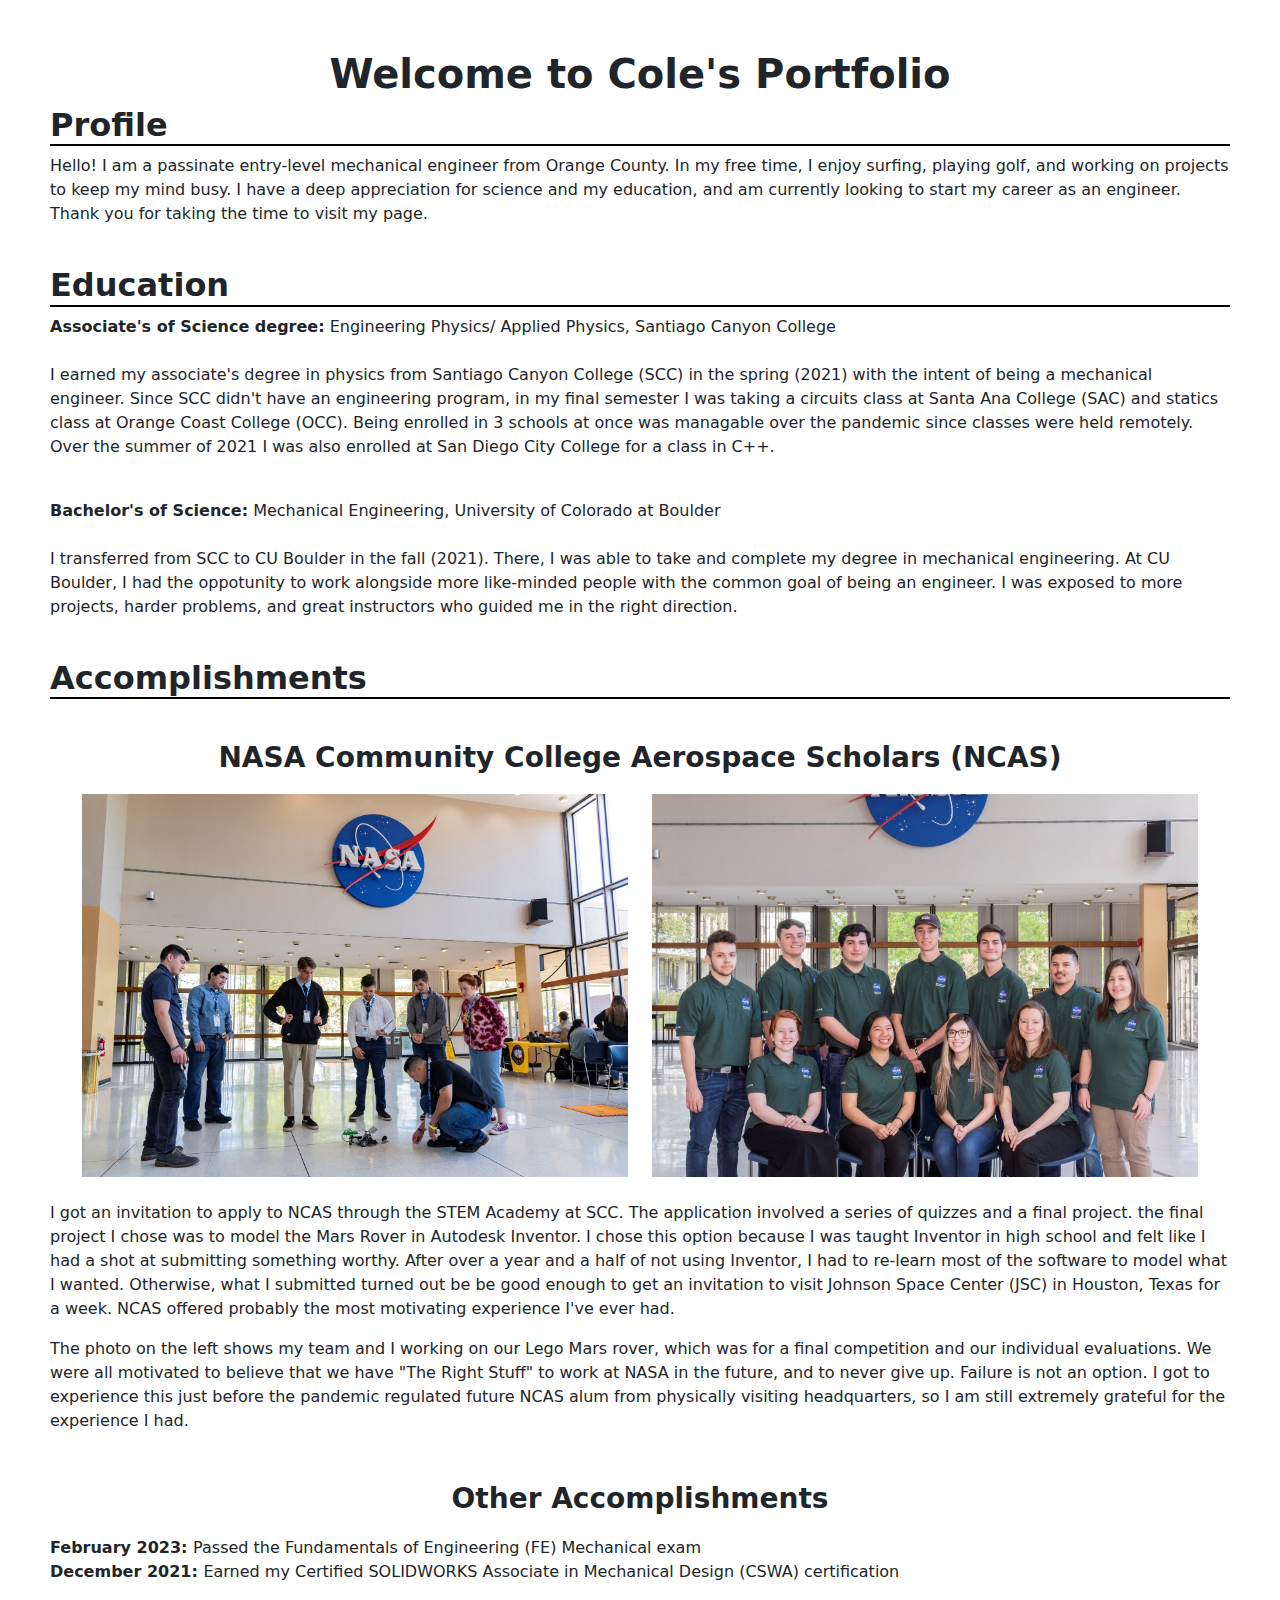
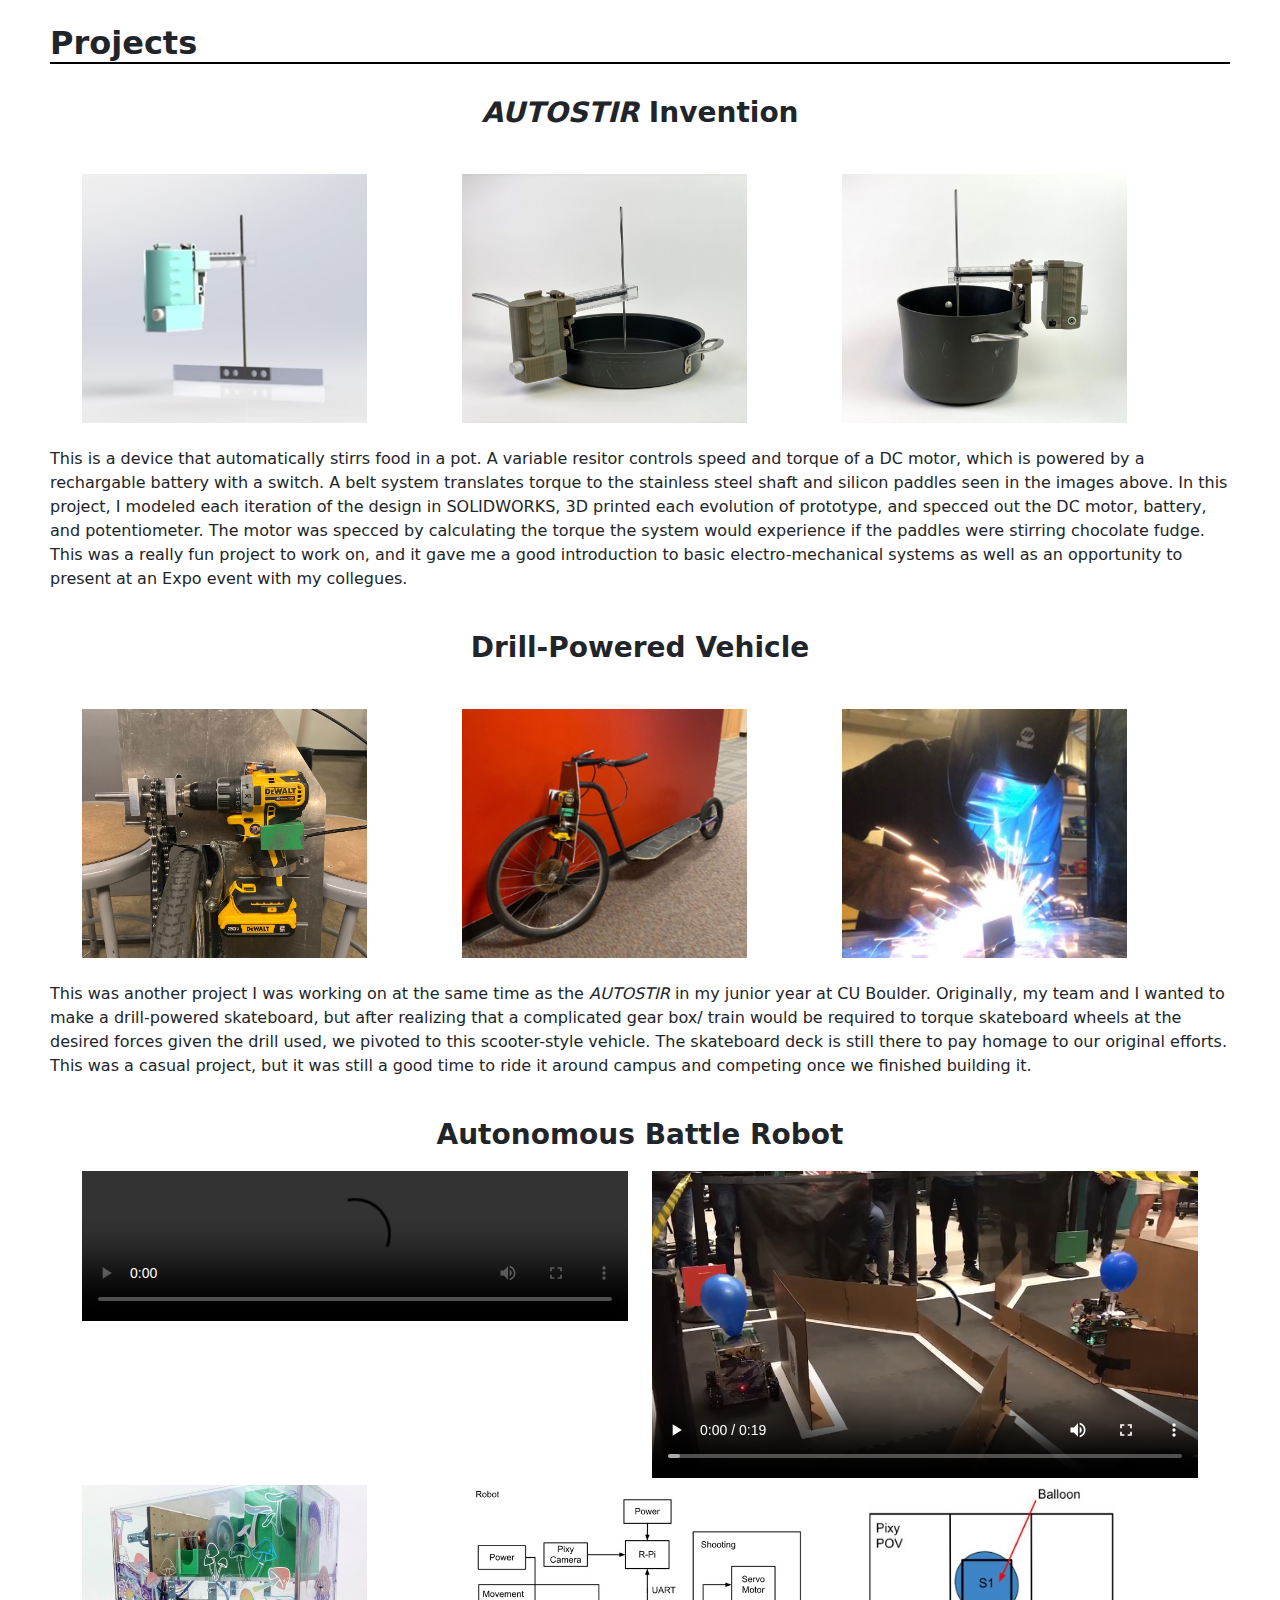
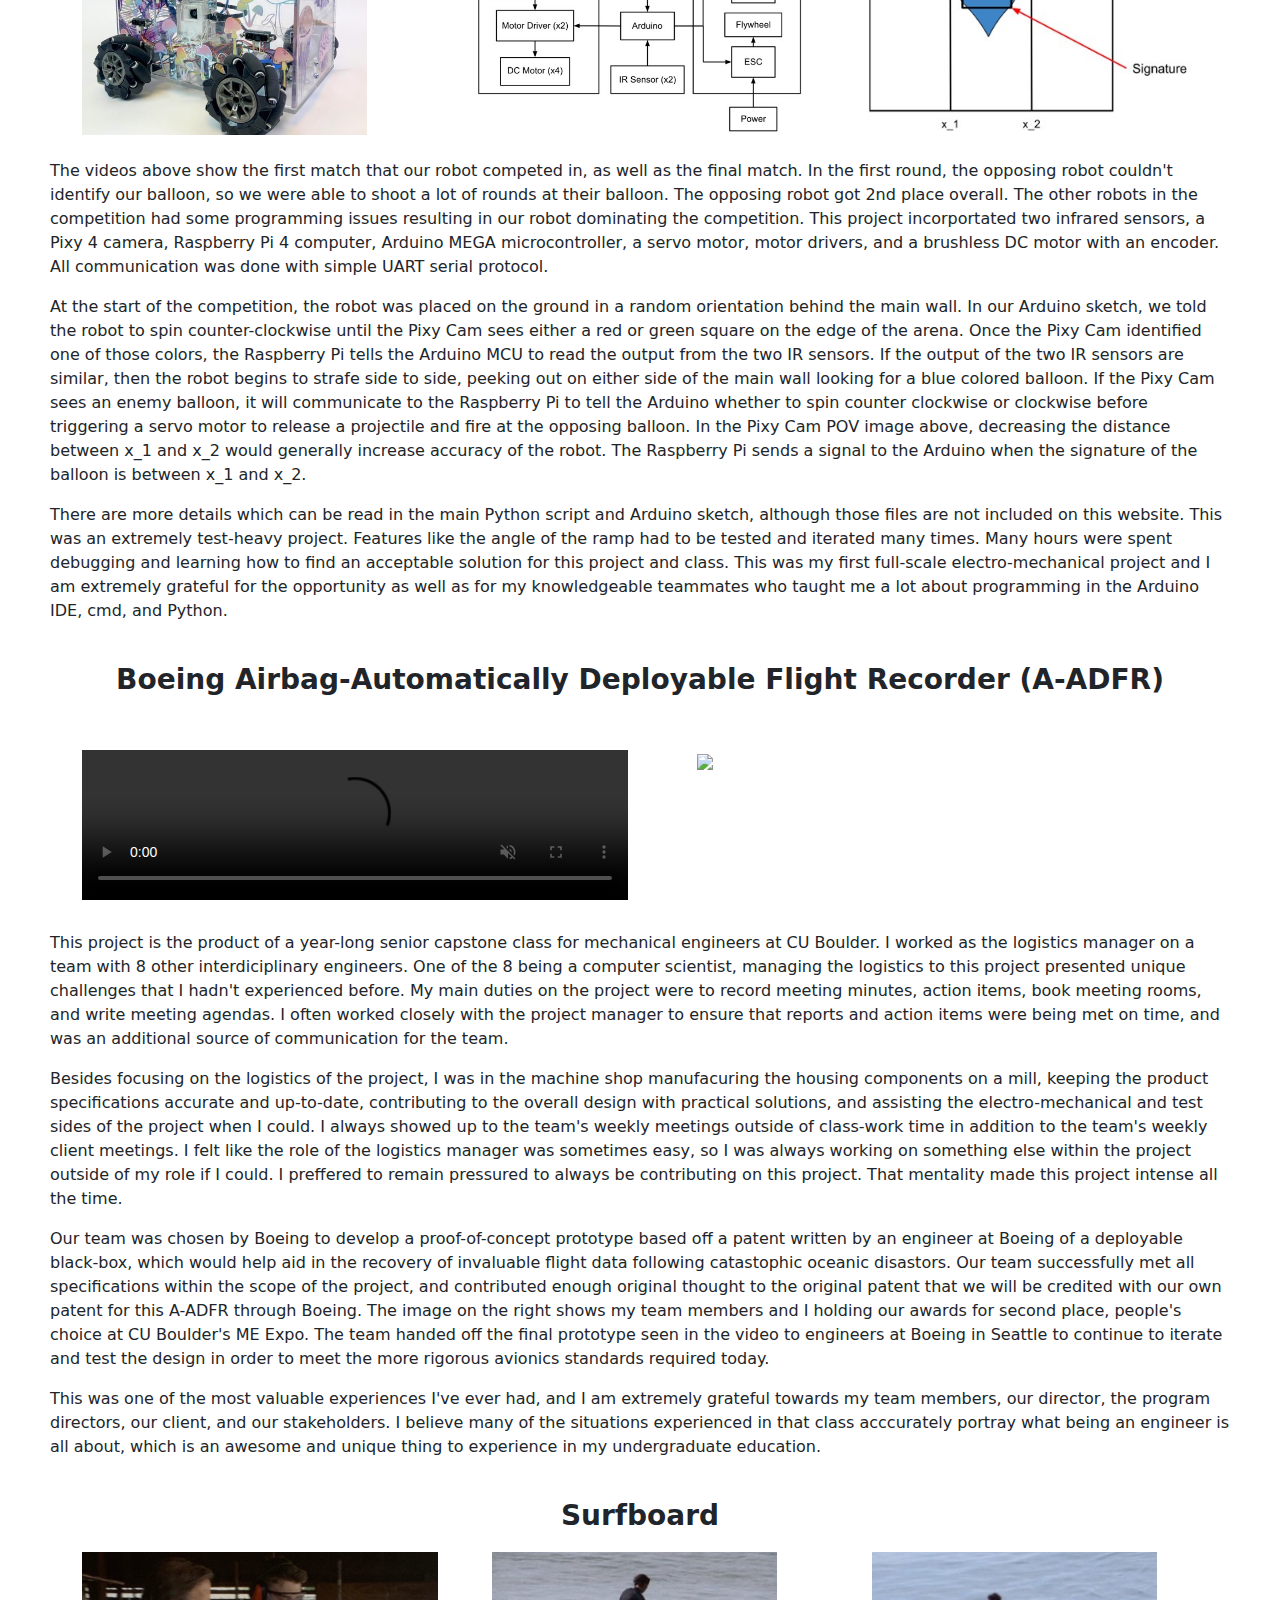
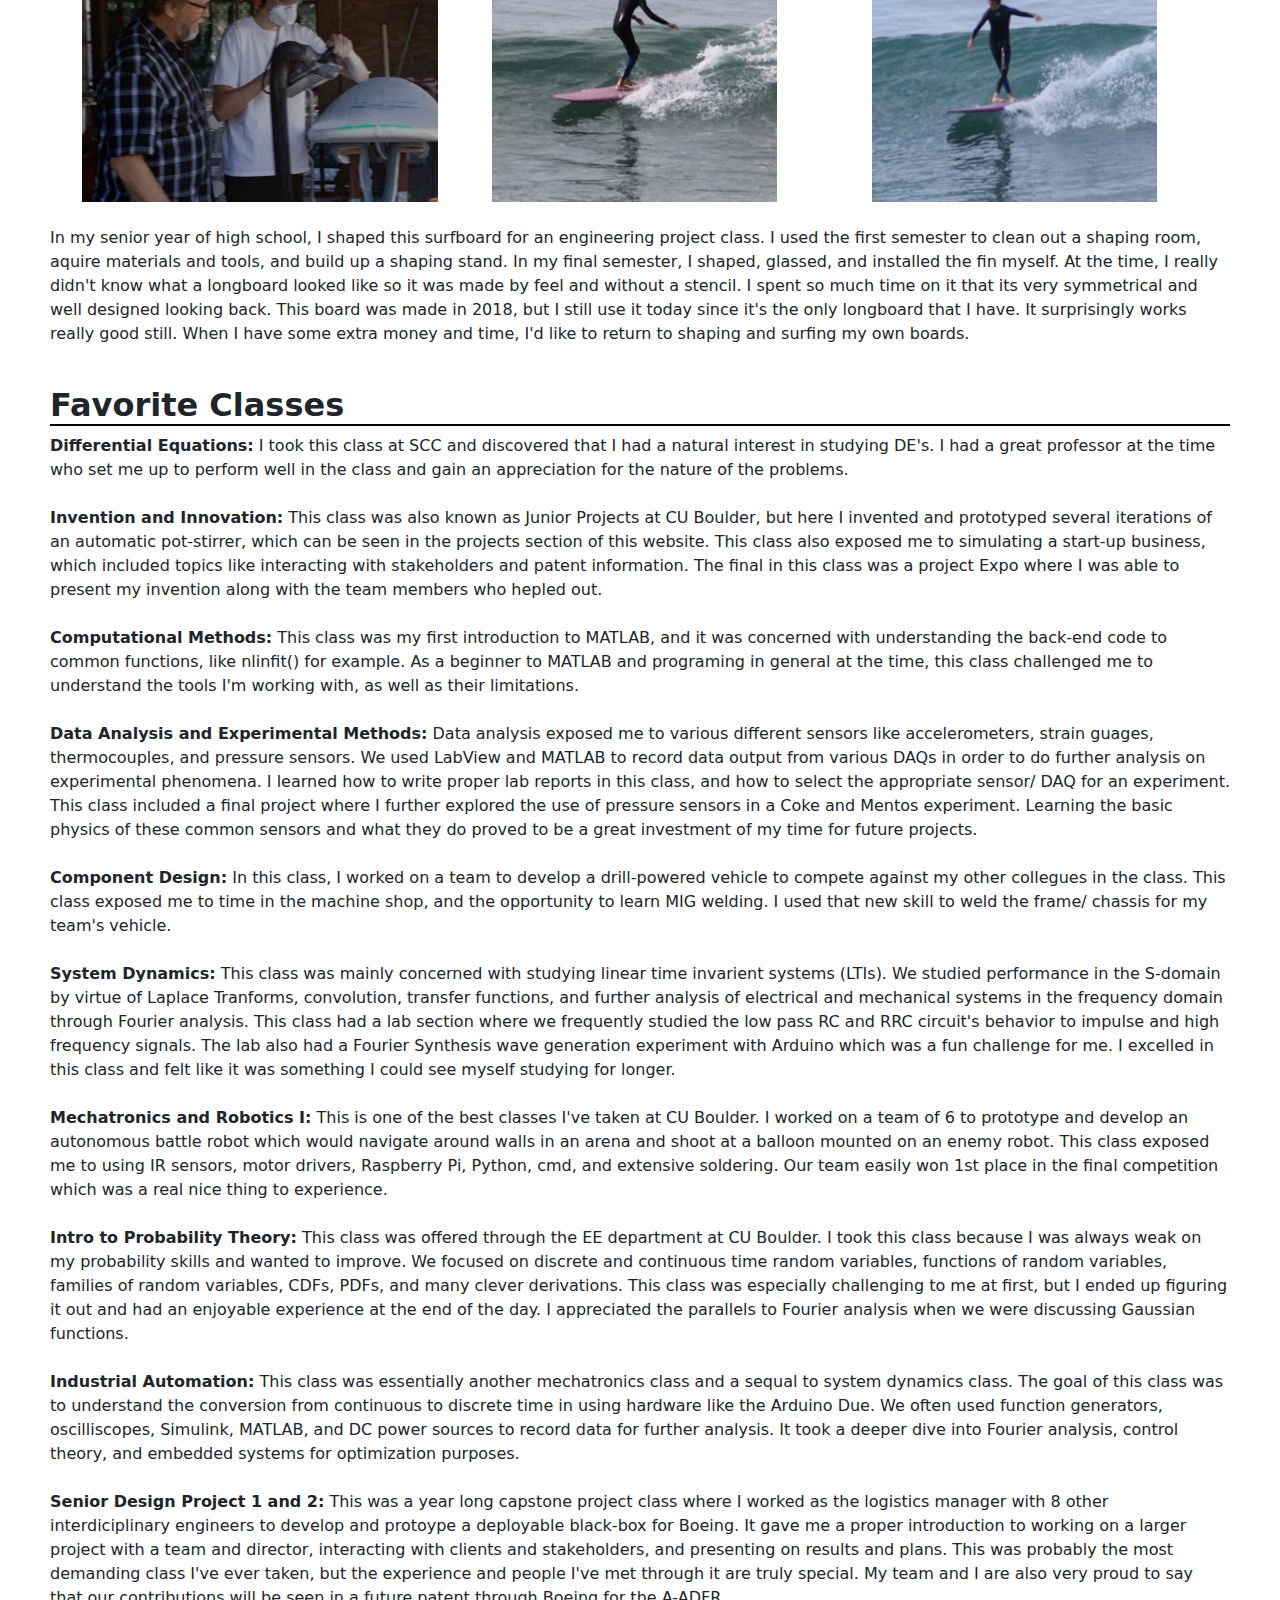
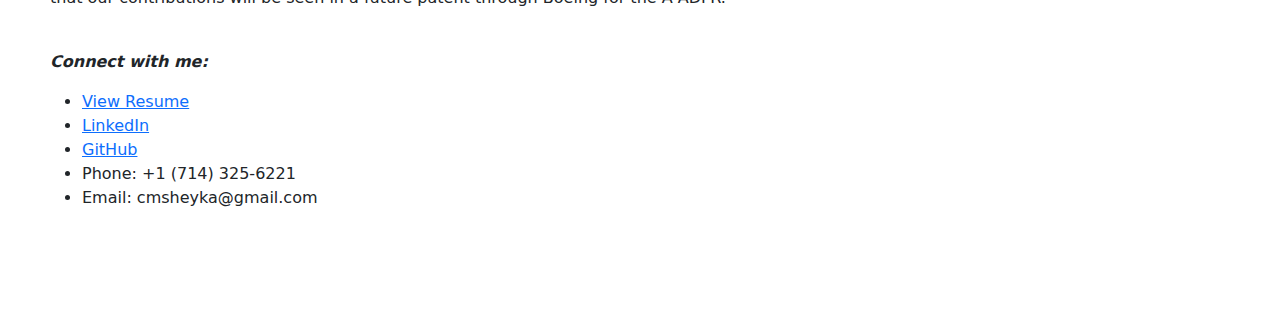
==== index.html @ 7342e586 "reordered format" ====
<!DOCTYPE html>
<head>
    <title>Cole Sheyka Portfolio</title>
    <link rel="stylesheet" href="https://cdn.jsdelivr.net/npm/bootstrap@5.0.0/dist/css/bootstrap.min.css">
    <script src="https://cdn.jsdelivr.net/npm/bootstrap@5.0.0/dist/js/bootstrap.min.js"></script>
    <link rel="stylesheet" href="style.css">

</head>
<body>
    <h1><b>Welcome to Cole's Portfolio</b><br></h1>
    
    <h2 class="underlined-header"><b>Profile</b></h2>
    <p>
        Hello! I am a passinate entry-level mechanical engineer from Orange County. In my free time, I enjoy surfing, playing golf, and working on projects to keep my mind busy. 
        I have a deep appreciation for science and my education, and am currently looking to start my career as an engineer. Thank you for taking the time to visit my page.
        <br>
        <br>
      </p>

    <h2 class="underlined-header"><b>Education</b></h2>
    <p><b>Associate's of Science degree:</b> Engineering Physics/ Applied Physics, Santiago Canyon College <br><br>
        I earned my associate's degree in physics from Santiago Canyon College (SCC) in the spring (2021) with the intent of being a mechanical engineer. 
        Since SCC didn't have an engineering program, in my final semester I was taking a circuits class at Santa Ana College (SAC) and statics class at Orange Coast College (OCC). Being
        enrolled in 3 schools at once was managable over the pandemic since classes were held remotely. Over the summer of 2021 I was also enrolled 
        at San Diego City College for a class in C++.<br><br> </p>

    <p><b>Bachelor's of Science:</b> Mechanical Engineering, University of Colorado at Boulder <br><br>
        I transferred from SCC to CU Boulder in the fall (2021). There, I was able to take and complete my degree in mechanical engineering. At CU Boulder, I had the oppotunity
        to work alongside more like-minded people with the common goal of being an engineer. I was exposed to more projects, harder problems, and great instructors who guided me 
        in the right direction. 
        <br>
        <br>
      </p>

      <h2 class="underlined-header"><b>Accomplishments</b></h2>
      <h3><br><b>NASA Community College Aerospace Scholars (NCAS)</b><br></h3>
      <div class="container">
        <div class="row">
          <div class="col-sm-6">
            <div class="image-container">
              <img src="Picture17.jpg" class="scaled-image2">
            </div>
          </div>
          <div class="col-sm-6">
            <div class="image-container">
              <img src="Picture18.jpg" class="scaled-image2">
            </div>
          </div>
        </div>
      </div>
      

    <p><br>
        I got an invitation to apply to NCAS through the STEM Academy at SCC. The application involved a series of quizzes and a final project.
        the final project I chose was to model the Mars Rover in Autodesk Inventor. I chose this option because I was taught Inventor in high school 
        and felt like I had a shot at submitting something worthy. After over a year and a half of not using Inventor, I had to re-learn most of the 
        software to model what I wanted. Otherwise, what I submitted turned out be be good enough to get an invitation to visit Johnson Space Center (JSC) 
        in Houston, Texas for a week. NCAS offered probably the most motivating experience I've ever had.
    </p>
    <p>
        The photo on the left shows my team and I working on our Lego Mars rover, which was for a final competition and our individual evaluations. We were all motivated 
        to believe that we have "The Right Stuff" to work at NASA in the future, and to never give up. Failure is not an option. I got to experience this just 
        before the pandemic regulated future NCAS alum from physically visiting headquarters, so I am still extremely grateful for the experience I had.
        <br>
    </p>

    <h3><br><b>Other Accomplishments</b><br></h3>
    <p>
      <b>February 2023: </b>Passed the Fundamentals of Engineering (FE) Mechanical exam 
      <br>
      <b>December 2021: </b>Earned my Certified SOLIDWORKS Associate in Mechanical Design (CSWA) certification
      <br>
      <br>
    </p>  

    <h2 class="underlined-header"><b>Projects</b></h2><br>
    <h3><b><i>AUTOSTIR</i> Invention</b></h3><br>
    <div class="container">
        <div class="row">
        <div class="col-sm-6 col-md-4">
          <div class="image-container">
            <img src="Picture3.jpg" class="img-fluid">
          </div>
        </div>
        <div class="col-sm-6 col-md-4">
          <div class="image-container">
            <img src="Picture5.jpg" class="img-fluid">
          </div>
        </div>
        <div class="col-sm-6 col-md-4">
          <div class="image-container">
            <img src="Picture6.jpg" class="img-fluid">
          </div>
        </div>
        </div>
      </div>

      <p><br>
        This is a device that automatically stirrs food in a pot. A variable resitor controls speed and torque of a DC motor, 
        which is powered by a rechargable battery with a switch. A belt system translates torque to the stainless steel shaft and silicon paddles seen 
        in the images above. In this project, I modeled 
        each iteration of the design in SOLIDWORKS, 3D printed each evolution of prototype, and specced out the DC motor, 
        battery, and potentiometer. The motor was specced by calculating the torque the system would experience if the paddles were
        stirring chocolate fudge. This was a really fun project to work on, and it gave me a good introduction to basic 
        electro-mechanical systems as well as an opportunity to present at an Expo event with my collegues. 
        <br>
        <br>
      </p>

    <h3><b>Drill-Powered Vehicle</b></h3><br>
    <div class="container">
        <div class="row">
        <div class="col-sm-6 col-md-4">
          <div class="image-container">
            <img src="Picture7.jpg" class="img-fluid">
          </div>
        </div>
        <div class="col-sm-6 col-md-4">
          <div class="image-container">
            <img src="Picture8.jpg" class="img-fluid">
          </div>
        </div>
        <div class="col-sm-6 col-md-4">
          <div class="image-container">
            <img src="Picture9.jpg" class="img-fluid">
          </div>
        </div>
        </div>
      </div>

      <p><br>
        This was another project I was working on at the same time as the <i>AUTOSTIR</i> in my junior year at CU Boulder.
        Originally, my team and I wanted to make a drill-powered skateboard, but after realizing that a complicated gear box/ train
        would be required to torque skateboard wheels at the desired forces given the drill used, we pivoted to this scooter-style vehicle. The 
        skateboard deck is still there to pay homage to our original efforts. This was a casual project, but it was still a good time
        to ride it around campus and competing once we finished building it.
        <br>
        <br>
      </p>

    <h3><b>Autonomous Battle Robot</b></h3>

    <div class="container">
      <div class="row">  
        <div class="col-sm-6">
          <video controls class="resizable-video">
            <source src="IMG_7213.mp4" type="video/mp4">
          </video>
        </div>
        <div class="col-sm-6">
          <video controls class="resizable-video">
            <source src="Media1.mp4" type="video/mp4">
          </video>
        </div>
      </div>
    </div>
    
    <div class="container">
      <div class="row">
        <div class="col-sm-6 col-md-4">
          <div class="image-container">
            <img src="Picture10.jpg" class="img-fluid">
          </div>
        </div>
        <div class="col-sm-6 col-md-4">
          <div class="image-container">
            <img src="Picture12.jpg" class="scaled-image">
          </div>
        </div>
        <div class="col-sm-6 col-md-4">
          <div class="image-container">
            <img src="Picture13.jpg" class="scaled-image">
          </div>
        </div>
      </div>
    </div>
      

      <p><br>
        The videos above show the first match that our robot competed in, as well as the final match. In the first round, the opposing
        robot couldn't identify our balloon, so we were able to shoot a lot of rounds at their balloon. The opposing robot got 2nd place overall. 
        The other robots in the competition had some programming issues resulting in our robot dominating the competition. This project
        incorportated two infrared sensors, a Pixy 4 camera, Raspberry Pi 4 computer, Arduino MEGA microcontroller, a servo motor, motor drivers, and a brushless DC 
        motor with an encoder. All communication was done with simple UART serial protocol.
      </p>
      <p>
        At the start of the competition, the robot was placed on the ground in a random orientation behind the main wall. In our Arduino sketch,
        we told the robot to spin counter-clockwise until the Pixy Cam sees either a red or green square on the edge of the arena. Once the Pixy Cam
        identified one of those colors, the Raspberry Pi tells the Arduino MCU to read the output from the two IR sensors. If the output of the two IR sensors
        are similar, then the robot begins to strafe side to side, peeking out on either side of the main wall looking for a blue colored balloon.
        If the Pixy Cam sees an enemy balloon, it will communicate to the Raspberry Pi to tell the Arduino whether to spin counter clockwise or clockwise before 
        triggering a servo motor to release a projectile and fire at the opposing balloon. In the Pixy Cam POV image above, decreasing the distance between x_1 and 
        x_2 would generally increase accuracy of the robot. The Raspberry Pi sends a signal to the Arduino when the signature of the balloon is between x_1 and x_2.
      </p>
      <p>
        There are more details which can be read in the main Python script and Arduino sketch, although those files are not included on this website. This was an 
        extremely test-heavy project. Features like the angle of the ramp had to be tested and iterated many times. Many hours were spent debugging and learning how
        to find an acceptable solution for this project and class. This was my first full-scale electro-mechanical project and I am extremely grateful for the 
        opportunity as well as for my knowledgeable teammates who taught me a lot about programming in the Arduino IDE, cmd, and Python.
        <br>
        <br>
      </p>

      <h3><b>Boeing Airbag-Automatically Deployable Flight Recorder (A-ADFR)</b><br><br></h3>
      <div class="container">
        <div class="row">  
          <div class="col-sm-6">
           <video id="my-video" controls class="resizable-video">
            <source src="Media2.mp4" type="video/mp4">
           </video>
        </div>
        <div class="col-sm-6">
          <img src="breslin.jpg" class="shift-img2">
          </div>
        </div>
    </div>
   
    <p><br>
        This project is the product of a year-long senior capstone class for mechanical engineers at CU Boulder. I worked 
        as the logistics manager on a team with 8 other interdiciplinary engineers. One of the 8 being a computer scientist, 
        managing the logistics to this project presented unique challenges that I hadn't experienced before. My main duties on 
        the project were to record meeting minutes, action items, book meeting rooms, and write meeting agendas. I often worked 
        closely with the project manager to ensure that reports and action items were being met on time, and was an additional source 
        of communication for the team.
    </p>

    <p>
        Besides focusing on the logistics of the project, I was in the machine shop manufacuring the housing components on a mill, 
        keeping the product specifications accurate and up-to-date, contributing to the overall design with practical solutions, and 
        assisting the electro-mechanical and test sides of the project when I could. I always showed up to the team's weekly meetings 
        outside of class-work time in addition to the team's weekly client meetings. I felt like the role of the logistics manager 
        was sometimes easy, so I was always working on something else within the project outside of my role if I could. I preffered to 
        remain pressured to always be contributing on this project. That mentality made this project intense all the time.
    </p>

    <p>
        Our team was chosen by Boeing to develop a proof-of-concept prototype based off a patent written by an engineer at Boeing of a 
        deployable black-box, which would help aid in the recovery of invaluable flight data following catastophic oceanic disastors. Our team 
        successfully met all specifications within the scope of the project, and contributed enough original thought to the original patent 
        that we will be credited with our own patent for this A-ADFR through Boeing. The image on the right shows my team members and I holding 
        our awards for second place, people's choice at CU Boulder's ME Expo. The team handed off the final prototype seen in the video 
        to engineers at Boeing in Seattle to continue to iterate and test the design in order to meet the more rigorous avionics standards 
        required today.
    </p>

    <p>
        This was one of the most valuable experiences I've ever had, and I am extremely grateful towards my team members, our director, the program 
        directors, our client, and our stakeholders. I believe many of the situations experienced in that class acccurately portray what being an 
        engineer is all about, which is an awesome and unique thing to experience in my undergraduate education.
        <br> 
        <br>
    </p>

    <h3><b>Surfboard</b><br></h3>
    <div class="container text-center">
        <div class="row">
        <div class="col-sm-6 col-md-4">
          <div class="image-container">
            <img src="IMG_6678.jpg" class="scaled-image">
          </div>
        </div>
        <div class="col-sm-6 col-md-4">
          <div class="image-container">
            <img src="Picture15.jpg" class="shift-img">
          </div>
        </div>
        <div class="col-sm-6 col-md-4">
          <div class="image-container">
            <img src="Picture16.jpg" class="shift-img">
          </div>
        </div>
        </div>
      </div>
      
      <p><br>
        In my senior year of high school, I shaped this surfboard for an engineering project class. I used the first semester to clean out a shaping room, 
        aquire materials and tools, and build up a shaping stand. In my final semester, I shaped, glassed, and installed the fin myself. At the time,
        I really didn't know what a longboard looked like so it was made by feel and without a stencil. I spent so much time on it that its very 
        symmetrical and well designed looking back. This board was made in 2018, but I still use it today since it's the only longboard that I have. 
        It surprisingly works really good still. When I have some extra money and time, I'd like to return to shaping and surfing my own boards.
        <br>
        <br>
      </p>



    <h2 class="underlined-header"><b>Favorite Classes</b></h2>
    <p>
        <b>Differential Equations:</b> I took this class at SCC and discovered that I had a natural interest in studying DE's. I had a great professor at the time who set me up to perform well 
        in the class and gain an appreciation for the nature of the problems. <br><br>
        
        <b>Invention and Innovation:</b> This class was also known as Junior Projects at CU Boulder, but here I invented and prototyped several iterations of an automatic pot-stirrer, which can be
        seen in the projects section of this website. This class also exposed me to simulating a start-up business, which included topics like interacting with stakeholders and patent information. 
        The final in this class was a project Expo where I was able to present my invention along with the team members who hepled out. <br><br>
        
        <b>Computational Methods:</b> This class was my first introduction to MATLAB, and it was concerned with understanding the back-end code to common functions, like nlinfit() for example. As a
        beginner to MATLAB and programing in general at the time, this class challenged me to understand the tools I'm working with, as well as their limitations. <br><br>

        <b>Data Analysis and Experimental Methods:</b> Data analysis exposed me to various different sensors like accelerometers, strain guages, thermocouples, and pressure sensors. We used LabView and MATLAB to 
        record data output from various DAQs in order to do further analysis on experimental phenomena. I learned how to write proper lab reports in this class, and how to select the appropriate sensor/ DAQ
        for an experiment. This class included a final project where I further explored the use of pressure sensors in a Coke and Mentos experiment. Learning the basic physics of these common sensors and what
        they do proved to be a great investment of my time for future projects. <br><br>

        <b>Component Design:</b> In this class, I worked on a team to develop a drill-powered vehicle to compete against my other collegues in the class. This class exposed me to time in the machine shop, and the
        opportunity to learn MIG welding. I used that new skill to weld the frame/ chassis for my team's vehicle. <br><br>

        <b>System Dynamics:</b> This class was mainly concerned with studying linear time invarient systems (LTIs). We studied performance in the S-domain by virtue of Laplace Tranforms, convolution, transfer functions, and further analysis of 
        electrical and mechanical systems in the frequency domain through Fourier analysis. This class had a lab section where we frequently studied the low pass RC and RRC circuit's behavior to impulse and high frequency signals. 
        The lab also had a Fourier Synthesis wave generation experiment with Arduino which was a fun challenge for me. I excelled in this class and felt like it was something I could see myself studying for longer.<br><br>

        <b>Mechatronics and Robotics I:</b> This is one of the best classes I've taken at CU Boulder. I worked on a team of 6 to prototype and develop an autonomous battle robot which would navigate around walls in an arena and shoot at a 
        balloon mounted on an enemy robot. This class exposed me to using IR sensors, motor drivers, Raspberry Pi, Python, cmd, and extensive soldering. Our team easily won 1st place in the final competition which was a real nice thing to 
        experience. <br><br>

        <b>Intro to Probability Theory:</b> This class was offered through the EE department at CU Boulder. I took this class because I was always weak on my probability skills and wanted to improve. We focused on discrete and continuous time
        random variables, functions of random variables, families of random variables, CDFs, PDFs, and many clever derivations. This class was especially challenging to me at first, but I ended up figuring it out and had an enjoyable experience 
        at the end of the day. I appreciated the parallels to Fourier analysis when we were discussing Gaussian functions. <br><br>

        <b>Industrial Automation:</b> This class was essentially another mechatronics class and a sequal to system dynamics class. The goal of this class was to understand the conversion from continuous to discrete time in using hardware like the
        Arduino Due. We often used function generators, oscilliscopes, Simulink, MATLAB, and DC power sources to record data for further analysis. It took a deeper dive into Fourier analysis, control theory, and embedded systems for optimization 
        purposes. <br><br>

        <b>Senior Design Project 1 and 2:</b> This was a year long capstone project class where I worked as the logistics manager with 8 other interdiciplinary engineers to develop and protoype a deployable black-box for Boeing.
        It gave me a proper introduction to working on a larger project with a team and director, interacting with clients and stakeholders, and presenting on results and plans. This was probably the most demanding class I've ever taken, but the
        experience and people I've met through it are truly special. My team and I are also very proud to say that our contributions will be seen in a future patent through Boeing for the A-ADFR.
        <br>
        <br>
      </p>

    <footer>
      <p><b><i>Connect with me:</i></b></p>
      <ul>
        <li><a href="https://drive.google.com/file/d/1Q7rqcemR1BGajEf9UfOqTggH2NUcRjGm/view?usp=sharing" target="_blank">View Resume</a></li>
        <li><a href="https://www.linkedin.com/in/colesheyka/" target="_blank">LinkedIn</a></li>
        <li><a href="https://github.com/colesheyka" target="_blank">GitHub</a></li>
        <li>Phone: +1 (714) 325-6221</li>
        <li>Email: cmsheyka@gmail.com</li>
      </ul>
      <br>
      <br>
    </footer>

    <script src="script.js"></script>
    <button id="back-to-top">Back to Top</button>
    

</body>
---- style.css ----
body {
  margin: 50px;
}

h1 {
  text-align: center;
}

h3 {
  text-align: center;
  margin-bottom: 20px; /* Adjust the margin value as needed */
}

.underlined-header {
  border-bottom: 2px solid black;
}

.img-fluid {
  max-width: 80%;
  height: auto;
}

.image-container {
  position: relative;
  width: 100%;
  padding-top: 70%; /* aspect ratio */
}

.image-container img {
  position: absolute;
  top: 0;
  left: 0;
  width: 100%;
  height: 100%;
  object-fit: cover;
}

.resizable-video {
  width: 100%; /* Set the desired width */
  height: auto; /* Let the height adjust automatically */
}

.scaled-image {
  width: 60%; /* Set the desired width */
  height: auto; /* Let the height adjust automatically */
}

.scaled-image2 {
  width: 30%; /* Set the desired width */
  height: auto; /* Let the height adjust automatically */
}

#back-to-top {
  display: none; /* Hide the button by default */
  position: fixed;
  bottom: 20px;
  right: 20px;
  z-index: 99;
  padding: 10px;
  background-color: #000;
  color: #fff;
  border: none;
  cursor: pointer;
}

.shift-img {
  max-width: 80%;
  height: auto;
  margin-left: 30px;
}

.shift-img2 {
  max-width: 83%;
  height: auto;
  margin-left: 45px;
}
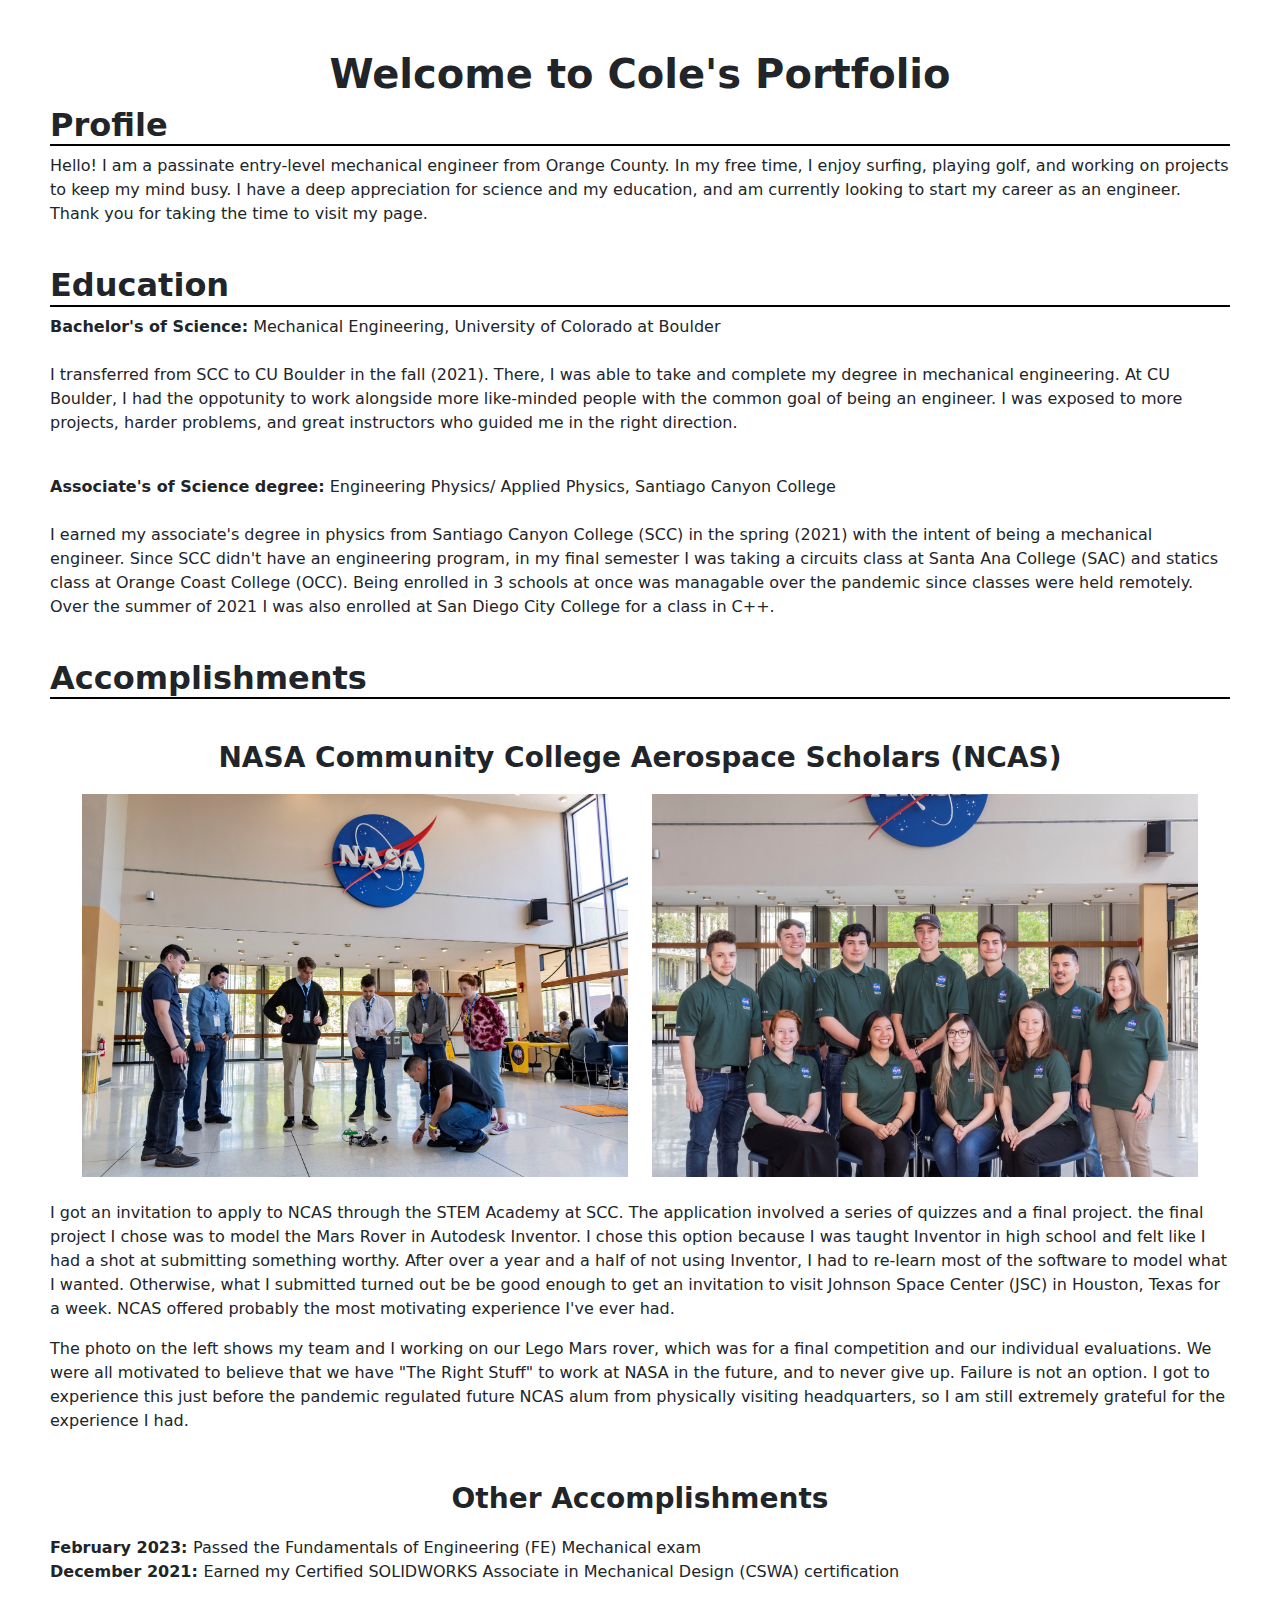
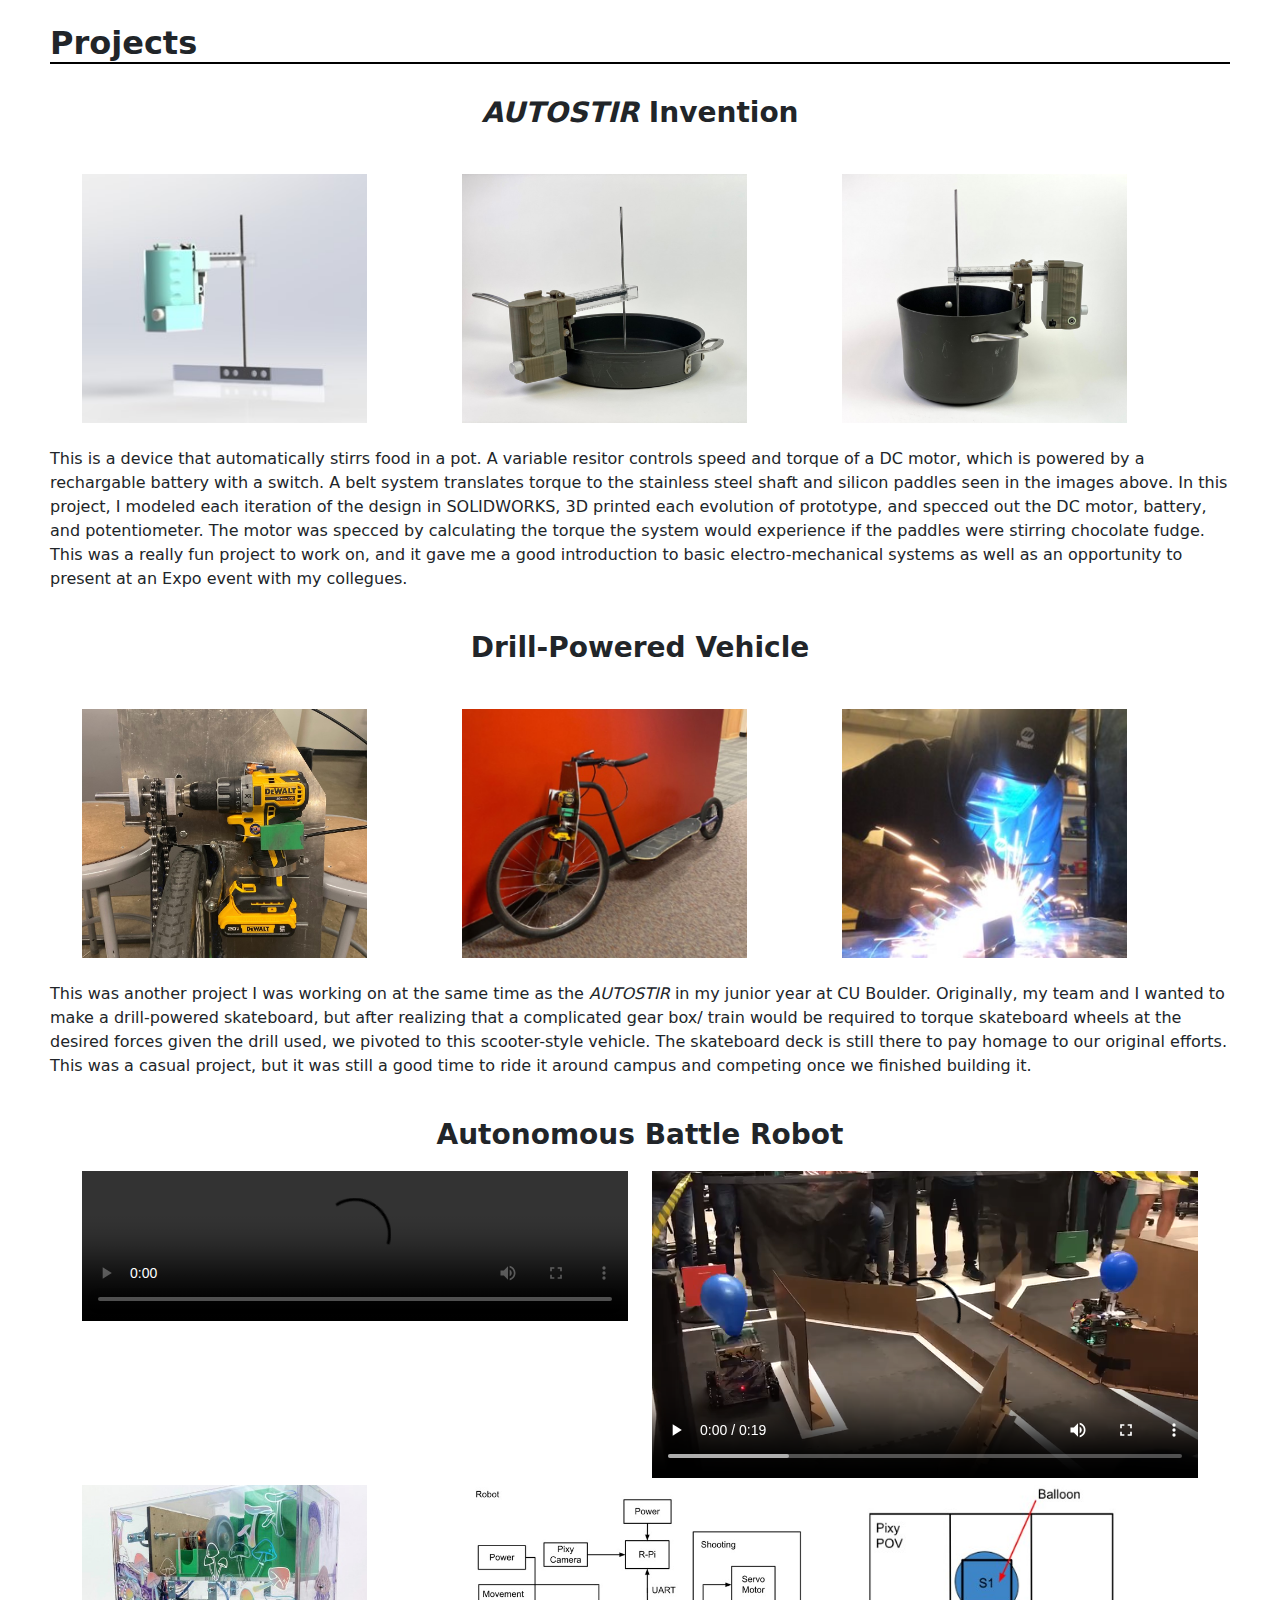
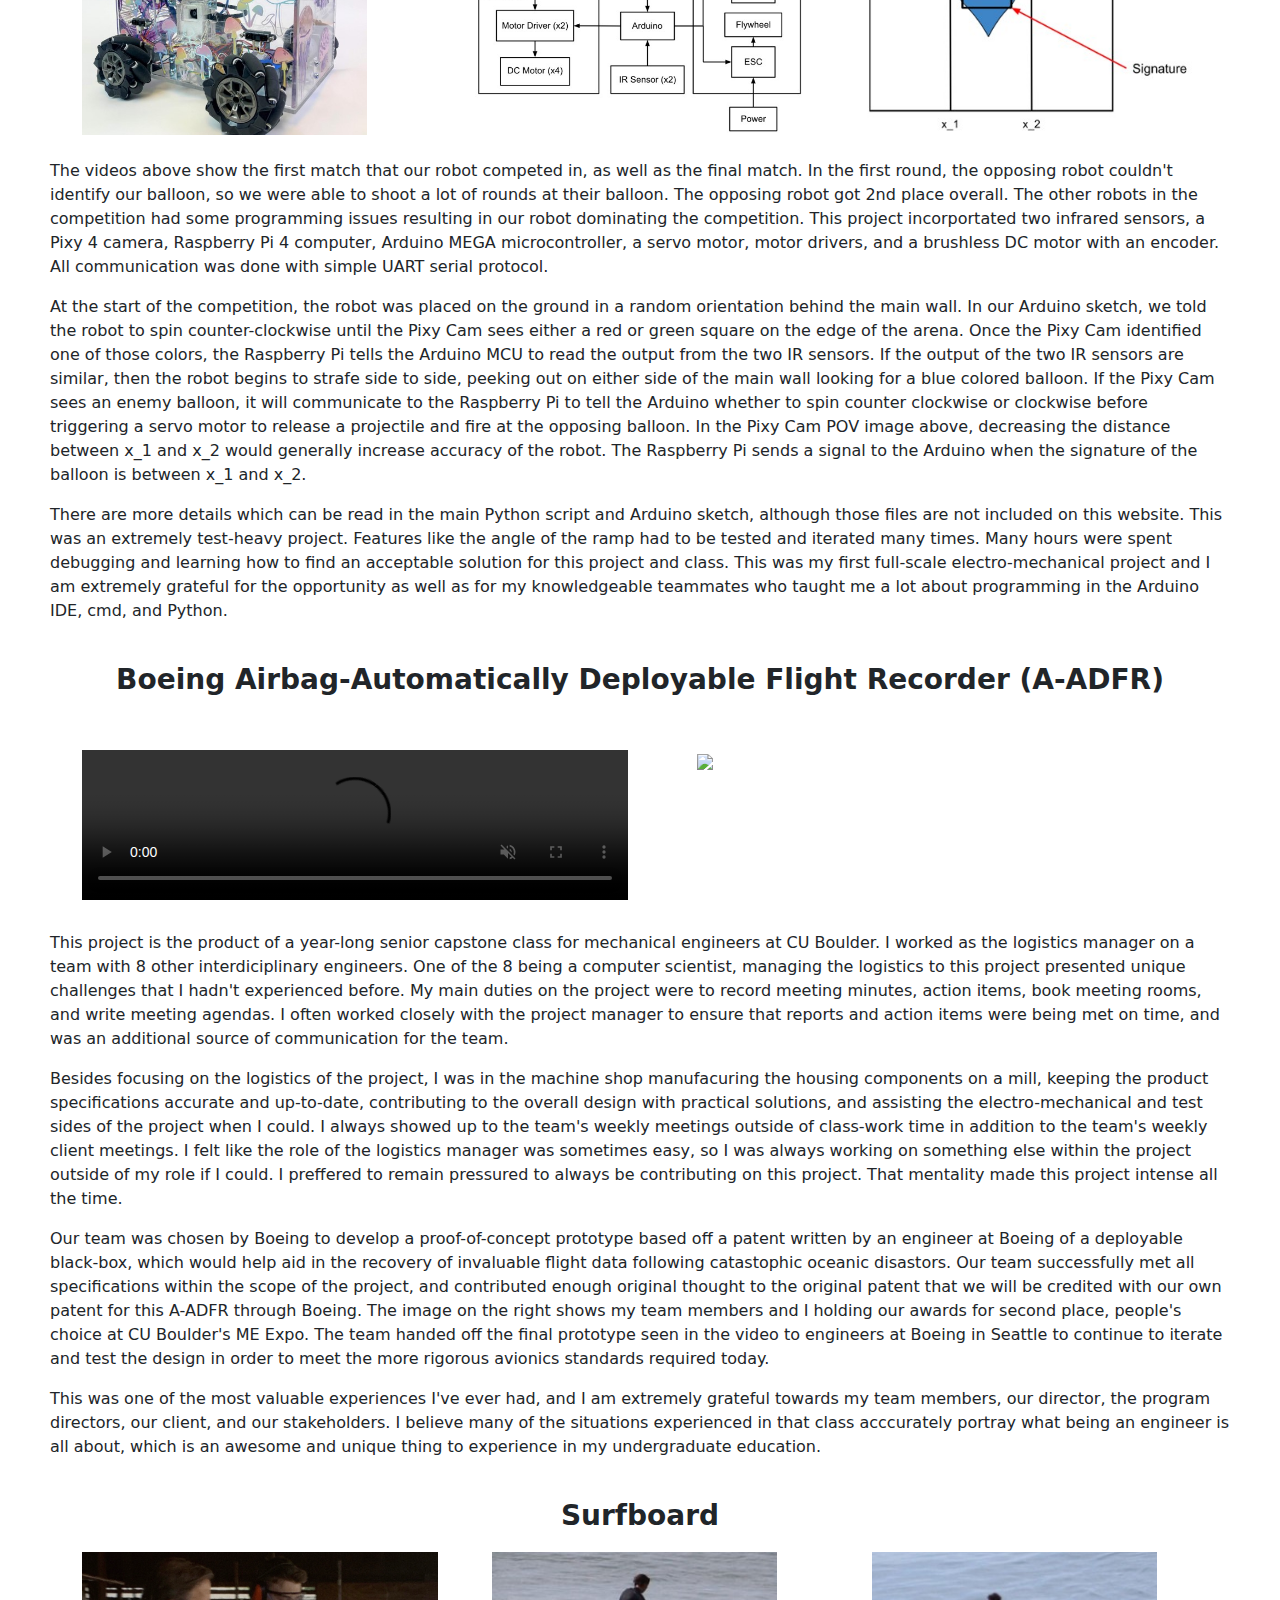
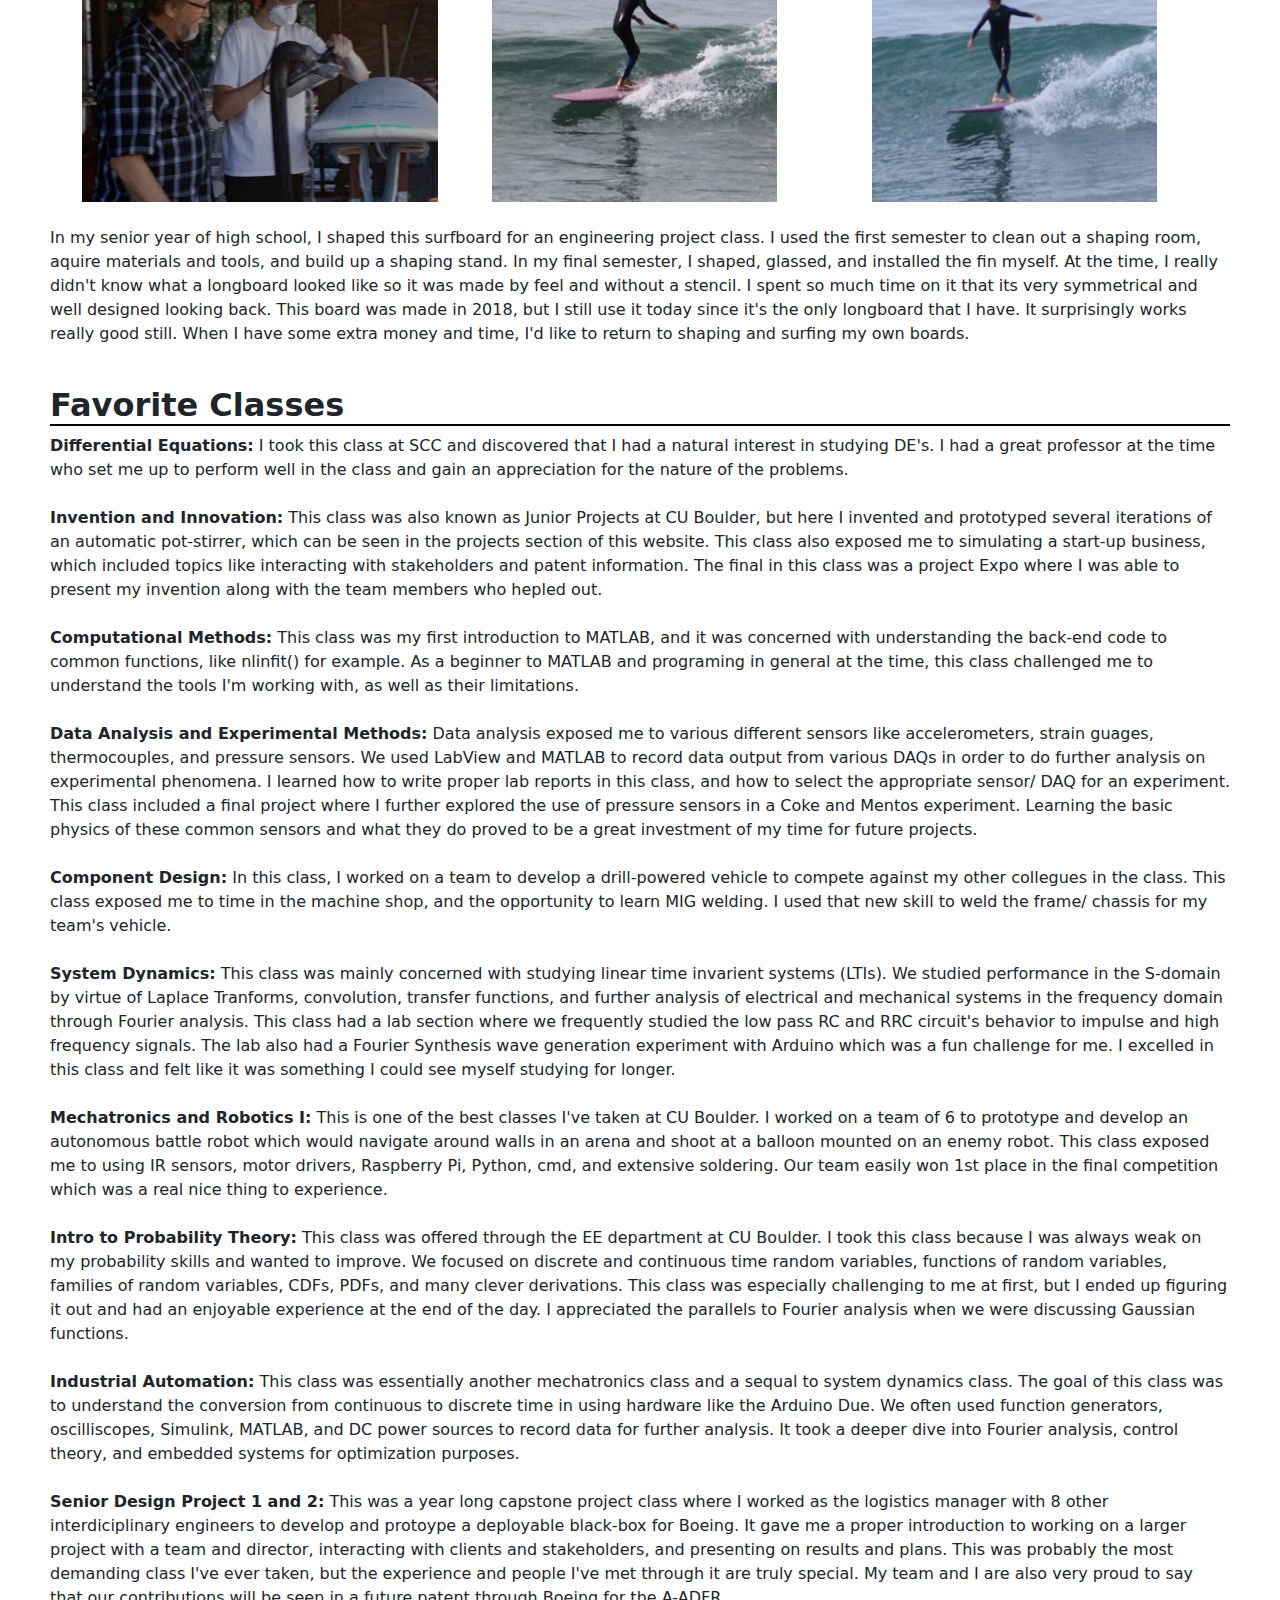
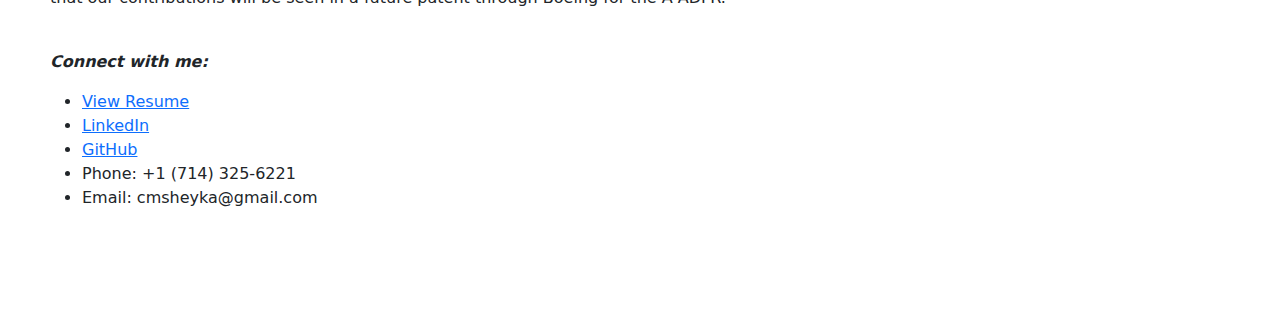
==== commit a0a16dc1: "re-ordered education" ====
--- a/index.html
+++ b/index.html
@@ -20,19 +20,21 @@
       </p>
 
     <h2 class="underlined-header"><b>Education</b></h2>
-    <p><b>Associate's of Science degree:</b> Engineering Physics/ Applied Physics, Santiago Canyon College <br><br>
+
+
+    <p><b>Bachelor's of Science:</b> Mechanical Engineering, University of Colorado at Boulder <br><br>
+        I transferred from SCC to CU Boulder in the fall (2021). There, I was able to take and complete my degree in mechanical engineering. At CU Boulder, I had the oppotunity
+        to work alongside more like-minded people with the common goal of being an engineer. I was exposed to more projects, harder problems, and great instructors who guided me 
+        in the right direction. 
+        <br>
+        <br>
+      </p>
+
+      <p><b>Associate's of Science degree:</b> Engineering Physics/ Applied Physics, Santiago Canyon College <br><br>
         I earned my associate's degree in physics from Santiago Canyon College (SCC) in the spring (2021) with the intent of being a mechanical engineer. 
         Since SCC didn't have an engineering program, in my final semester I was taking a circuits class at Santa Ana College (SAC) and statics class at Orange Coast College (OCC). Being
         enrolled in 3 schools at once was managable over the pandemic since classes were held remotely. Over the summer of 2021 I was also enrolled 
         at San Diego City College for a class in C++.<br><br> </p>
-
-    <p><b>Bachelor's of Science:</b> Mechanical Engineering, University of Colorado at Boulder <br><br>
-        I transferred from SCC to CU Boulder in the fall (2021). There, I was able to take and complete my degree in mechanical engineering. At CU Boulder, I had the oppotunity
-        to work alongside more like-minded people with the common goal of being an engineer. I was exposed to more projects, harder problems, and great instructors who guided me 
-        in the right direction. 
-        <br>
-        <br>
-      </p>
 
       <h2 class="underlined-header"><b>Accomplishments</b></h2>
       <h3><br><b>NASA Community College Aerospace Scholars (NCAS)</b><br></h3>
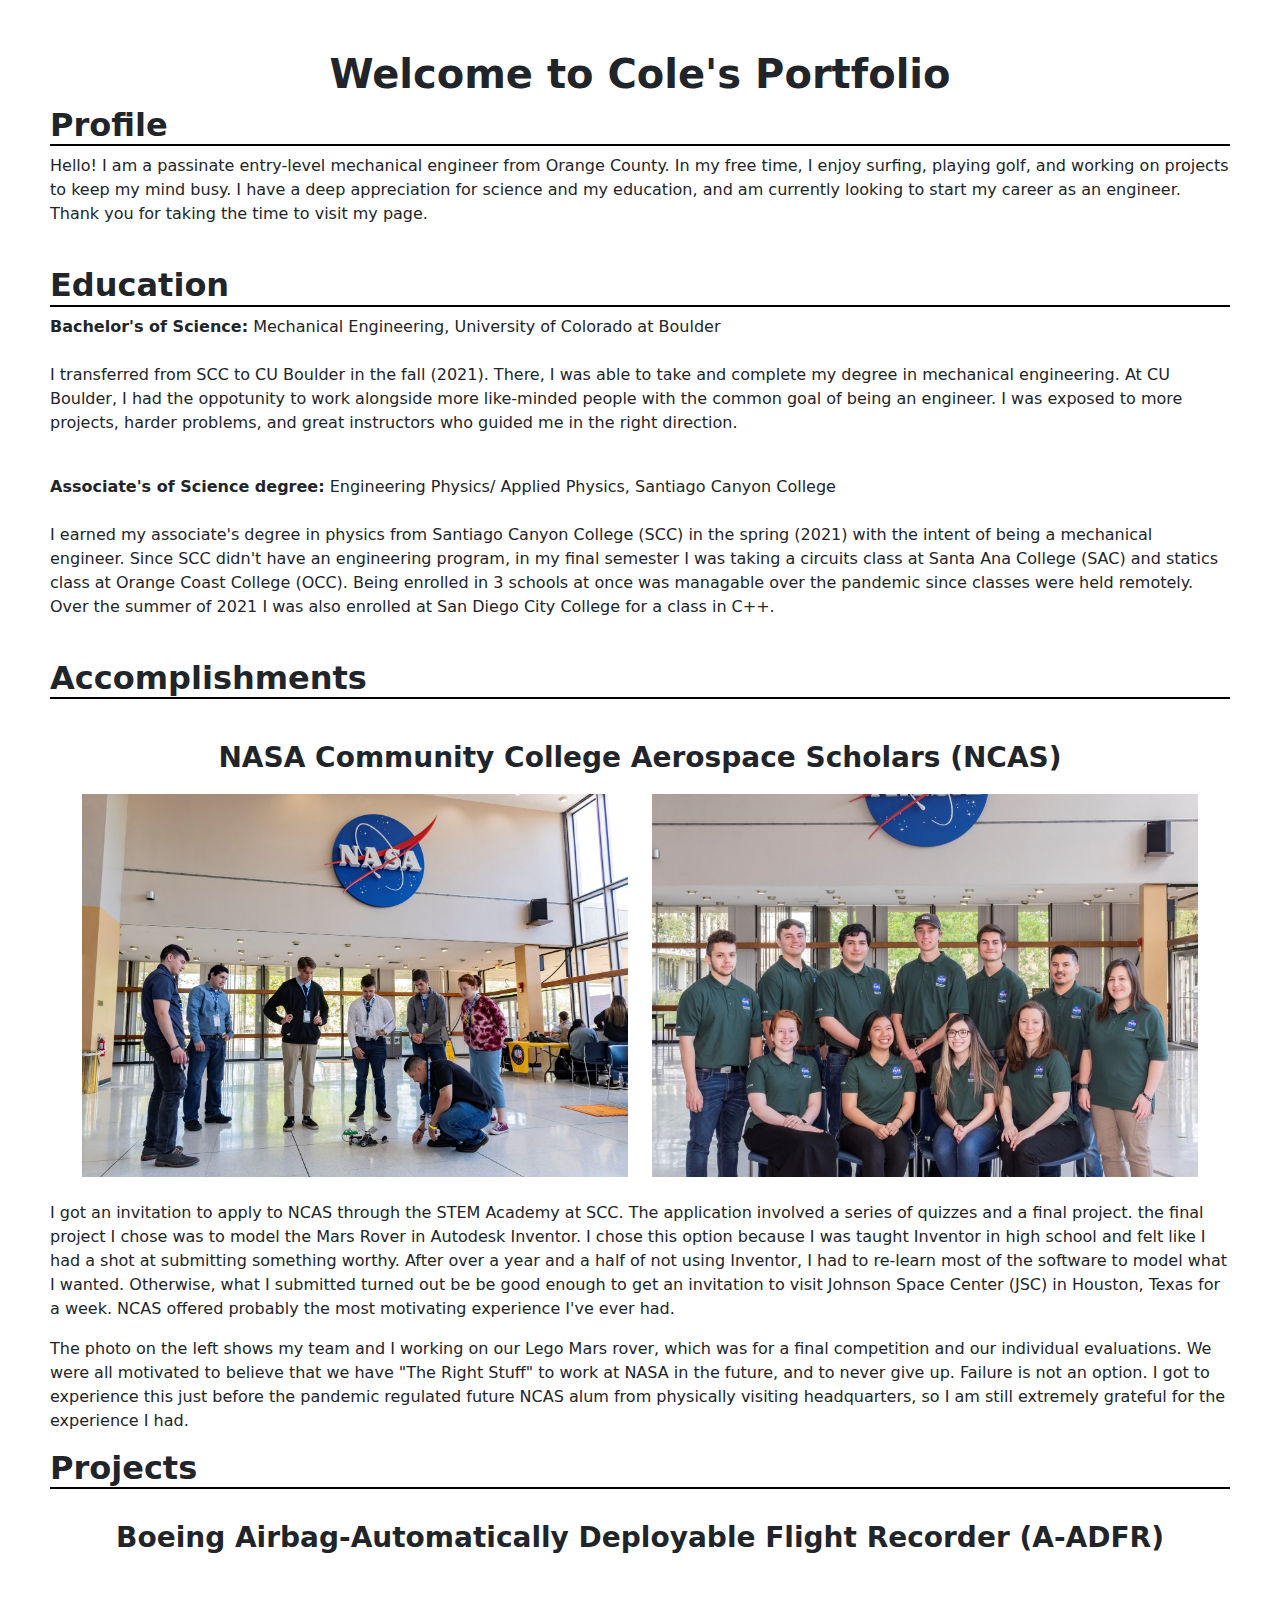
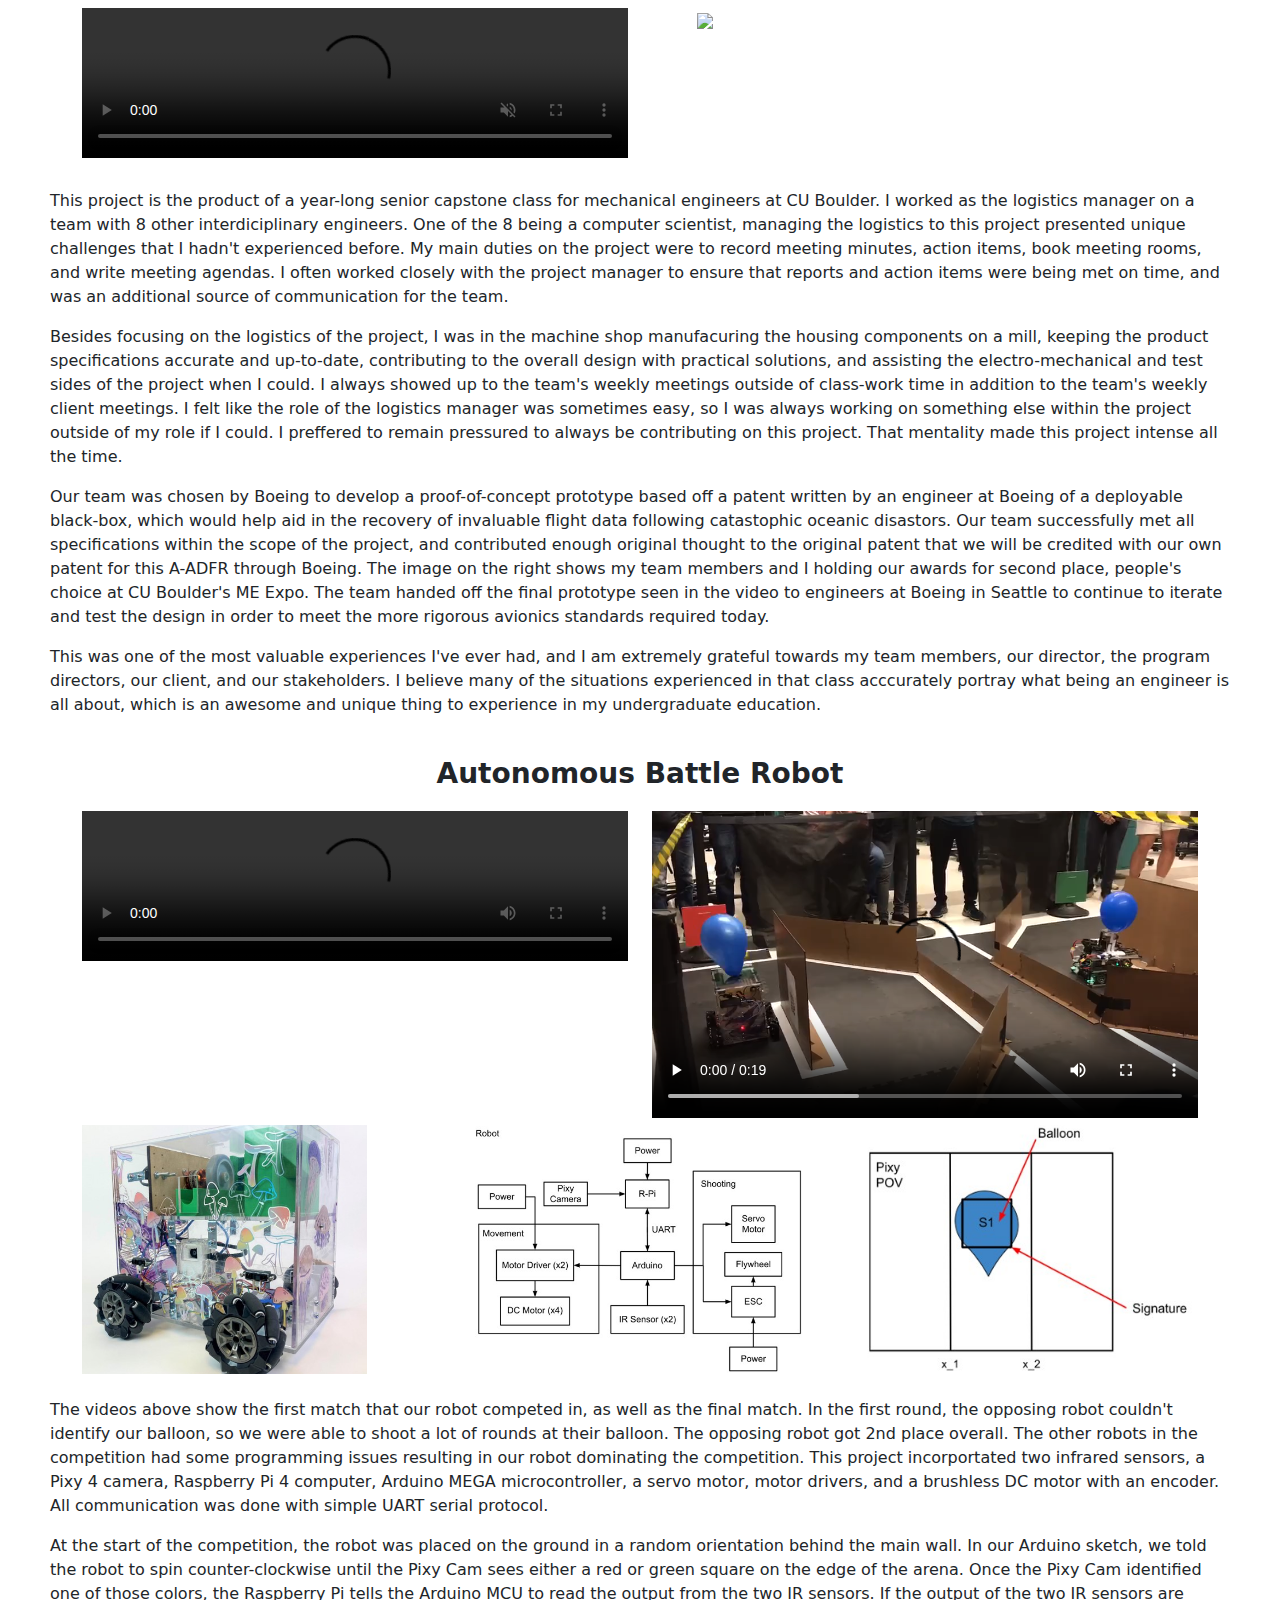
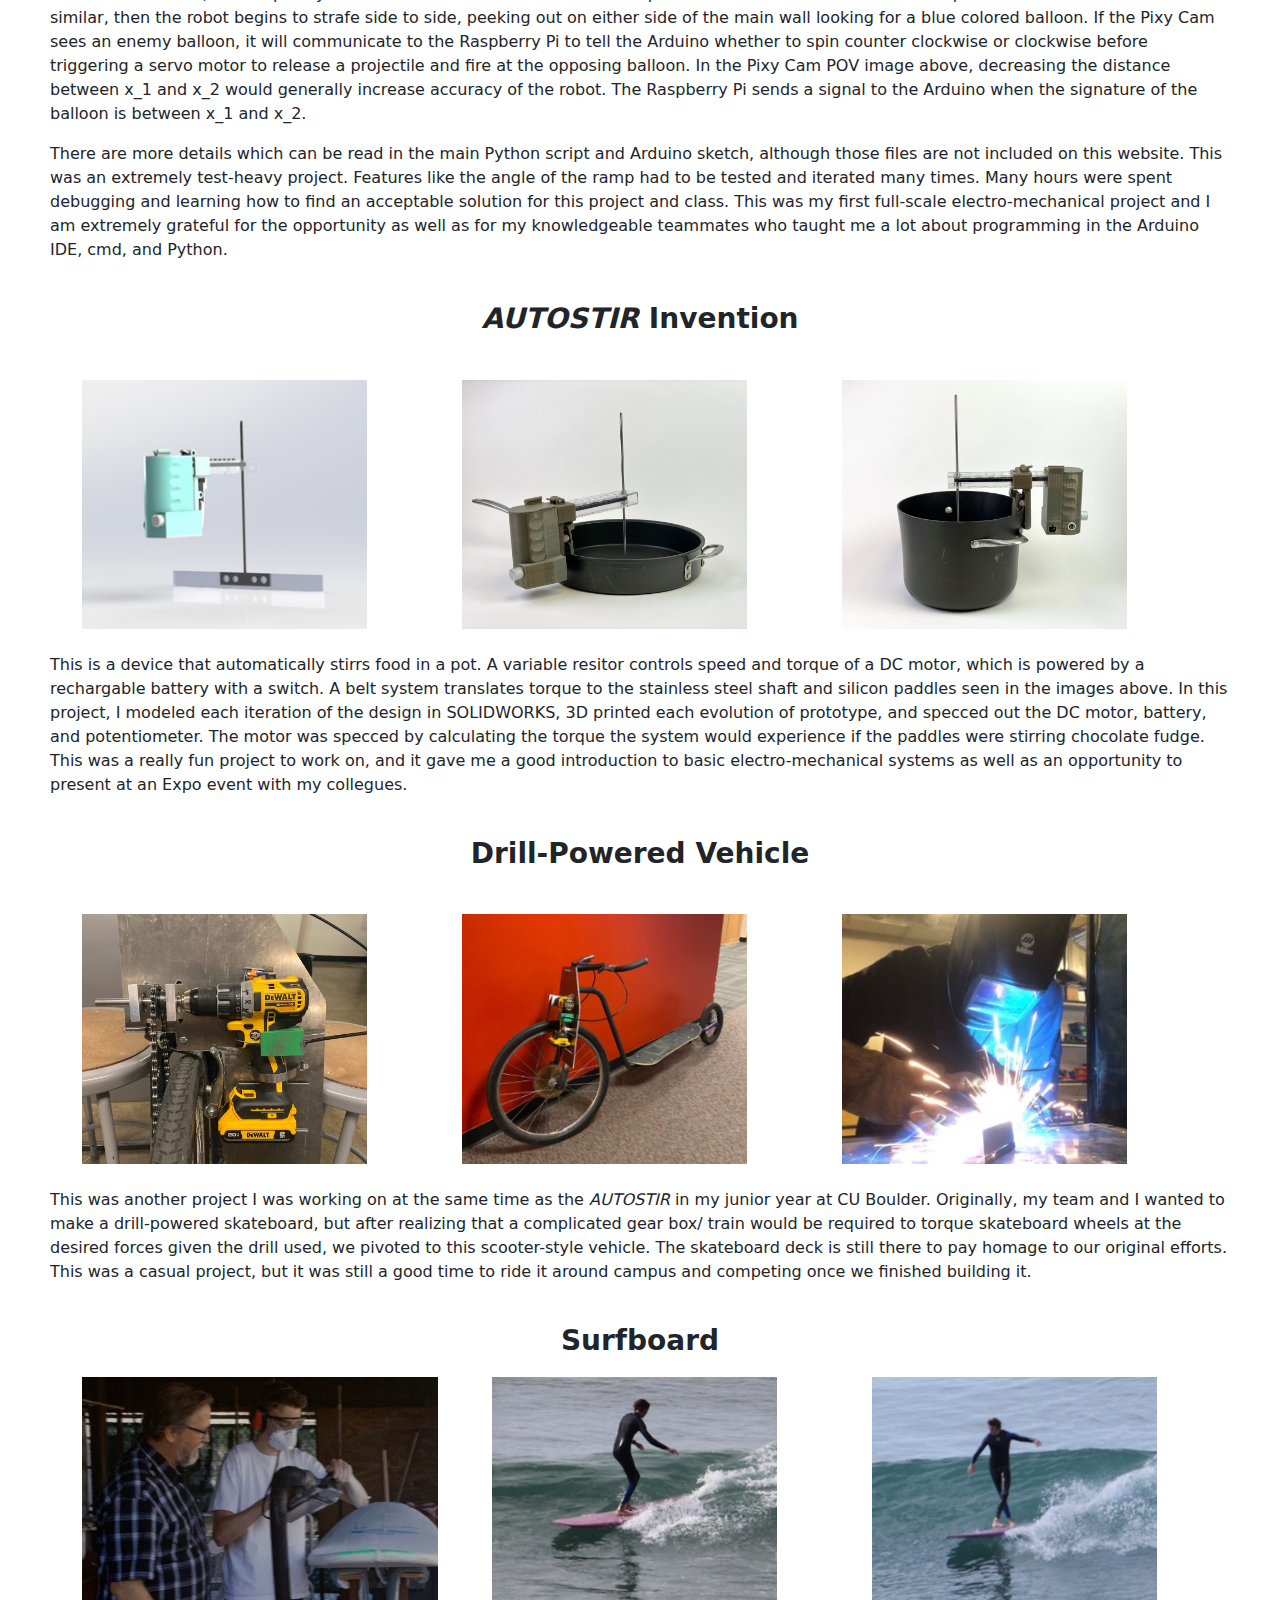
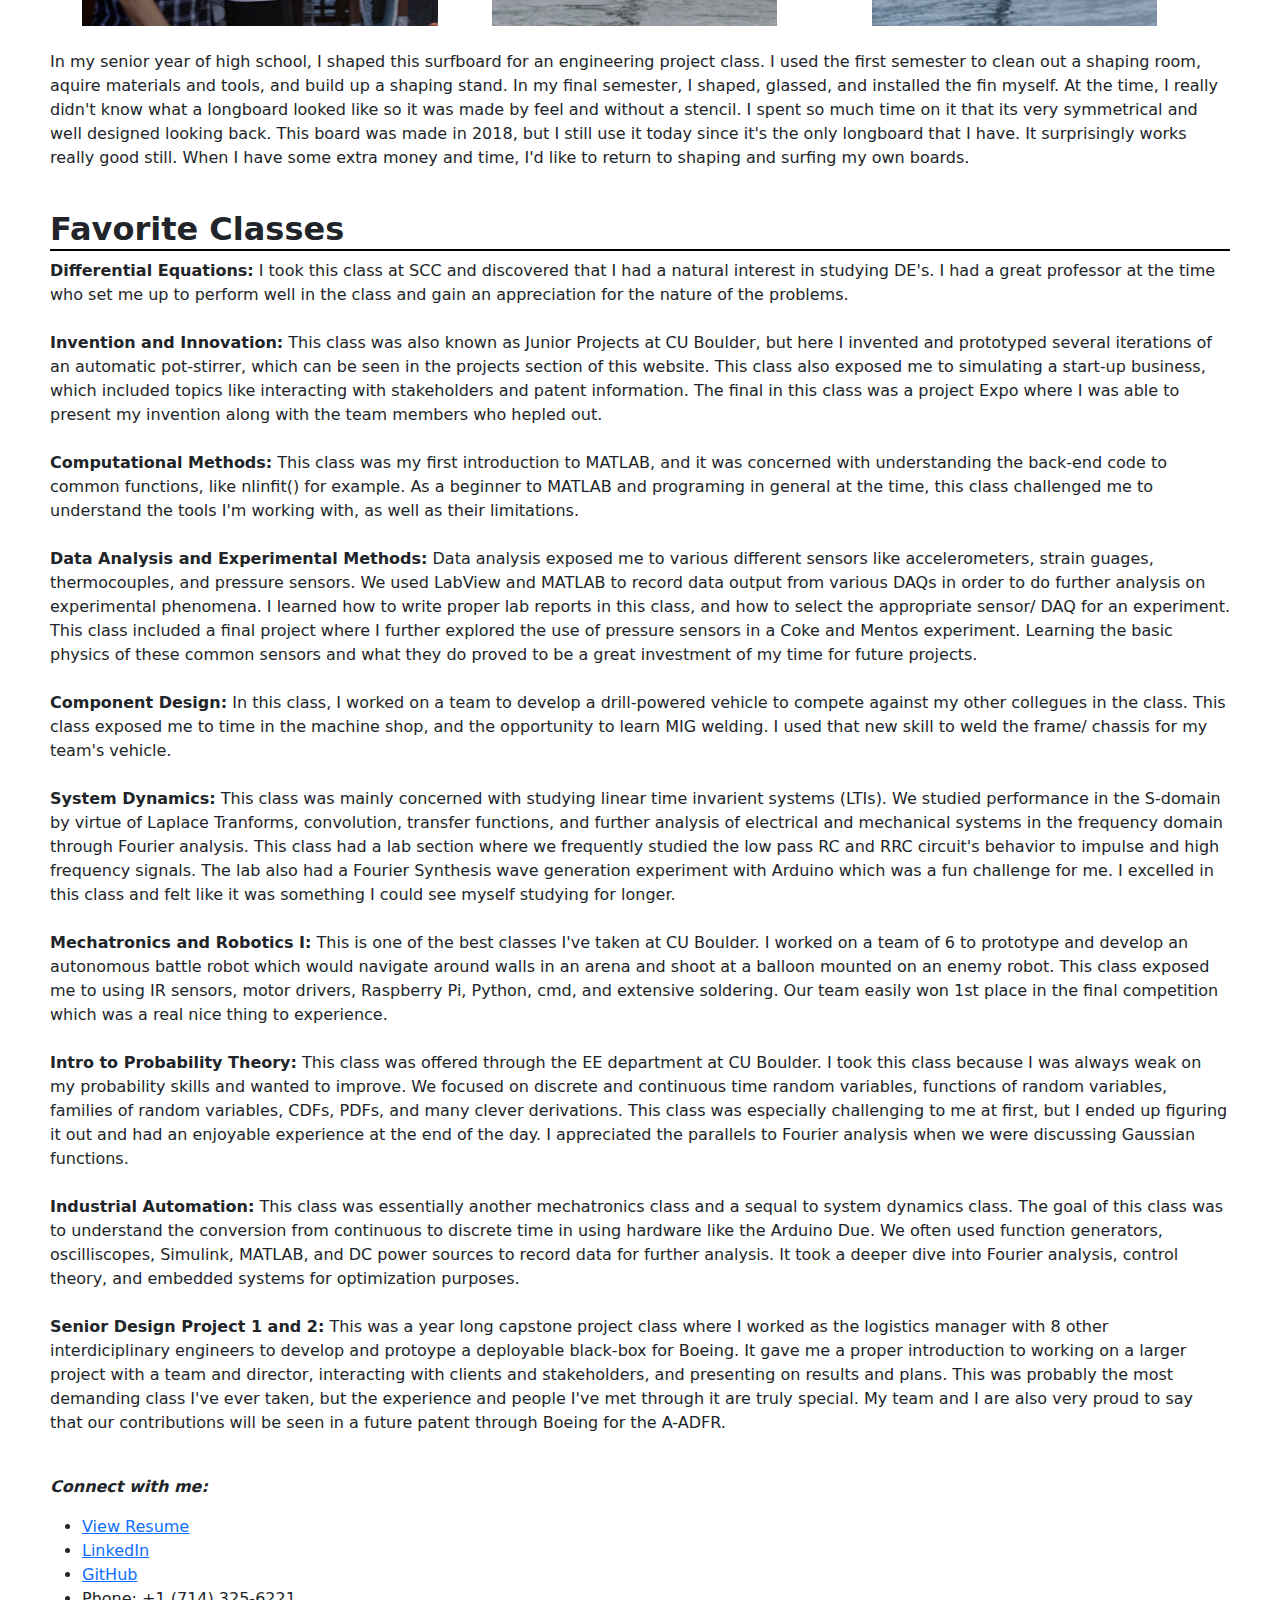
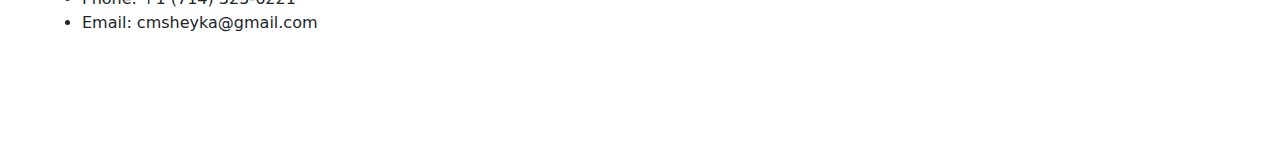
==== commit ec98aef8: "updated order of projects" ====
--- a/index.html
+++ b/index.html
@@ -68,142 +68,11 @@
         <br>
     </p>
 
-    <h3><br><b>Other Accomplishments</b><br></h3>
-    <p>
-      <b>February 2023: </b>Passed the Fundamentals of Engineering (FE) Mechanical exam 
-      <br>
-      <b>December 2021: </b>Earned my Certified SOLIDWORKS Associate in Mechanical Design (CSWA) certification
-      <br>
-      <br>
-    </p>  
+
+
 
     <h2 class="underlined-header"><b>Projects</b></h2><br>
-    <h3><b><i>AUTOSTIR</i> Invention</b></h3><br>
-    <div class="container">
-        <div class="row">
-        <div class="col-sm-6 col-md-4">
-          <div class="image-container">
-            <img src="Picture3.jpg" class="img-fluid">
-          </div>
-        </div>
-        <div class="col-sm-6 col-md-4">
-          <div class="image-container">
-            <img src="Picture5.jpg" class="img-fluid">
-          </div>
-        </div>
-        <div class="col-sm-6 col-md-4">
-          <div class="image-container">
-            <img src="Picture6.jpg" class="img-fluid">
-          </div>
-        </div>
-        </div>
-      </div>
-
-      <p><br>
-        This is a device that automatically stirrs food in a pot. A variable resitor controls speed and torque of a DC motor, 
-        which is powered by a rechargable battery with a switch. A belt system translates torque to the stainless steel shaft and silicon paddles seen 
-        in the images above. In this project, I modeled 
-        each iteration of the design in SOLIDWORKS, 3D printed each evolution of prototype, and specced out the DC motor, 
-        battery, and potentiometer. The motor was specced by calculating the torque the system would experience if the paddles were
-        stirring chocolate fudge. This was a really fun project to work on, and it gave me a good introduction to basic 
-        electro-mechanical systems as well as an opportunity to present at an Expo event with my collegues. 
-        <br>
-        <br>
-      </p>
-
-    <h3><b>Drill-Powered Vehicle</b></h3><br>
-    <div class="container">
-        <div class="row">
-        <div class="col-sm-6 col-md-4">
-          <div class="image-container">
-            <img src="Picture7.jpg" class="img-fluid">
-          </div>
-        </div>
-        <div class="col-sm-6 col-md-4">
-          <div class="image-container">
-            <img src="Picture8.jpg" class="img-fluid">
-          </div>
-        </div>
-        <div class="col-sm-6 col-md-4">
-          <div class="image-container">
-            <img src="Picture9.jpg" class="img-fluid">
-          </div>
-        </div>
-        </div>
-      </div>
-
-      <p><br>
-        This was another project I was working on at the same time as the <i>AUTOSTIR</i> in my junior year at CU Boulder.
-        Originally, my team and I wanted to make a drill-powered skateboard, but after realizing that a complicated gear box/ train
-        would be required to torque skateboard wheels at the desired forces given the drill used, we pivoted to this scooter-style vehicle. The 
-        skateboard deck is still there to pay homage to our original efforts. This was a casual project, but it was still a good time
-        to ride it around campus and competing once we finished building it.
-        <br>
-        <br>
-      </p>
-
-    <h3><b>Autonomous Battle Robot</b></h3>
-
-    <div class="container">
-      <div class="row">  
-        <div class="col-sm-6">
-          <video controls class="resizable-video">
-            <source src="IMG_7213.mp4" type="video/mp4">
-          </video>
-        </div>
-        <div class="col-sm-6">
-          <video controls class="resizable-video">
-            <source src="Media1.mp4" type="video/mp4">
-          </video>
-        </div>
-      </div>
-    </div>
-    
-    <div class="container">
-      <div class="row">
-        <div class="col-sm-6 col-md-4">
-          <div class="image-container">
-            <img src="Picture10.jpg" class="img-fluid">
-          </div>
-        </div>
-        <div class="col-sm-6 col-md-4">
-          <div class="image-container">
-            <img src="Picture12.jpg" class="scaled-image">
-          </div>
-        </div>
-        <div class="col-sm-6 col-md-4">
-          <div class="image-container">
-            <img src="Picture13.jpg" class="scaled-image">
-          </div>
-        </div>
-      </div>
-    </div>
-      
-
-      <p><br>
-        The videos above show the first match that our robot competed in, as well as the final match. In the first round, the opposing
-        robot couldn't identify our balloon, so we were able to shoot a lot of rounds at their balloon. The opposing robot got 2nd place overall. 
-        The other robots in the competition had some programming issues resulting in our robot dominating the competition. This project
-        incorportated two infrared sensors, a Pixy 4 camera, Raspberry Pi 4 computer, Arduino MEGA microcontroller, a servo motor, motor drivers, and a brushless DC 
-        motor with an encoder. All communication was done with simple UART serial protocol.
-      </p>
-      <p>
-        At the start of the competition, the robot was placed on the ground in a random orientation behind the main wall. In our Arduino sketch,
-        we told the robot to spin counter-clockwise until the Pixy Cam sees either a red or green square on the edge of the arena. Once the Pixy Cam
-        identified one of those colors, the Raspberry Pi tells the Arduino MCU to read the output from the two IR sensors. If the output of the two IR sensors
-        are similar, then the robot begins to strafe side to side, peeking out on either side of the main wall looking for a blue colored balloon.
-        If the Pixy Cam sees an enemy balloon, it will communicate to the Raspberry Pi to tell the Arduino whether to spin counter clockwise or clockwise before 
-        triggering a servo motor to release a projectile and fire at the opposing balloon. In the Pixy Cam POV image above, decreasing the distance between x_1 and 
-        x_2 would generally increase accuracy of the robot. The Raspberry Pi sends a signal to the Arduino when the signature of the balloon is between x_1 and x_2.
-      </p>
-      <p>
-        There are more details which can be read in the main Python script and Arduino sketch, although those files are not included on this website. This was an 
-        extremely test-heavy project. Features like the angle of the ramp had to be tested and iterated many times. Many hours were spent debugging and learning how
-        to find an acceptable solution for this project and class. This was my first full-scale electro-mechanical project and I am extremely grateful for the 
-        opportunity as well as for my knowledgeable teammates who taught me a lot about programming in the Arduino IDE, cmd, and Python.
-        <br>
-        <br>
-      </p>
+
 
       <h3><b>Boeing Airbag-Automatically Deployable Flight Recorder (A-ADFR)</b><br><br></h3>
       <div class="container">
@@ -254,6 +123,136 @@
         <br> 
         <br>
     </p>
+
+    <h3><b>Autonomous Battle Robot</b></h3>
+
+    <div class="container">
+      <div class="row">  
+        <div class="col-sm-6">
+          <video controls class="resizable-video">
+            <source src="IMG_7213.mp4" type="video/mp4">
+          </video>
+        </div>
+        <div class="col-sm-6">
+          <video controls class="resizable-video">
+            <source src="Media1.mp4" type="video/mp4">
+          </video>
+        </div>
+      </div>
+    </div>
+    
+    <div class="container">
+      <div class="row">
+        <div class="col-sm-6 col-md-4">
+          <div class="image-container">
+            <img src="Picture10.jpg" class="img-fluid">
+          </div>
+        </div>
+        <div class="col-sm-6 col-md-4">
+          <div class="image-container">
+            <img src="Picture12.jpg" class="scaled-image">
+          </div>
+        </div>
+        <div class="col-sm-6 col-md-4">
+          <div class="image-container">
+            <img src="Picture13.jpg" class="scaled-image">
+          </div>
+        </div>
+      </div>
+    </div>
+      
+
+      <p><br>
+        The videos above show the first match that our robot competed in, as well as the final match. In the first round, the opposing
+        robot couldn't identify our balloon, so we were able to shoot a lot of rounds at their balloon. The opposing robot got 2nd place overall. 
+        The other robots in the competition had some programming issues resulting in our robot dominating the competition. This project
+        incorportated two infrared sensors, a Pixy 4 camera, Raspberry Pi 4 computer, Arduino MEGA microcontroller, a servo motor, motor drivers, and a brushless DC 
+        motor with an encoder. All communication was done with simple UART serial protocol.
+      </p>
+      <p>
+        At the start of the competition, the robot was placed on the ground in a random orientation behind the main wall. In our Arduino sketch,
+        we told the robot to spin counter-clockwise until the Pixy Cam sees either a red or green square on the edge of the arena. Once the Pixy Cam
+        identified one of those colors, the Raspberry Pi tells the Arduino MCU to read the output from the two IR sensors. If the output of the two IR sensors
+        are similar, then the robot begins to strafe side to side, peeking out on either side of the main wall looking for a blue colored balloon.
+        If the Pixy Cam sees an enemy balloon, it will communicate to the Raspberry Pi to tell the Arduino whether to spin counter clockwise or clockwise before 
+        triggering a servo motor to release a projectile and fire at the opposing balloon. In the Pixy Cam POV image above, decreasing the distance between x_1 and 
+        x_2 would generally increase accuracy of the robot. The Raspberry Pi sends a signal to the Arduino when the signature of the balloon is between x_1 and x_2.
+      </p>
+      <p>
+        There are more details which can be read in the main Python script and Arduino sketch, although those files are not included on this website. This was an 
+        extremely test-heavy project. Features like the angle of the ramp had to be tested and iterated many times. Many hours were spent debugging and learning how
+        to find an acceptable solution for this project and class. This was my first full-scale electro-mechanical project and I am extremely grateful for the 
+        opportunity as well as for my knowledgeable teammates who taught me a lot about programming in the Arduino IDE, cmd, and Python.
+        <br>
+        <br>
+      </p>
+
+
+    <h3><b><i>AUTOSTIR</i> Invention</b></h3><br>
+    <div class="container">
+        <div class="row">
+        <div class="col-sm-6 col-md-4">
+          <div class="image-container">
+            <img src="Picture3.jpg" class="img-fluid">
+          </div>
+        </div>
+        <div class="col-sm-6 col-md-4">
+          <div class="image-container">
+            <img src="Picture5.jpg" class="img-fluid">
+          </div>
+        </div>
+        <div class="col-sm-6 col-md-4">
+          <div class="image-container">
+            <img src="Picture6.jpg" class="img-fluid">
+          </div>
+        </div>
+        </div>
+      </div>
+
+      <p><br>
+        This is a device that automatically stirrs food in a pot. A variable resitor controls speed and torque of a DC motor, 
+        which is powered by a rechargable battery with a switch. A belt system translates torque to the stainless steel shaft and silicon paddles seen 
+        in the images above. In this project, I modeled 
+        each iteration of the design in SOLIDWORKS, 3D printed each evolution of prototype, and specced out the DC motor, 
+        battery, and potentiometer. The motor was specced by calculating the torque the system would experience if the paddles were
+        stirring chocolate fudge. This was a really fun project to work on, and it gave me a good introduction to basic 
+        electro-mechanical systems as well as an opportunity to present at an Expo event with my collegues. 
+        <br>
+        <br>
+      </p>
+
+    <h3><b>Drill-Powered Vehicle</b></h3><br>
+    <div class="container">
+        <div class="row">
+        <div class="col-sm-6 col-md-4">
+          <div class="image-container">
+            <img src="Picture7.jpg" class="img-fluid">
+          </div>
+        </div>
+        <div class="col-sm-6 col-md-4">
+          <div class="image-container">
+            <img src="Picture8.jpg" class="img-fluid">
+          </div>
+        </div>
+        <div class="col-sm-6 col-md-4">
+          <div class="image-container">
+            <img src="Picture9.jpg" class="img-fluid">
+          </div>
+        </div>
+        </div>
+      </div>
+
+      <p><br>
+        This was another project I was working on at the same time as the <i>AUTOSTIR</i> in my junior year at CU Boulder.
+        Originally, my team and I wanted to make a drill-powered skateboard, but after realizing that a complicated gear box/ train
+        would be required to torque skateboard wheels at the desired forces given the drill used, we pivoted to this scooter-style vehicle. The 
+        skateboard deck is still there to pay homage to our original efforts. This was a casual project, but it was still a good time
+        to ride it around campus and competing once we finished building it.
+        <br>
+        <br>
+      </p>
+
+ 
 
     <h3><b>Surfboard</b><br></h3>
     <div class="container text-center">
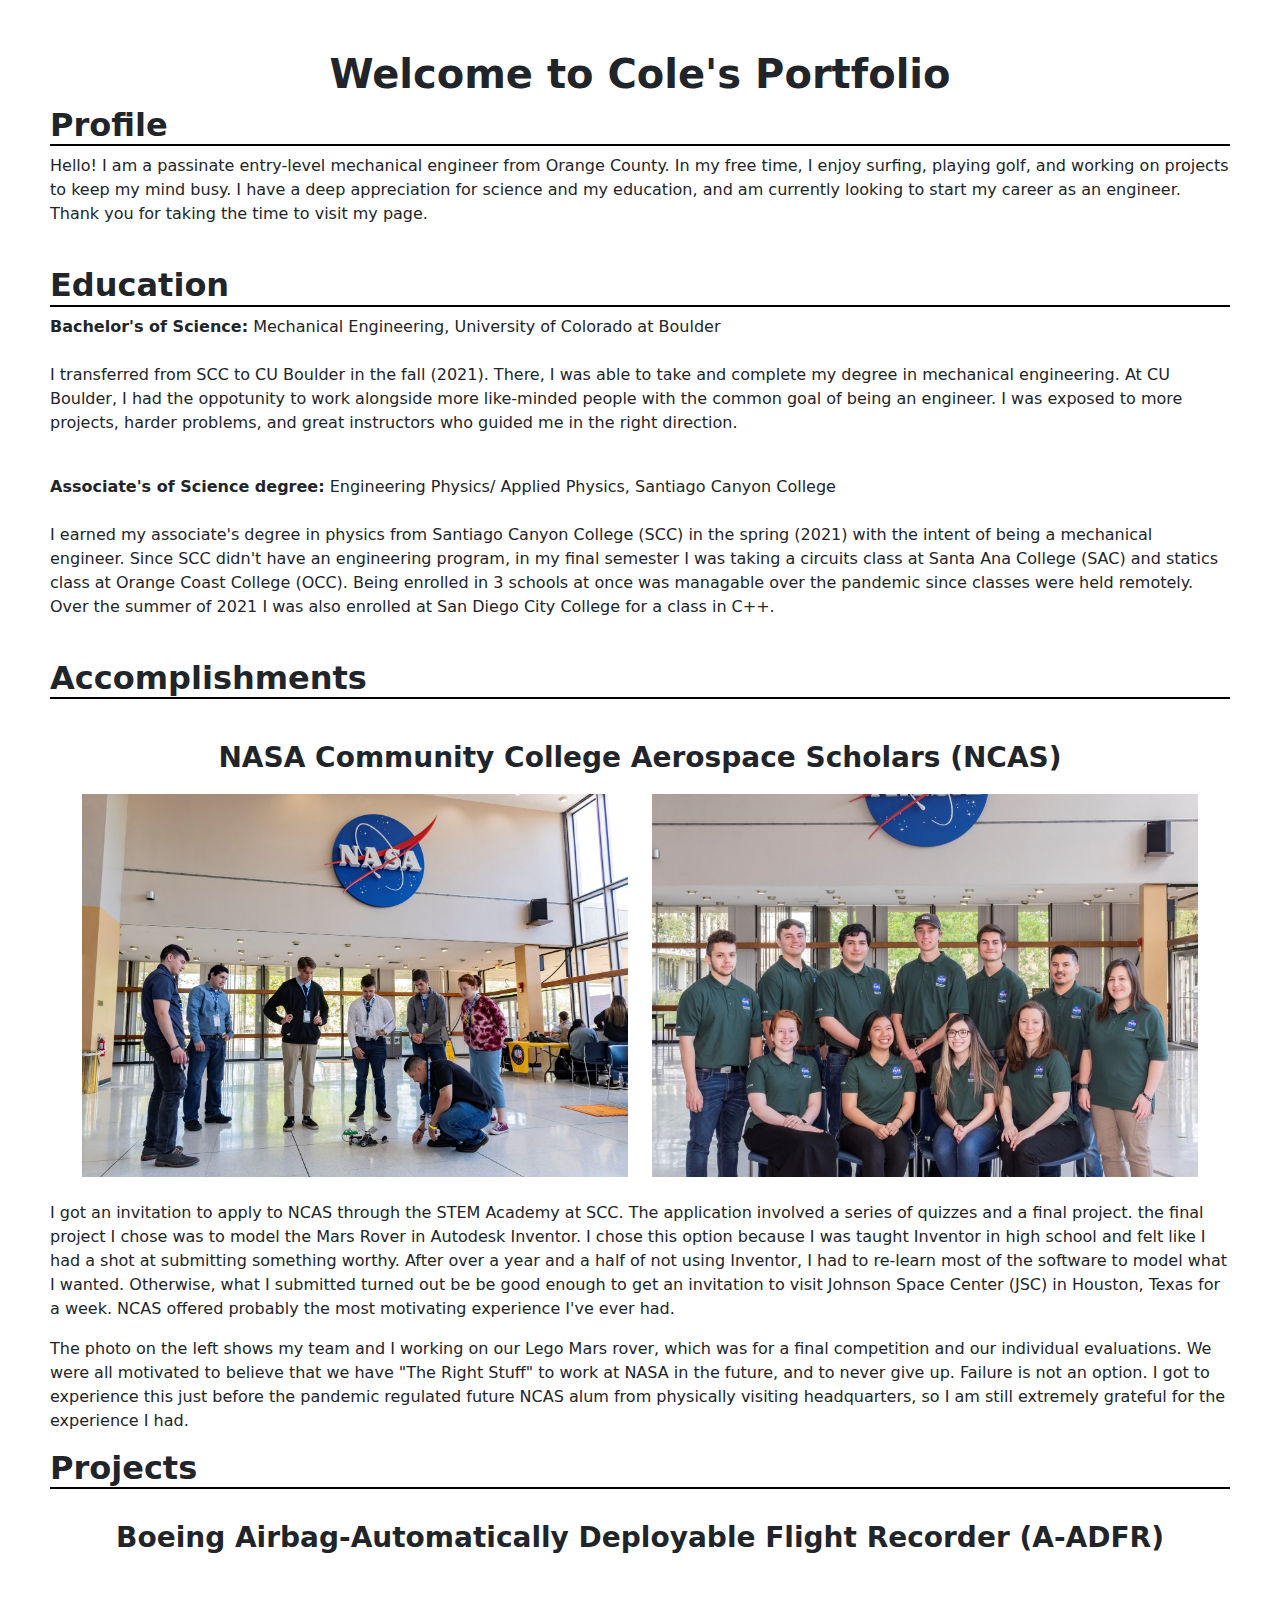
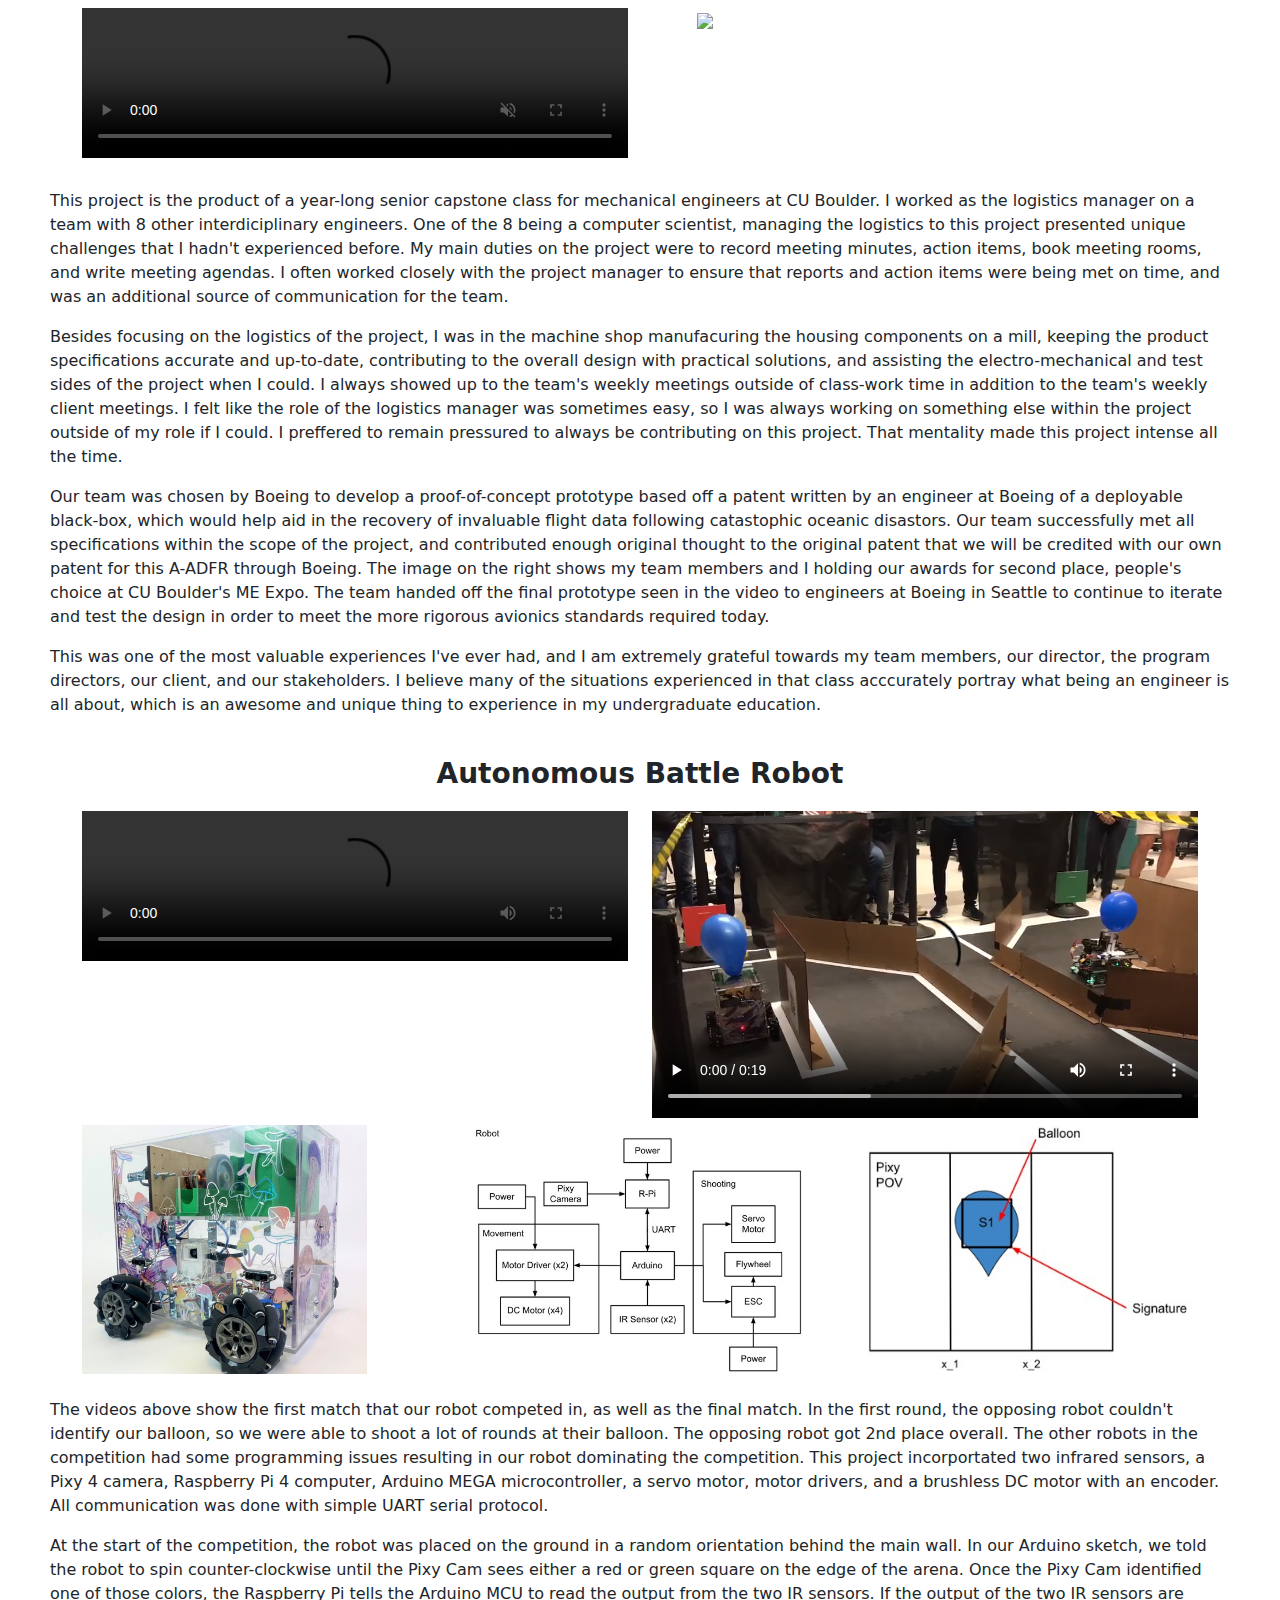
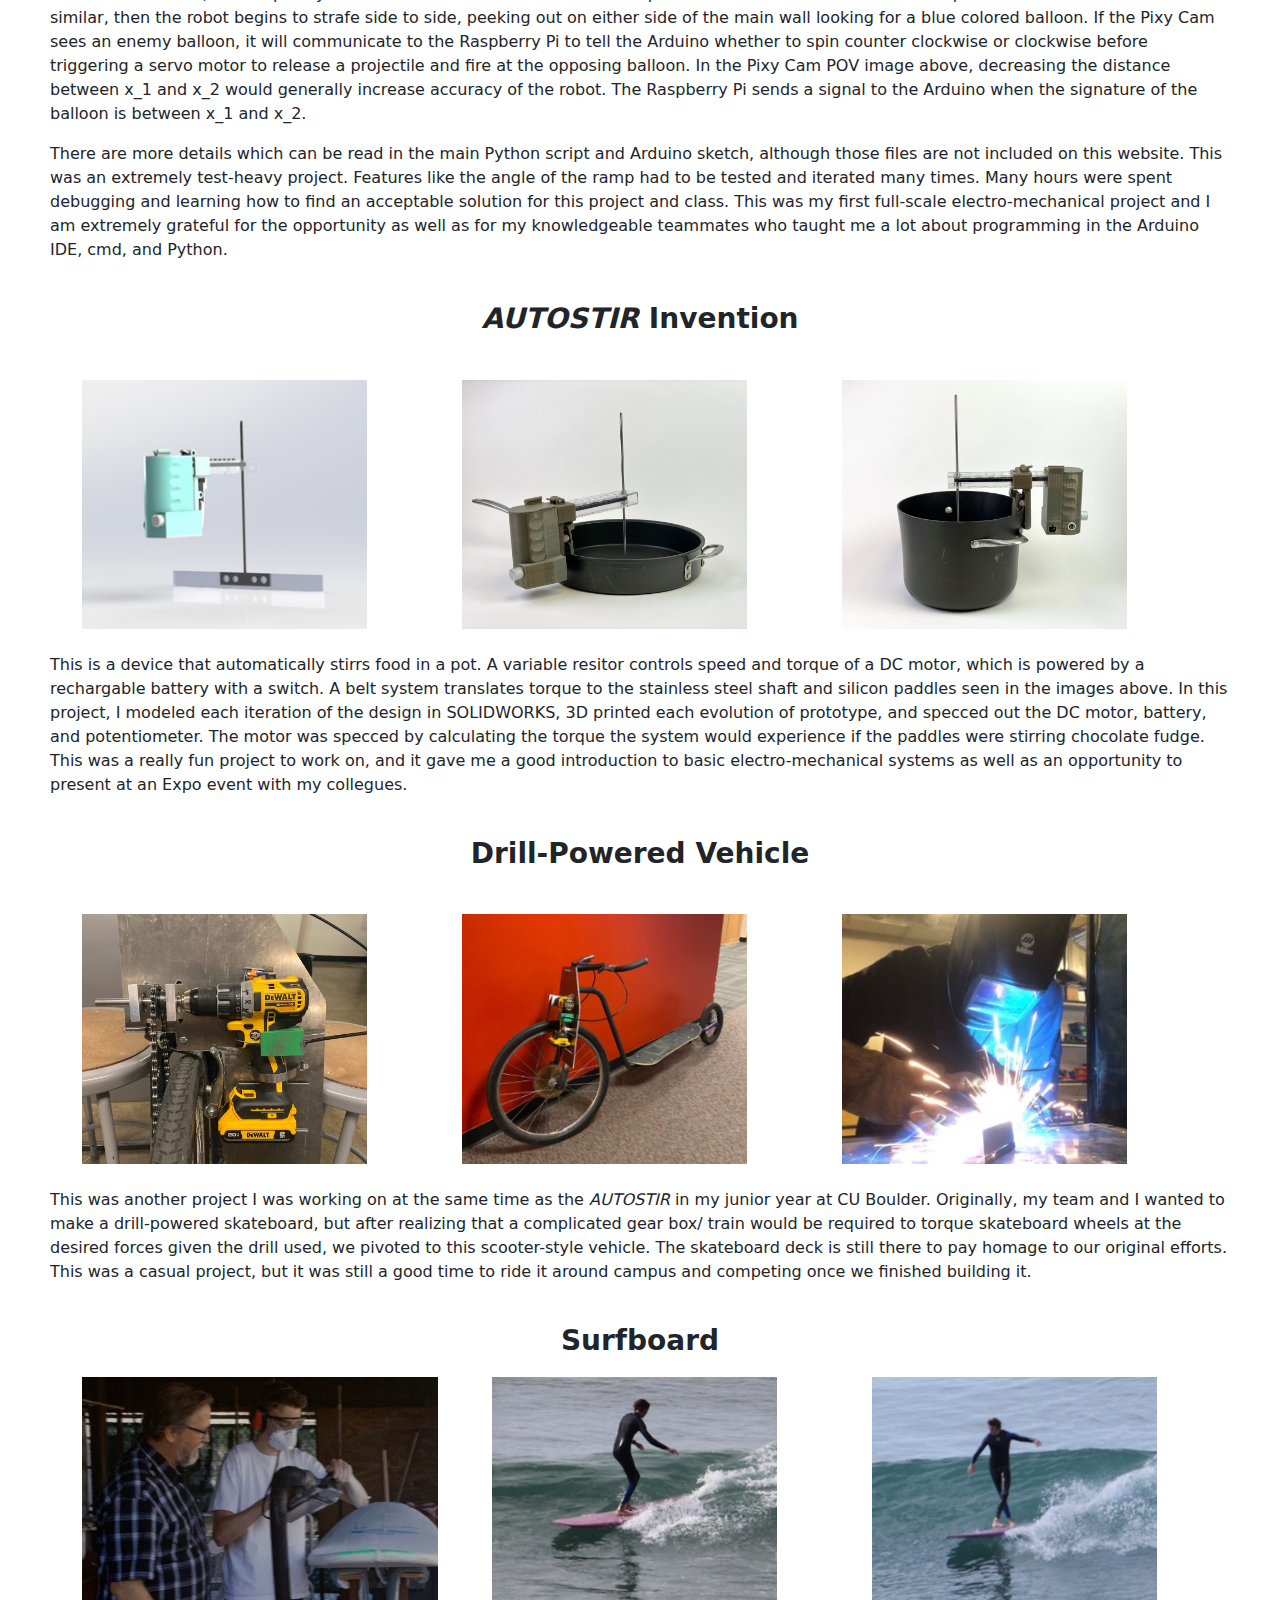
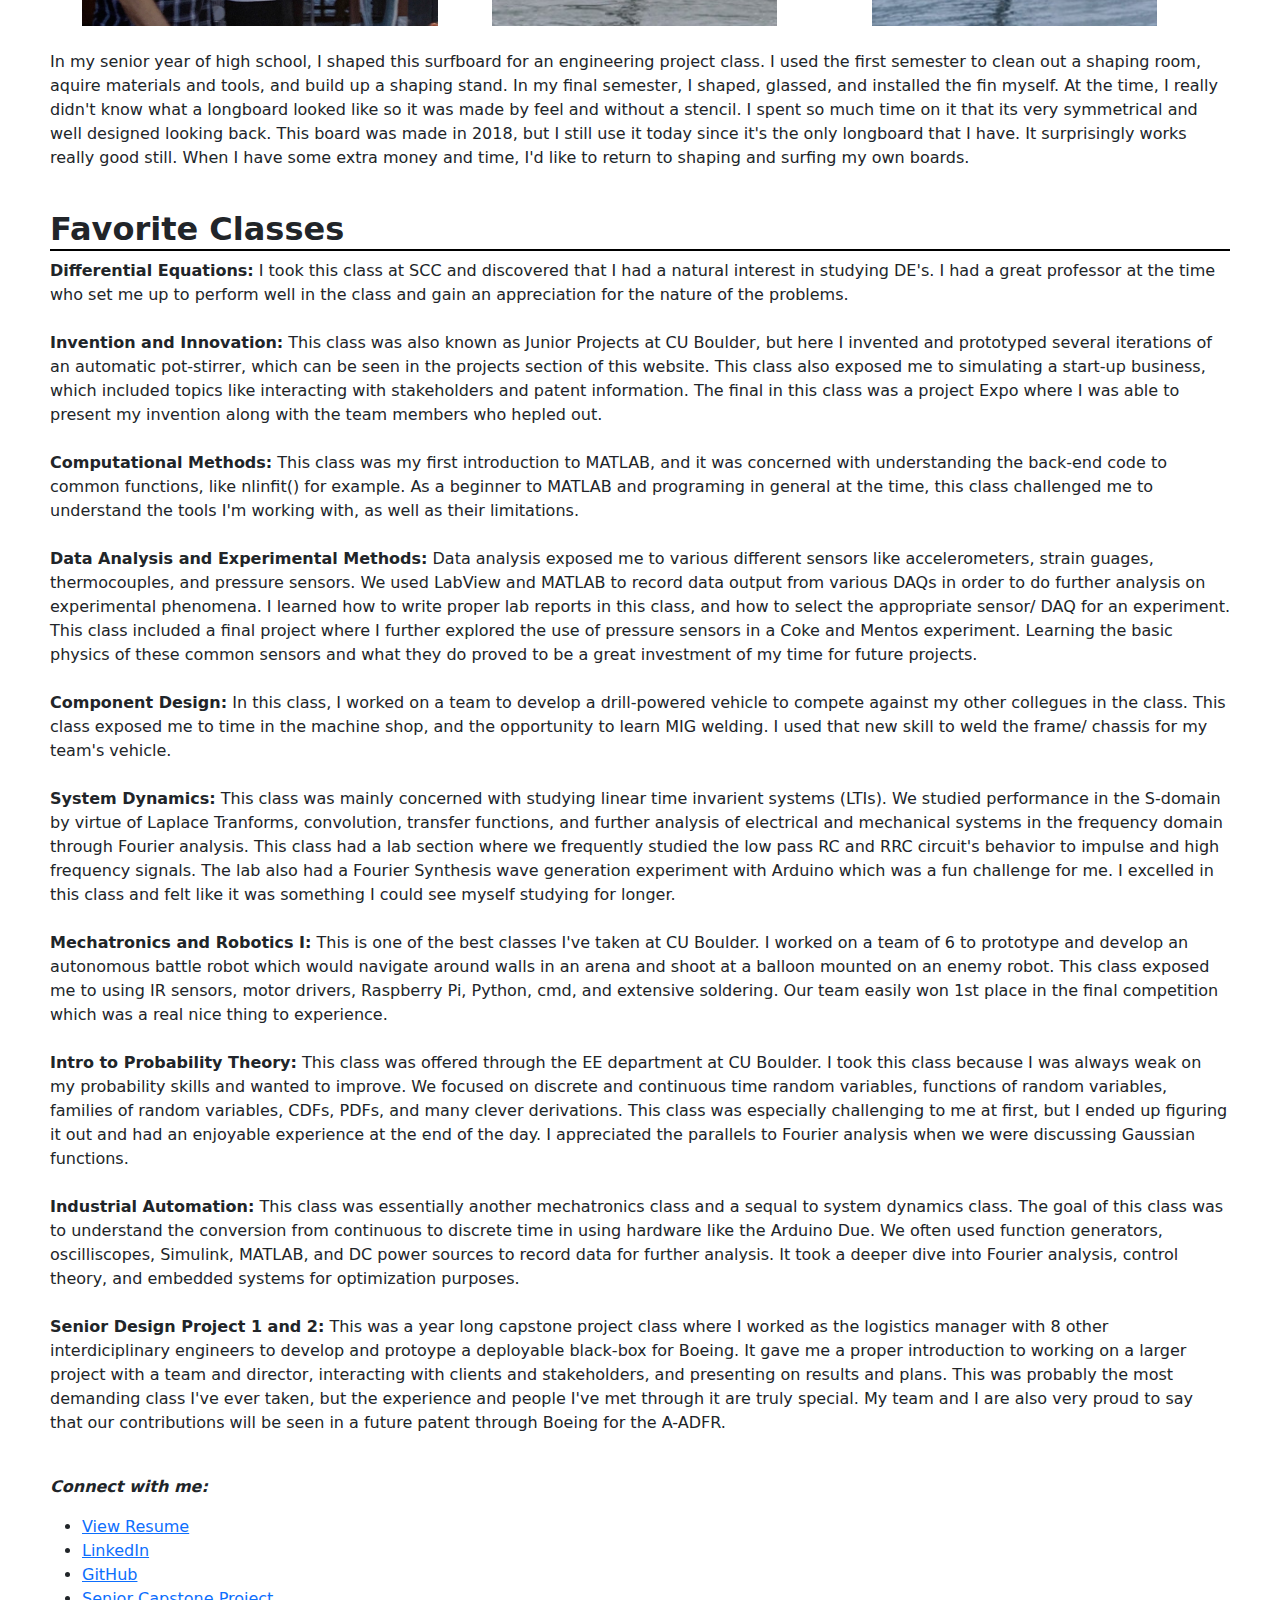
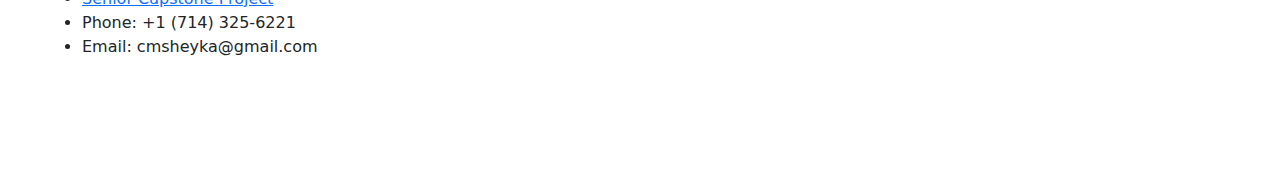
==== commit bad39324: "added link to senior final project website" ====
--- a/index.html
+++ b/index.html
@@ -336,6 +336,7 @@
         <li><a href="https://drive.google.com/file/d/1Q7rqcemR1BGajEf9UfOqTggH2NUcRjGm/view?usp=sharing" target="_blank">View Resume</a></li>
         <li><a href="https://www.linkedin.com/in/colesheyka/" target="_blank">LinkedIn</a></li>
         <li><a href="https://github.com/colesheyka" target="_blank">GitHub</a></li>
+        <li><a href="https://www.colorado.edu/mechanical/team-03-airbag-automatically-deployable-flight-recorder" target="_blank">Senior Capstone Project</a></li>
         <li>Phone: +1 (714) 325-6221</li>
         <li>Email: cmsheyka@gmail.com</li>
       </ul>
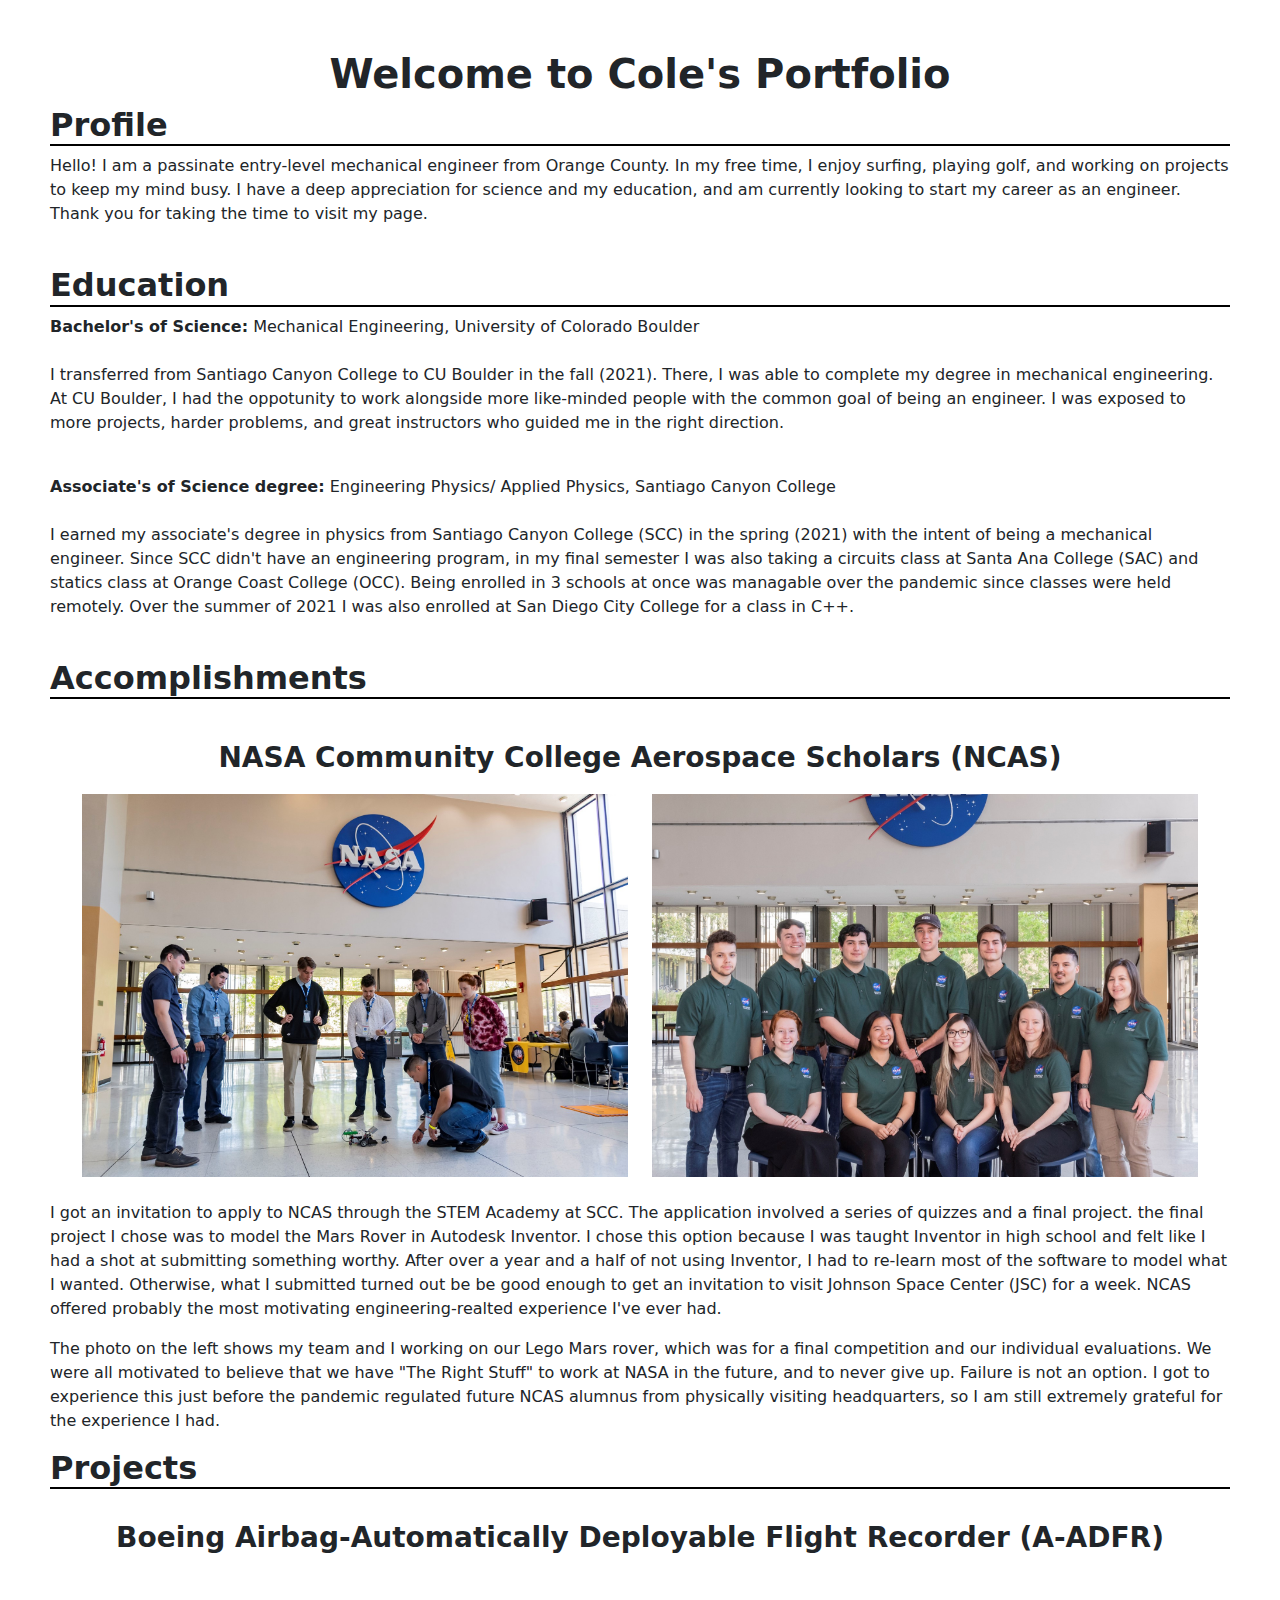
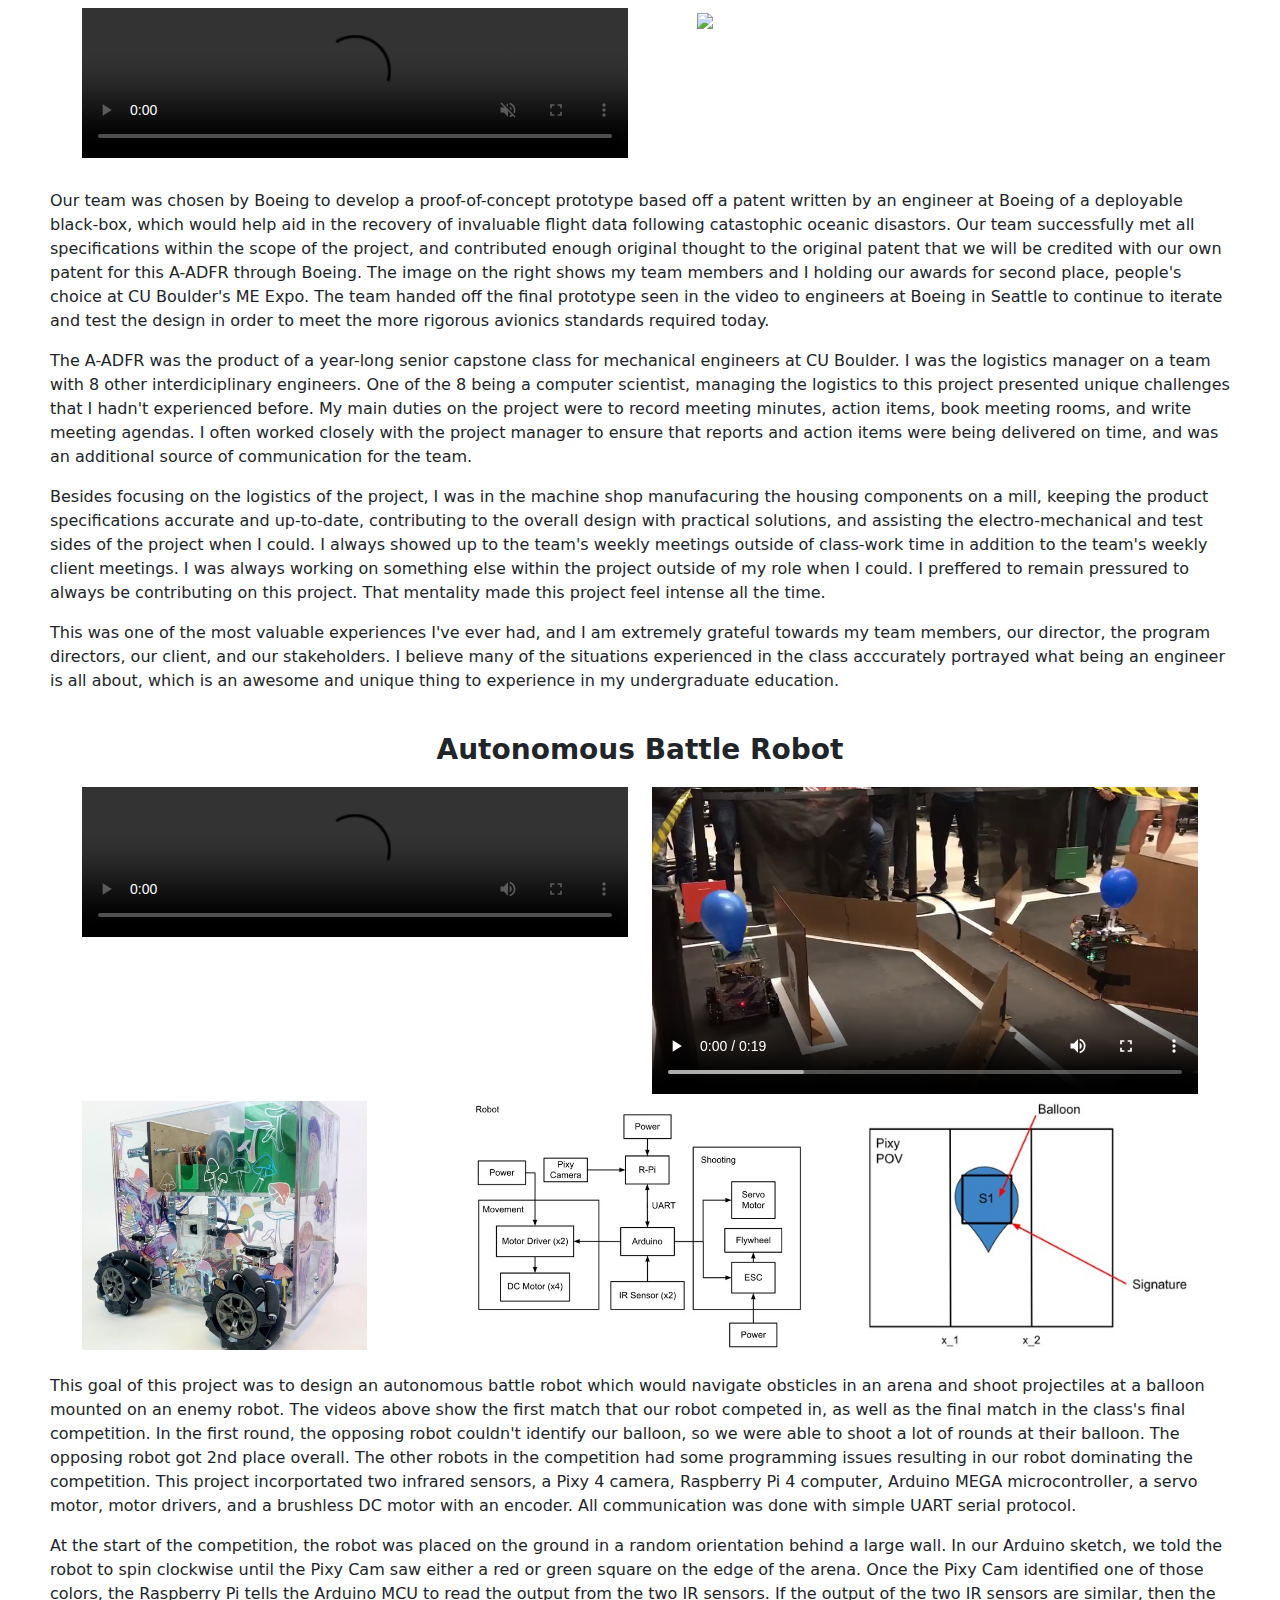
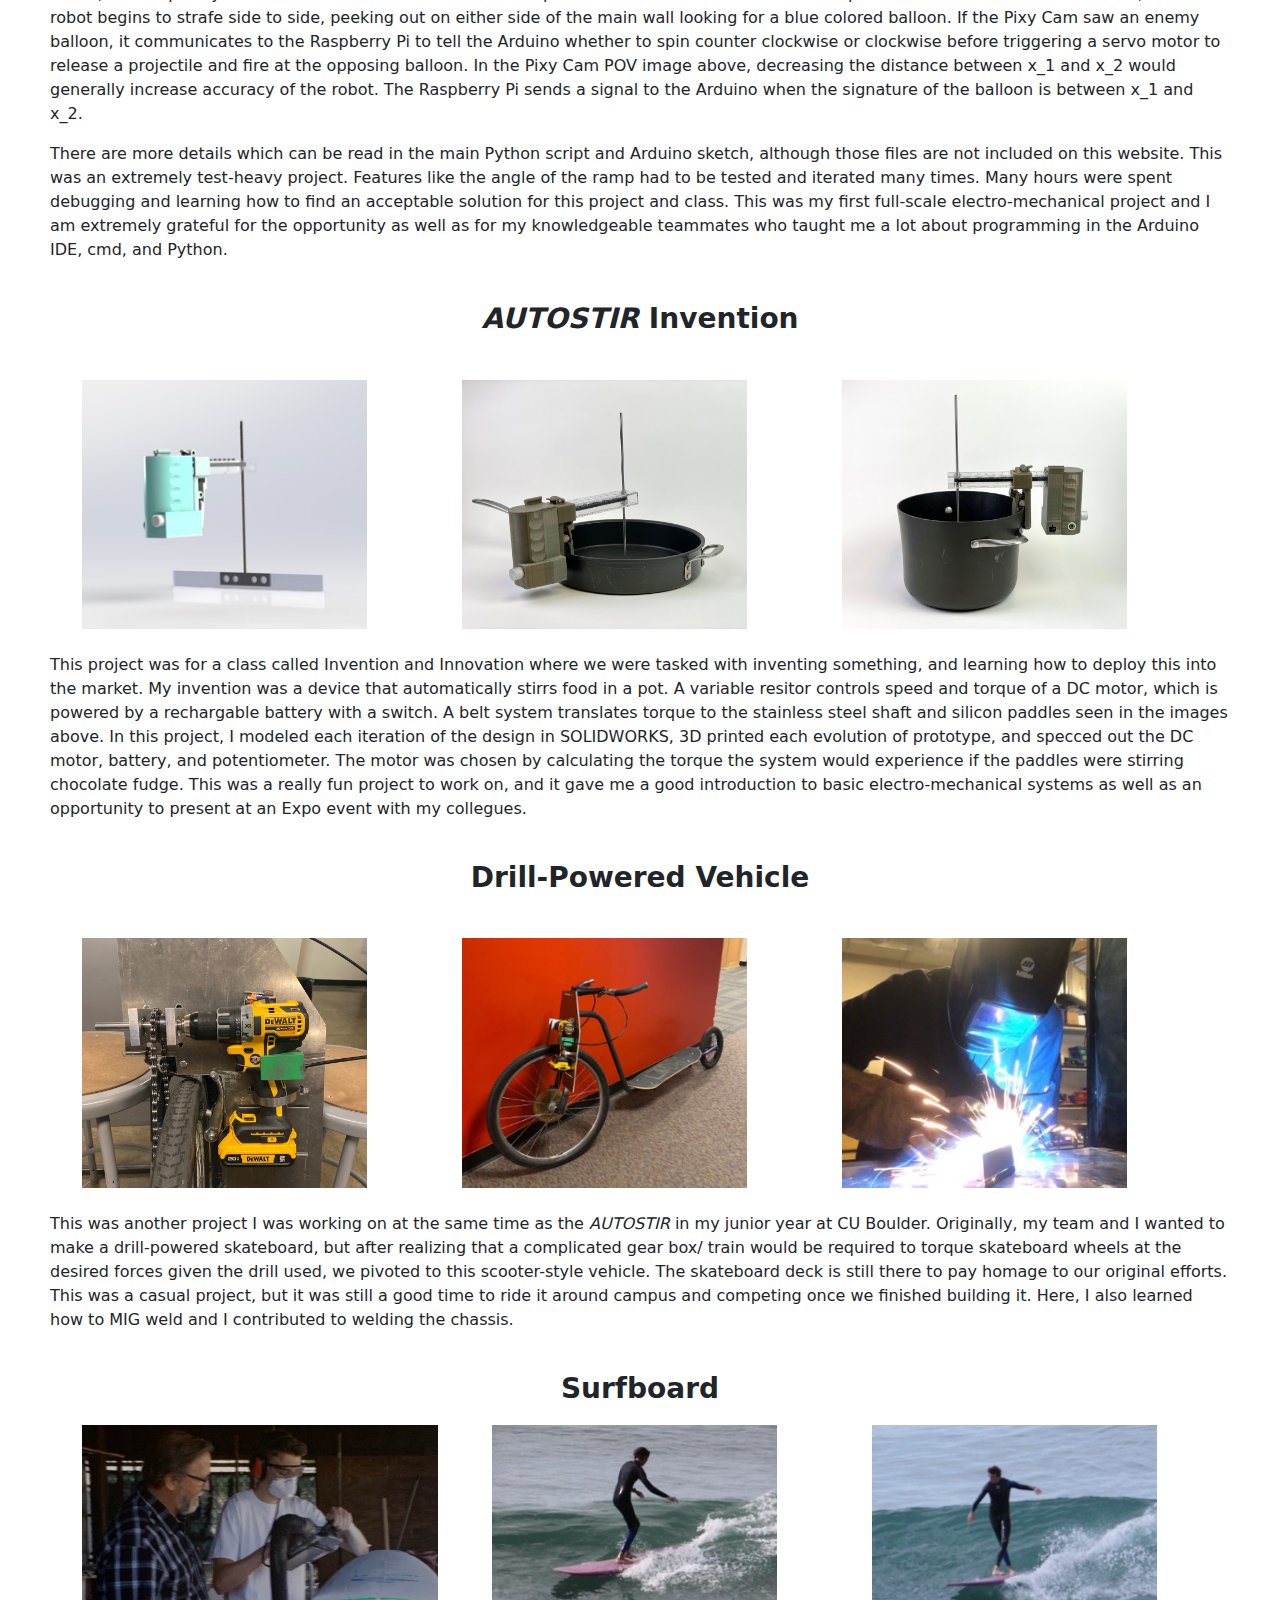
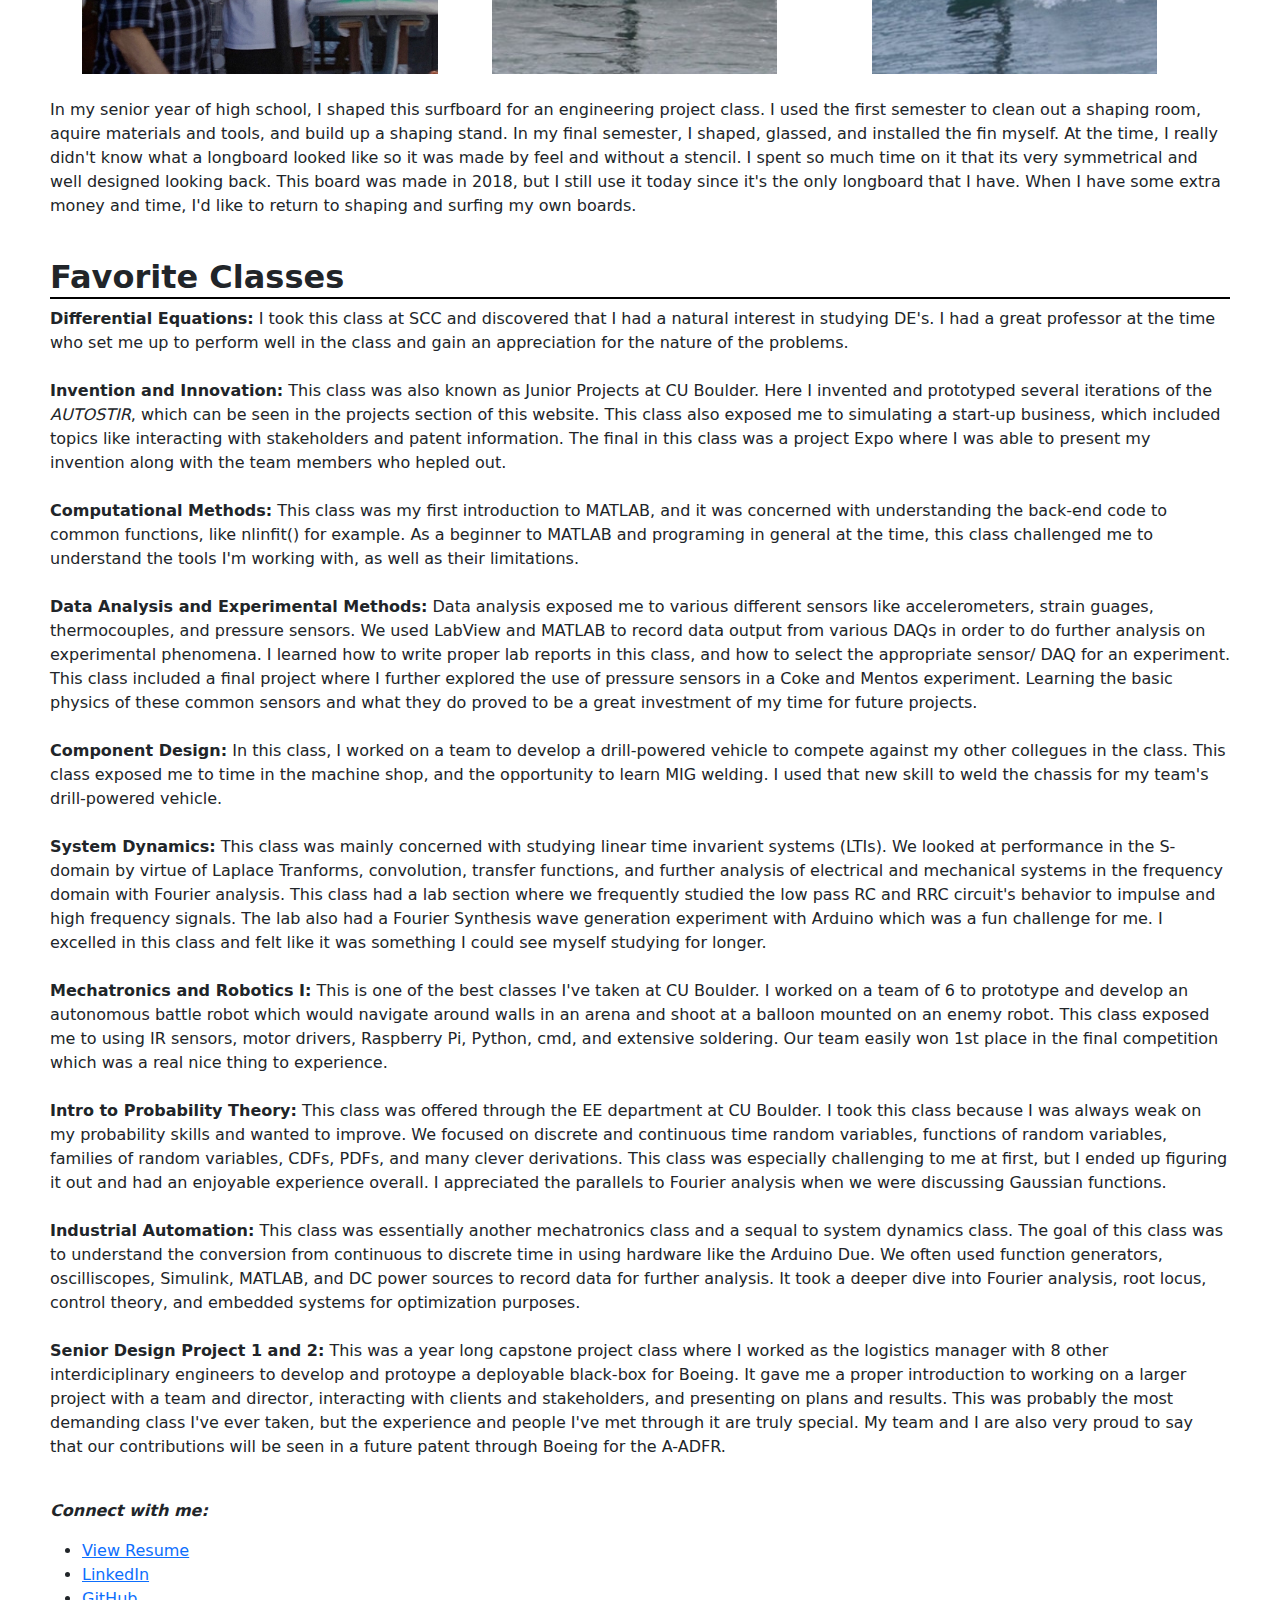
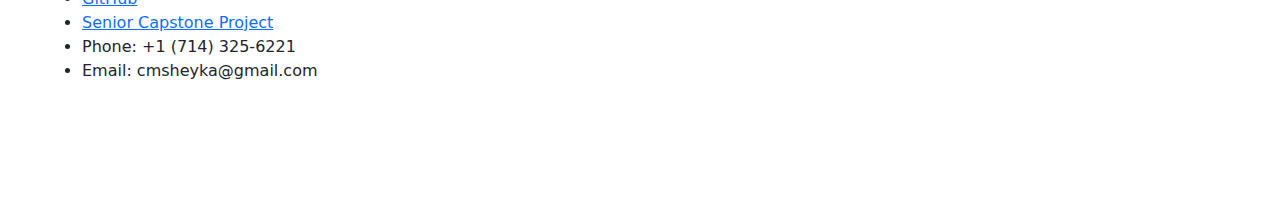
==== commit 3c6d1086: "fixed some grammar issues" ====
--- a/index.html
+++ b/index.html
@@ -22,8 +22,8 @@
     <h2 class="underlined-header"><b>Education</b></h2>
 
 
-    <p><b>Bachelor's of Science:</b> Mechanical Engineering, University of Colorado at Boulder <br><br>
-        I transferred from SCC to CU Boulder in the fall (2021). There, I was able to take and complete my degree in mechanical engineering. At CU Boulder, I had the oppotunity
+    <p><b>Bachelor's of Science:</b> Mechanical Engineering, University of Colorado Boulder <br><br>
+        I transferred from Santiago Canyon College to CU Boulder in the fall (2021). There, I was able to complete my degree in mechanical engineering. At CU Boulder, I had the oppotunity
         to work alongside more like-minded people with the common goal of being an engineer. I was exposed to more projects, harder problems, and great instructors who guided me 
         in the right direction. 
         <br>
@@ -32,7 +32,7 @@
 
       <p><b>Associate's of Science degree:</b> Engineering Physics/ Applied Physics, Santiago Canyon College <br><br>
         I earned my associate's degree in physics from Santiago Canyon College (SCC) in the spring (2021) with the intent of being a mechanical engineer. 
-        Since SCC didn't have an engineering program, in my final semester I was taking a circuits class at Santa Ana College (SAC) and statics class at Orange Coast College (OCC). Being
+        Since SCC didn't have an engineering program, in my final semester I was also taking a circuits class at Santa Ana College (SAC) and statics class at Orange Coast College (OCC). Being
         enrolled in 3 schools at once was managable over the pandemic since classes were held remotely. Over the summer of 2021 I was also enrolled 
         at San Diego City College for a class in C++.<br><br> </p>
 
@@ -59,12 +59,12 @@
         the final project I chose was to model the Mars Rover in Autodesk Inventor. I chose this option because I was taught Inventor in high school 
         and felt like I had a shot at submitting something worthy. After over a year and a half of not using Inventor, I had to re-learn most of the 
         software to model what I wanted. Otherwise, what I submitted turned out be be good enough to get an invitation to visit Johnson Space Center (JSC) 
-        in Houston, Texas for a week. NCAS offered probably the most motivating experience I've ever had.
+        for a week. NCAS offered probably the most motivating engineering-realted experience I've ever had.
     </p>
     <p>
         The photo on the left shows my team and I working on our Lego Mars rover, which was for a final competition and our individual evaluations. We were all motivated 
         to believe that we have "The Right Stuff" to work at NASA in the future, and to never give up. Failure is not an option. I got to experience this just 
-        before the pandemic regulated future NCAS alum from physically visiting headquarters, so I am still extremely grateful for the experience I had.
+        before the pandemic regulated future NCAS alumnus from physically visiting headquarters, so I am still extremely grateful for the experience I had.
         <br>
     </p>
 
@@ -89,11 +89,21 @@
     </div>
    
     <p><br>
-        This project is the product of a year-long senior capstone class for mechanical engineers at CU Boulder. I worked 
-        as the logistics manager on a team with 8 other interdiciplinary engineers. One of the 8 being a computer scientist, 
+      Our team was chosen by Boeing to develop a proof-of-concept prototype based off a patent written by an engineer at Boeing of a 
+      deployable black-box, which would help aid in the recovery of invaluable flight data following catastophic oceanic disastors. Our team 
+      successfully met all specifications within the scope of the project, and contributed enough original thought to the original patent 
+      that we will be credited with our own patent for this A-ADFR through Boeing. The image on the right shows my team members and I holding 
+      our awards for second place, people's choice at CU Boulder's ME Expo. The team handed off the final prototype seen in the video 
+      to engineers at Boeing in Seattle to continue to iterate and test the design in order to meet the more rigorous avionics standards 
+      required today. 
+  </p>
+
+    <p>
+        The A-ADFR was the product of a year-long senior capstone class for mechanical engineers at CU Boulder. I was 
+        the logistics manager on a team with 8 other interdiciplinary engineers. One of the 8 being a computer scientist, 
         managing the logistics to this project presented unique challenges that I hadn't experienced before. My main duties on 
         the project were to record meeting minutes, action items, book meeting rooms, and write meeting agendas. I often worked 
-        closely with the project manager to ensure that reports and action items were being met on time, and was an additional source 
+        closely with the project manager to ensure that reports and action items were being delivered on time, and was an additional source 
         of communication for the team.
     </p>
 
@@ -101,24 +111,16 @@
         Besides focusing on the logistics of the project, I was in the machine shop manufacuring the housing components on a mill, 
         keeping the product specifications accurate and up-to-date, contributing to the overall design with practical solutions, and 
         assisting the electro-mechanical and test sides of the project when I could. I always showed up to the team's weekly meetings 
-        outside of class-work time in addition to the team's weekly client meetings. I felt like the role of the logistics manager 
-        was sometimes easy, so I was always working on something else within the project outside of my role if I could. I preffered to 
-        remain pressured to always be contributing on this project. That mentality made this project intense all the time.
-    </p>
-
-    <p>
-        Our team was chosen by Boeing to develop a proof-of-concept prototype based off a patent written by an engineer at Boeing of a 
-        deployable black-box, which would help aid in the recovery of invaluable flight data following catastophic oceanic disastors. Our team 
-        successfully met all specifications within the scope of the project, and contributed enough original thought to the original patent 
-        that we will be credited with our own patent for this A-ADFR through Boeing. The image on the right shows my team members and I holding 
-        our awards for second place, people's choice at CU Boulder's ME Expo. The team handed off the final prototype seen in the video 
-        to engineers at Boeing in Seattle to continue to iterate and test the design in order to meet the more rigorous avionics standards 
-        required today.
-    </p>
+        outside of class-work time in addition to the team's weekly client meetings. I was always working on something else within 
+        the project outside of my role when I could. I preffered to remain pressured to always be contributing on this project. 
+        That mentality made this project feel intense all the time.
+    </p>
+
+
 
     <p>
         This was one of the most valuable experiences I've ever had, and I am extremely grateful towards my team members, our director, the program 
-        directors, our client, and our stakeholders. I believe many of the situations experienced in that class acccurately portray what being an 
+        directors, our client, and our stakeholders. I believe many of the situations experienced in the class acccurately portrayed what being an 
         engineer is all about, which is an awesome and unique thing to experience in my undergraduate education.
         <br> 
         <br>
@@ -163,18 +165,19 @@
       
 
       <p><br>
-        The videos above show the first match that our robot competed in, as well as the final match. In the first round, the opposing
+        This goal of this project was to design an autonomous battle robot which would navigate obsticles in an arena and shoot projectiles at a balloon mounted on an enemy robot.
+        The videos above show the first match that our robot competed in, as well as the final match in the class's final competition. In the first round, the opposing
         robot couldn't identify our balloon, so we were able to shoot a lot of rounds at their balloon. The opposing robot got 2nd place overall. 
         The other robots in the competition had some programming issues resulting in our robot dominating the competition. This project
         incorportated two infrared sensors, a Pixy 4 camera, Raspberry Pi 4 computer, Arduino MEGA microcontroller, a servo motor, motor drivers, and a brushless DC 
         motor with an encoder. All communication was done with simple UART serial protocol.
       </p>
       <p>
-        At the start of the competition, the robot was placed on the ground in a random orientation behind the main wall. In our Arduino sketch,
-        we told the robot to spin counter-clockwise until the Pixy Cam sees either a red or green square on the edge of the arena. Once the Pixy Cam
+        At the start of the competition, the robot was placed on the ground in a random orientation behind a large wall. In our Arduino sketch,
+        we told the robot to spin clockwise until the Pixy Cam saw either a red or green square on the edge of the arena. Once the Pixy Cam
         identified one of those colors, the Raspberry Pi tells the Arduino MCU to read the output from the two IR sensors. If the output of the two IR sensors
         are similar, then the robot begins to strafe side to side, peeking out on either side of the main wall looking for a blue colored balloon.
-        If the Pixy Cam sees an enemy balloon, it will communicate to the Raspberry Pi to tell the Arduino whether to spin counter clockwise or clockwise before 
+        If the Pixy Cam saw an enemy balloon, it communicates to the Raspberry Pi to tell the Arduino whether to spin counter clockwise or clockwise before 
         triggering a servo motor to release a projectile and fire at the opposing balloon. In the Pixy Cam POV image above, decreasing the distance between x_1 and 
         x_2 would generally increase accuracy of the robot. The Raspberry Pi sends a signal to the Arduino when the signature of the balloon is between x_1 and x_2.
       </p>
@@ -210,11 +213,12 @@
       </div>
 
       <p><br>
-        This is a device that automatically stirrs food in a pot. A variable resitor controls speed and torque of a DC motor, 
+        This project was for a class called Invention and Innovation where we were tasked with inventing something, and learning how to deploy this into the market.
+        My invention was a device that automatically stirrs food in a pot. A variable resitor controls speed and torque of a DC motor, 
         which is powered by a rechargable battery with a switch. A belt system translates torque to the stainless steel shaft and silicon paddles seen 
         in the images above. In this project, I modeled 
         each iteration of the design in SOLIDWORKS, 3D printed each evolution of prototype, and specced out the DC motor, 
-        battery, and potentiometer. The motor was specced by calculating the torque the system would experience if the paddles were
+        battery, and potentiometer. The motor was chosen by calculating the torque the system would experience if the paddles were
         stirring chocolate fudge. This was a really fun project to work on, and it gave me a good introduction to basic 
         electro-mechanical systems as well as an opportunity to present at an Expo event with my collegues. 
         <br>
@@ -247,7 +251,7 @@
         Originally, my team and I wanted to make a drill-powered skateboard, but after realizing that a complicated gear box/ train
         would be required to torque skateboard wheels at the desired forces given the drill used, we pivoted to this scooter-style vehicle. The 
         skateboard deck is still there to pay homage to our original efforts. This was a casual project, but it was still a good time
-        to ride it around campus and competing once we finished building it.
+        to ride it around campus and competing once we finished building it. Here, I also learned how to MIG weld and I contributed to welding the chassis.
         <br>
         <br>
       </p>
@@ -280,7 +284,7 @@
         aquire materials and tools, and build up a shaping stand. In my final semester, I shaped, glassed, and installed the fin myself. At the time,
         I really didn't know what a longboard looked like so it was made by feel and without a stencil. I spent so much time on it that its very 
         symmetrical and well designed looking back. This board was made in 2018, but I still use it today since it's the only longboard that I have. 
-        It surprisingly works really good still. When I have some extra money and time, I'd like to return to shaping and surfing my own boards.
+        When I have some extra money and time, I'd like to return to shaping and surfing my own boards.
         <br>
         <br>
       </p>
@@ -292,7 +296,7 @@
         <b>Differential Equations:</b> I took this class at SCC and discovered that I had a natural interest in studying DE's. I had a great professor at the time who set me up to perform well 
         in the class and gain an appreciation for the nature of the problems. <br><br>
         
-        <b>Invention and Innovation:</b> This class was also known as Junior Projects at CU Boulder, but here I invented and prototyped several iterations of an automatic pot-stirrer, which can be
+        <b>Invention and Innovation:</b> This class was also known as Junior Projects at CU Boulder. Here I invented and prototyped several iterations of the <i>AUTOSTIR</i>, which can be
         seen in the projects section of this website. This class also exposed me to simulating a start-up business, which included topics like interacting with stakeholders and patent information. 
         The final in this class was a project Expo where I was able to present my invention along with the team members who hepled out. <br><br>
         
@@ -305,10 +309,10 @@
         they do proved to be a great investment of my time for future projects. <br><br>
 
         <b>Component Design:</b> In this class, I worked on a team to develop a drill-powered vehicle to compete against my other collegues in the class. This class exposed me to time in the machine shop, and the
-        opportunity to learn MIG welding. I used that new skill to weld the frame/ chassis for my team's vehicle. <br><br>
-
-        <b>System Dynamics:</b> This class was mainly concerned with studying linear time invarient systems (LTIs). We studied performance in the S-domain by virtue of Laplace Tranforms, convolution, transfer functions, and further analysis of 
-        electrical and mechanical systems in the frequency domain through Fourier analysis. This class had a lab section where we frequently studied the low pass RC and RRC circuit's behavior to impulse and high frequency signals. 
+        opportunity to learn MIG welding. I used that new skill to weld the chassis for my team's drill-powered vehicle. <br><br>
+
+        <b>System Dynamics:</b> This class was mainly concerned with studying linear time invarient systems (LTIs). We looked at performance in the S-domain by virtue of Laplace Tranforms, convolution, transfer functions, and further analysis of 
+        electrical and mechanical systems in the frequency domain with Fourier analysis. This class had a lab section where we frequently studied the low pass RC and RRC circuit's behavior to impulse and high frequency signals. 
         The lab also had a Fourier Synthesis wave generation experiment with Arduino which was a fun challenge for me. I excelled in this class and felt like it was something I could see myself studying for longer.<br><br>
 
         <b>Mechatronics and Robotics I:</b> This is one of the best classes I've taken at CU Boulder. I worked on a team of 6 to prototype and develop an autonomous battle robot which would navigate around walls in an arena and shoot at a 
@@ -317,14 +321,14 @@
 
         <b>Intro to Probability Theory:</b> This class was offered through the EE department at CU Boulder. I took this class because I was always weak on my probability skills and wanted to improve. We focused on discrete and continuous time
         random variables, functions of random variables, families of random variables, CDFs, PDFs, and many clever derivations. This class was especially challenging to me at first, but I ended up figuring it out and had an enjoyable experience 
-        at the end of the day. I appreciated the parallels to Fourier analysis when we were discussing Gaussian functions. <br><br>
+        overall. I appreciated the parallels to Fourier analysis when we were discussing Gaussian functions. <br><br>
 
         <b>Industrial Automation:</b> This class was essentially another mechatronics class and a sequal to system dynamics class. The goal of this class was to understand the conversion from continuous to discrete time in using hardware like the
-        Arduino Due. We often used function generators, oscilliscopes, Simulink, MATLAB, and DC power sources to record data for further analysis. It took a deeper dive into Fourier analysis, control theory, and embedded systems for optimization 
+        Arduino Due. We often used function generators, oscilliscopes, Simulink, MATLAB, and DC power sources to record data for further analysis. It took a deeper dive into Fourier analysis, root locus, control theory, and embedded systems for optimization 
         purposes. <br><br>
 
         <b>Senior Design Project 1 and 2:</b> This was a year long capstone project class where I worked as the logistics manager with 8 other interdiciplinary engineers to develop and protoype a deployable black-box for Boeing.
-        It gave me a proper introduction to working on a larger project with a team and director, interacting with clients and stakeholders, and presenting on results and plans. This was probably the most demanding class I've ever taken, but the
+        It gave me a proper introduction to working on a larger project with a team and director, interacting with clients and stakeholders, and presenting on plans and results. This was probably the most demanding class I've ever taken, but the
         experience and people I've met through it are truly special. My team and I are also very proud to say that our contributions will be seen in a future patent through Boeing for the A-ADFR.
         <br>
         <br>
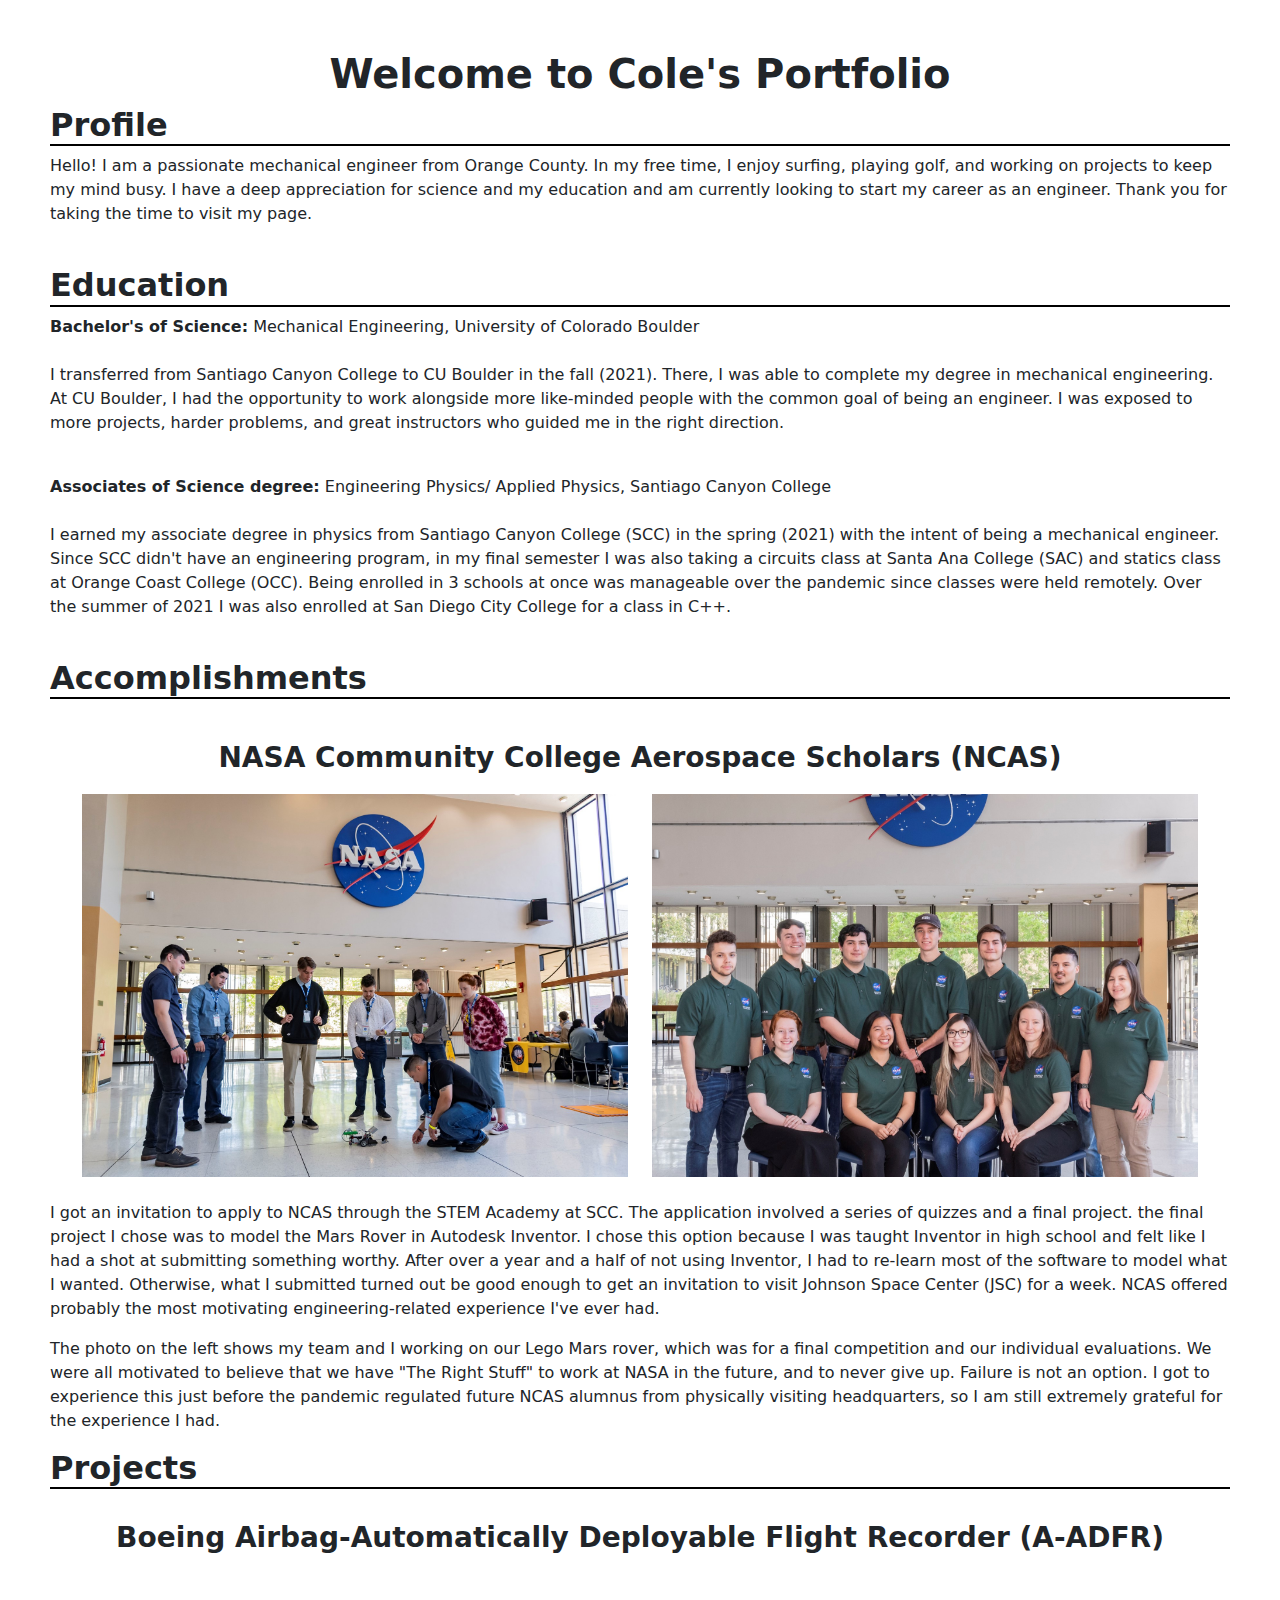
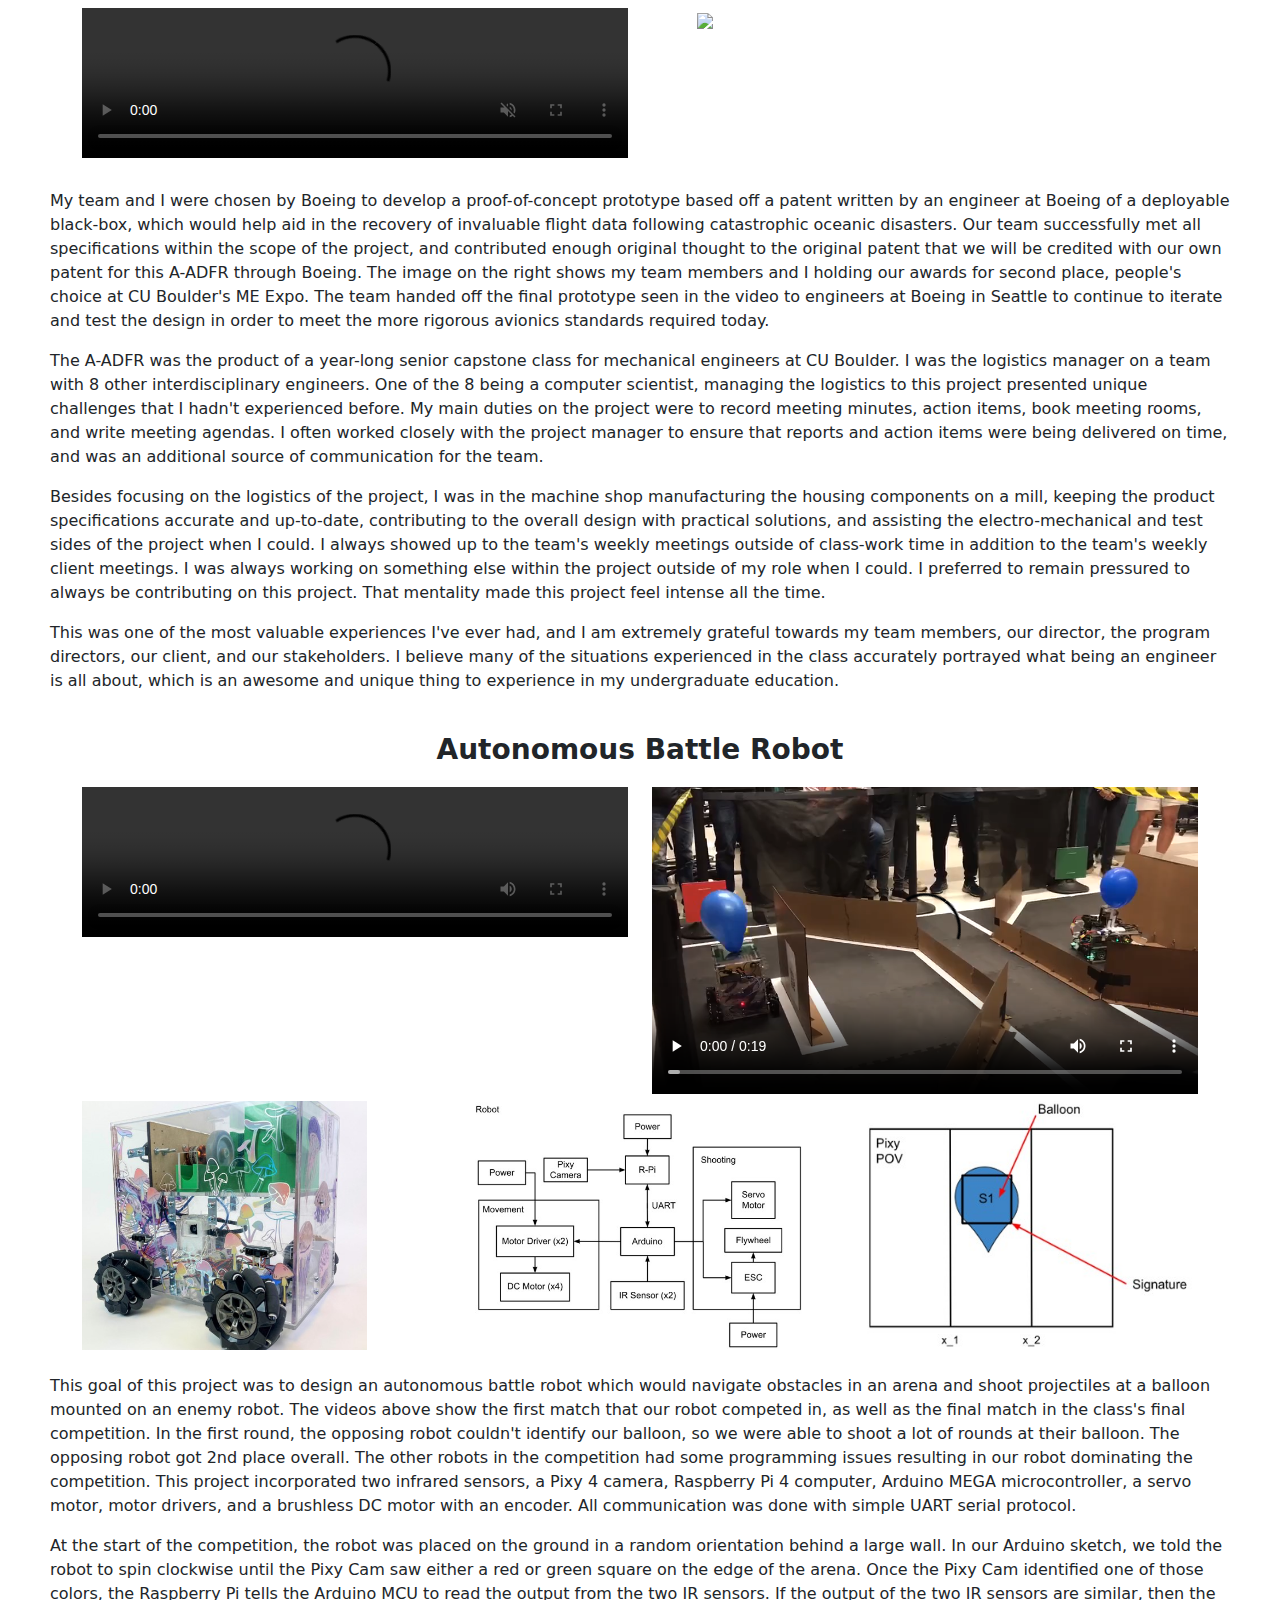
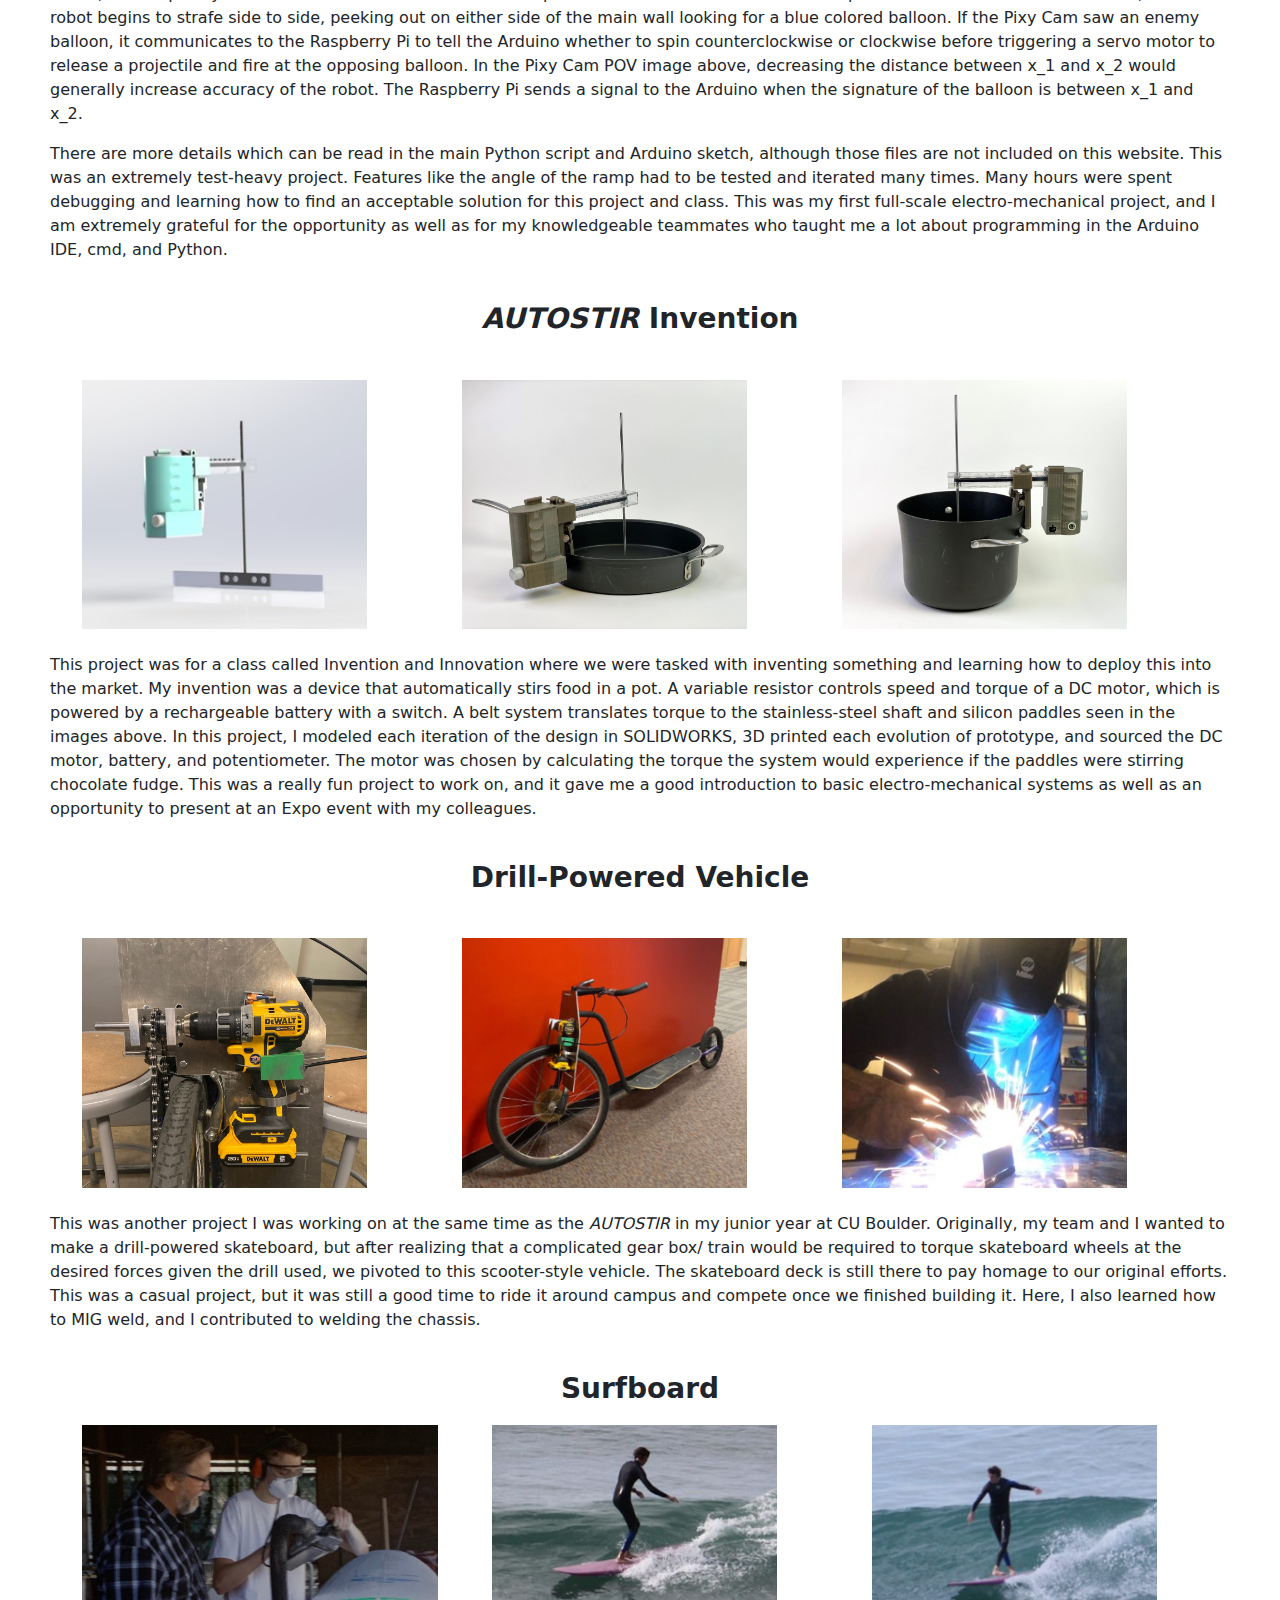
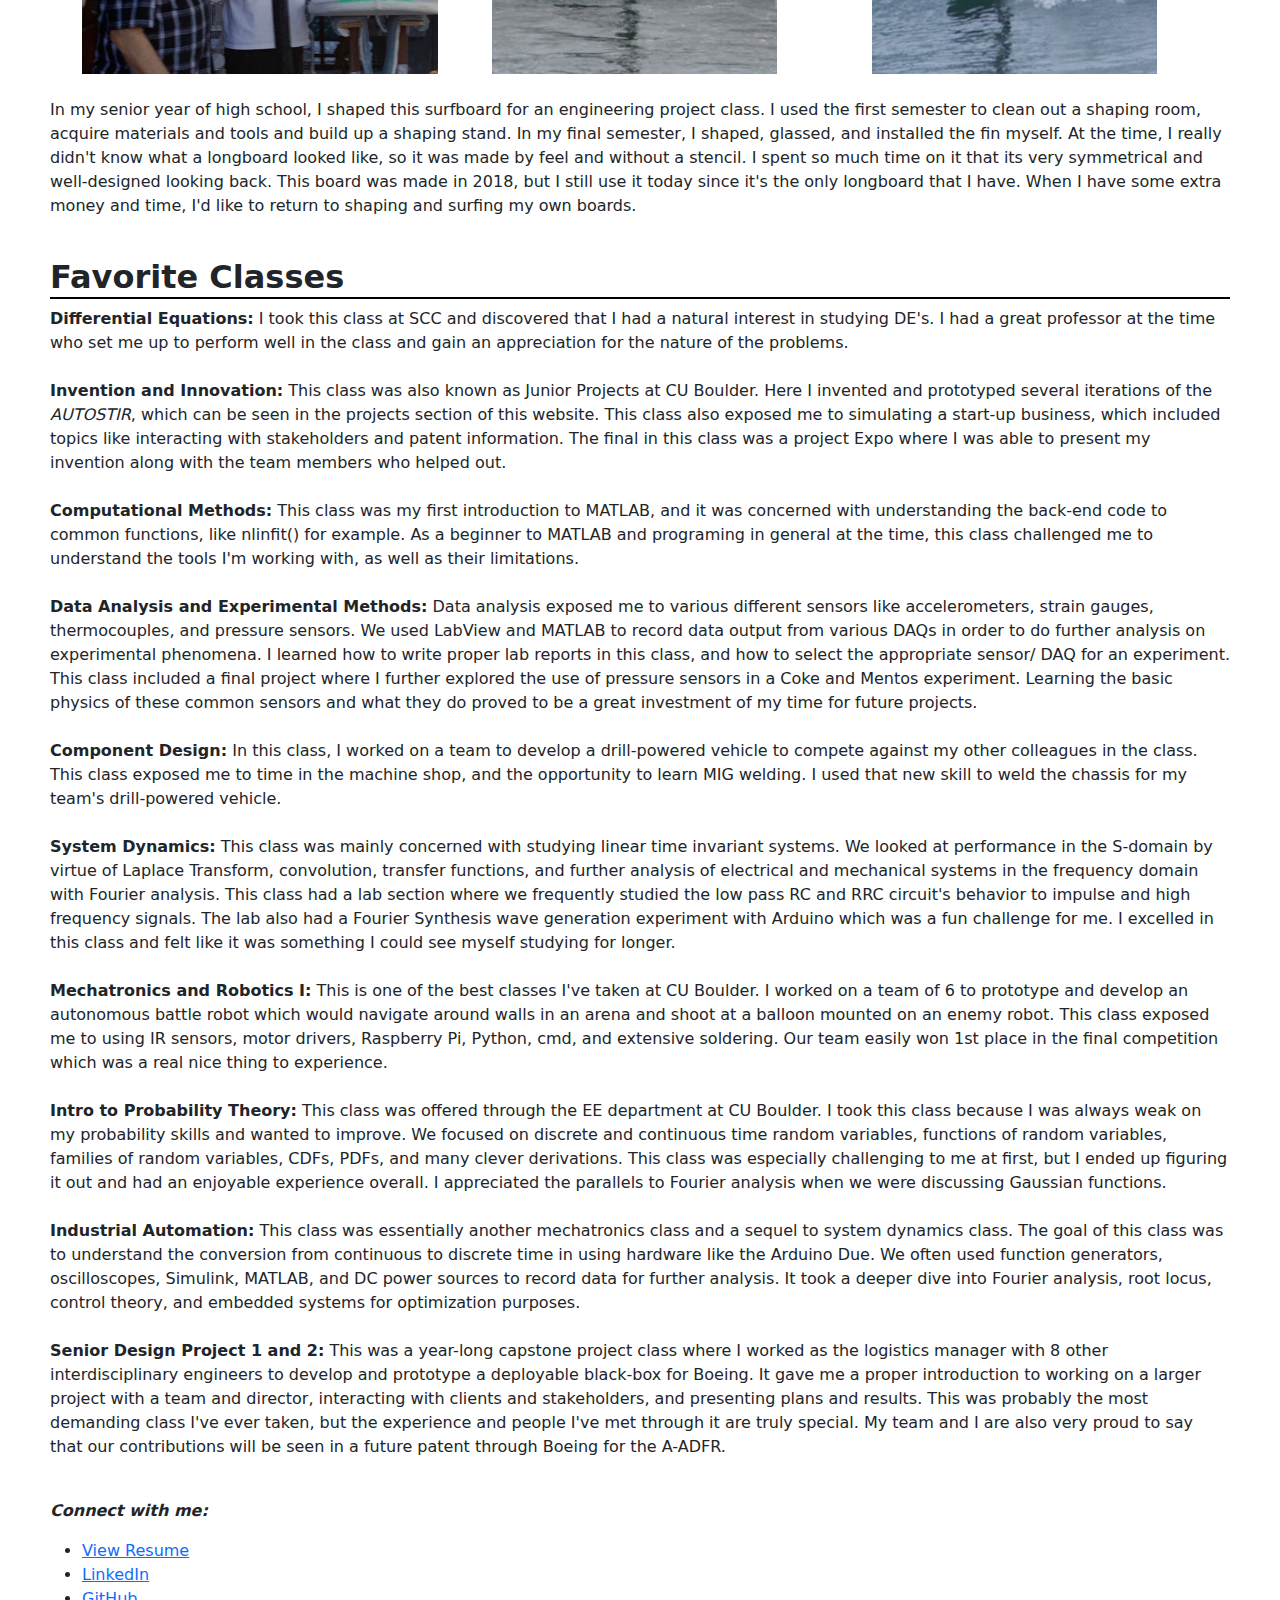
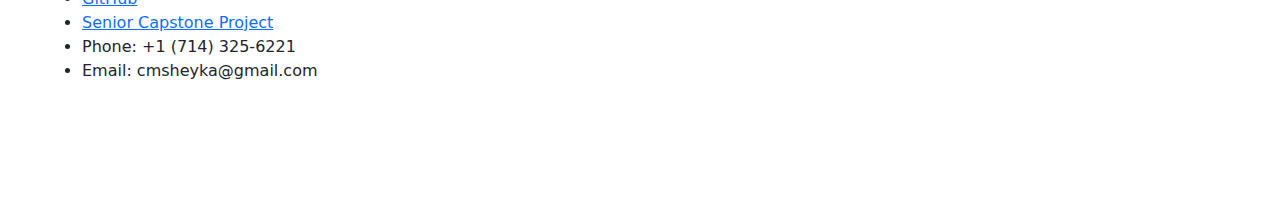
==== commit 8a4b0d06: "fixedd typos" ====
--- a/index.html
+++ b/index.html
@@ -1,4 +1,3 @@
-
 
 <!DOCTYPE html>
 <head>
@@ -13,27 +12,26 @@
     
     <h2 class="underlined-header"><b>Profile</b></h2>
     <p>
-        Hello! I am a passinate entry-level mechanical engineer from Orange County. In my free time, I enjoy surfing, playing golf, and working on projects to keep my mind busy. 
-        I have a deep appreciation for science and my education, and am currently looking to start my career as an engineer. Thank you for taking the time to visit my page.
+        Hello! I am a passionate mechanical engineer from Orange County. In my free time, I enjoy surfing, playing golf, and working on projects to keep my mind busy. 
+        I have a deep appreciation for science and my education and am currently looking to start my career as an engineer. Thank you for taking the time to visit my page.
         <br>
         <br>
       </p>
 
     <h2 class="underlined-header"><b>Education</b></h2>
 
-
     <p><b>Bachelor's of Science:</b> Mechanical Engineering, University of Colorado Boulder <br><br>
-        I transferred from Santiago Canyon College to CU Boulder in the fall (2021). There, I was able to complete my degree in mechanical engineering. At CU Boulder, I had the oppotunity
+        I transferred from Santiago Canyon College to CU Boulder in the fall (2021). There, I was able to complete my degree in mechanical engineering. At CU Boulder, I had the opportunity
         to work alongside more like-minded people with the common goal of being an engineer. I was exposed to more projects, harder problems, and great instructors who guided me 
         in the right direction. 
         <br>
         <br>
       </p>
 
-      <p><b>Associate's of Science degree:</b> Engineering Physics/ Applied Physics, Santiago Canyon College <br><br>
-        I earned my associate's degree in physics from Santiago Canyon College (SCC) in the spring (2021) with the intent of being a mechanical engineer. 
+      <p><b>Associates of Science degree:</b> Engineering Physics/ Applied Physics, Santiago Canyon College <br><br>
+        I earned my associate degree in physics from Santiago Canyon College (SCC) in the spring (2021) with the intent of being a mechanical engineer. 
         Since SCC didn't have an engineering program, in my final semester I was also taking a circuits class at Santa Ana College (SAC) and statics class at Orange Coast College (OCC). Being
-        enrolled in 3 schools at once was managable over the pandemic since classes were held remotely. Over the summer of 2021 I was also enrolled 
+        enrolled in 3 schools at once was manageable over the pandemic since classes were held remotely. Over the summer of 2021 I was also enrolled 
         at San Diego City College for a class in C++.<br><br> </p>
 
       <h2 class="underlined-header"><b>Accomplishments</b></h2>
@@ -58,8 +56,8 @@
         I got an invitation to apply to NCAS through the STEM Academy at SCC. The application involved a series of quizzes and a final project.
         the final project I chose was to model the Mars Rover in Autodesk Inventor. I chose this option because I was taught Inventor in high school 
         and felt like I had a shot at submitting something worthy. After over a year and a half of not using Inventor, I had to re-learn most of the 
-        software to model what I wanted. Otherwise, what I submitted turned out be be good enough to get an invitation to visit Johnson Space Center (JSC) 
-        for a week. NCAS offered probably the most motivating engineering-realted experience I've ever had.
+        software to model what I wanted. Otherwise, what I submitted turned out be good enough to get an invitation to visit Johnson Space Center (JSC) 
+        for a week. NCAS offered probably the most motivating engineering-related experience I've ever had.
     </p>
     <p>
         The photo on the left shows my team and I working on our Lego Mars rover, which was for a final competition and our individual evaluations. We were all motivated 
@@ -70,9 +68,7 @@
 
 
 
-
     <h2 class="underlined-header"><b>Projects</b></h2><br>
-
 
       <h3><b>Boeing Airbag-Automatically Deployable Flight Recorder (A-ADFR)</b><br><br></h3>
       <div class="container">
@@ -89,38 +85,39 @@
     </div>
    
     <p><br>
-      Our team was chosen by Boeing to develop a proof-of-concept prototype based off a patent written by an engineer at Boeing of a 
-      deployable black-box, which would help aid in the recovery of invaluable flight data following catastophic oceanic disastors. Our team 
+      My team and I were chosen by Boeing to develop a proof-of-concept prototype based off a patent written by an engineer at Boeing of a 
+      deployable black-box, which would help aid in the recovery of invaluable flight data following catastrophic oceanic disasters. Our team 
       successfully met all specifications within the scope of the project, and contributed enough original thought to the original patent 
       that we will be credited with our own patent for this A-ADFR through Boeing. The image on the right shows my team members and I holding 
       our awards for second place, people's choice at CU Boulder's ME Expo. The team handed off the final prototype seen in the video 
       to engineers at Boeing in Seattle to continue to iterate and test the design in order to meet the more rigorous avionics standards 
-      required today. 
+      required today.
+ 
   </p>
 
     <p>
-        The A-ADFR was the product of a year-long senior capstone class for mechanical engineers at CU Boulder. I was 
-        the logistics manager on a team with 8 other interdiciplinary engineers. One of the 8 being a computer scientist, 
-        managing the logistics to this project presented unique challenges that I hadn't experienced before. My main duties on 
-        the project were to record meeting minutes, action items, book meeting rooms, and write meeting agendas. I often worked 
-        closely with the project manager to ensure that reports and action items were being delivered on time, and was an additional source 
-        of communication for the team.
-    </p>
-
-    <p>
-        Besides focusing on the logistics of the project, I was in the machine shop manufacuring the housing components on a mill, 
+      The A-ADFR was the product of a year-long senior capstone class for mechanical engineers at CU Boulder. I was 
+      the logistics manager on a team with 8 other interdisciplinary engineers. One of the 8 being a computer scientist, 
+      managing the logistics to this project presented unique challenges that I hadn't experienced before. My main duties on 
+      the project were to record meeting minutes, action items, book meeting rooms, and write meeting agendas. I often worked 
+      closely with the project manager to ensure that reports and action items were being delivered on time, and was an additional source 
+      of communication for the team.
+
+    </p>
+
+    <p>
+        Besides focusing on the logistics of the project, I was in the machine shop manufacturing the housing components on a mill, 
         keeping the product specifications accurate and up-to-date, contributing to the overall design with practical solutions, and 
         assisting the electro-mechanical and test sides of the project when I could. I always showed up to the team's weekly meetings 
         outside of class-work time in addition to the team's weekly client meetings. I was always working on something else within 
-        the project outside of my role when I could. I preffered to remain pressured to always be contributing on this project. 
+        the project outside of my role when I could. I preferred to remain pressured to always be contributing on this project. 
         That mentality made this project feel intense all the time.
     </p>
 
 
-
     <p>
         This was one of the most valuable experiences I've ever had, and I am extremely grateful towards my team members, our director, the program 
-        directors, our client, and our stakeholders. I believe many of the situations experienced in the class acccurately portrayed what being an 
+        directors, our client, and our stakeholders. I believe many of the situations experienced in the class accurately portrayed what being an 
         engineer is all about, which is an awesome and unique thing to experience in my undergraduate education.
         <br> 
         <br>
@@ -165,11 +162,11 @@
       
 
       <p><br>
-        This goal of this project was to design an autonomous battle robot which would navigate obsticles in an arena and shoot projectiles at a balloon mounted on an enemy robot.
+        This goal of this project was to design an autonomous battle robot which would navigate obstacles in an arena and shoot projectiles at a balloon mounted on an enemy robot.
         The videos above show the first match that our robot competed in, as well as the final match in the class's final competition. In the first round, the opposing
         robot couldn't identify our balloon, so we were able to shoot a lot of rounds at their balloon. The opposing robot got 2nd place overall. 
         The other robots in the competition had some programming issues resulting in our robot dominating the competition. This project
-        incorportated two infrared sensors, a Pixy 4 camera, Raspberry Pi 4 computer, Arduino MEGA microcontroller, a servo motor, motor drivers, and a brushless DC 
+        incorporated two infrared sensors, a Pixy 4 camera, Raspberry Pi 4 computer, Arduino MEGA microcontroller, a servo motor, motor drivers, and a brushless DC 
         motor with an encoder. All communication was done with simple UART serial protocol.
       </p>
       <p>
@@ -177,19 +174,18 @@
         we told the robot to spin clockwise until the Pixy Cam saw either a red or green square on the edge of the arena. Once the Pixy Cam
         identified one of those colors, the Raspberry Pi tells the Arduino MCU to read the output from the two IR sensors. If the output of the two IR sensors
         are similar, then the robot begins to strafe side to side, peeking out on either side of the main wall looking for a blue colored balloon.
-        If the Pixy Cam saw an enemy balloon, it communicates to the Raspberry Pi to tell the Arduino whether to spin counter clockwise or clockwise before 
+        If the Pixy Cam saw an enemy balloon, it communicates to the Raspberry Pi to tell the Arduino whether to spin counterclockwise or clockwise before 
         triggering a servo motor to release a projectile and fire at the opposing balloon. In the Pixy Cam POV image above, decreasing the distance between x_1 and 
         x_2 would generally increase accuracy of the robot. The Raspberry Pi sends a signal to the Arduino when the signature of the balloon is between x_1 and x_2.
       </p>
       <p>
         There are more details which can be read in the main Python script and Arduino sketch, although those files are not included on this website. This was an 
         extremely test-heavy project. Features like the angle of the ramp had to be tested and iterated many times. Many hours were spent debugging and learning how
-        to find an acceptable solution for this project and class. This was my first full-scale electro-mechanical project and I am extremely grateful for the 
+        to find an acceptable solution for this project and class. This was my first full-scale electro-mechanical project, and I am extremely grateful for the 
         opportunity as well as for my knowledgeable teammates who taught me a lot about programming in the Arduino IDE, cmd, and Python.
         <br>
         <br>
       </p>
-
 
     <h3><b><i>AUTOSTIR</i> Invention</b></h3><br>
     <div class="container">
@@ -213,14 +209,14 @@
       </div>
 
       <p><br>
-        This project was for a class called Invention and Innovation where we were tasked with inventing something, and learning how to deploy this into the market.
-        My invention was a device that automatically stirrs food in a pot. A variable resitor controls speed and torque of a DC motor, 
-        which is powered by a rechargable battery with a switch. A belt system translates torque to the stainless steel shaft and silicon paddles seen 
+        This project was for a class called Invention and Innovation where we were tasked with inventing something and learning how to deploy this into the market.
+        My invention was a device that automatically stirs food in a pot. A variable resistor controls speed and torque of a DC motor, 
+        which is powered by a rechargeable battery with a switch. A belt system translates torque to the stainless-steel shaft and silicon paddles seen 
         in the images above. In this project, I modeled 
-        each iteration of the design in SOLIDWORKS, 3D printed each evolution of prototype, and specced out the DC motor, 
+        each iteration of the design in SOLIDWORKS, 3D printed each evolution of prototype, and sourced the DC motor, 
         battery, and potentiometer. The motor was chosen by calculating the torque the system would experience if the paddles were
         stirring chocolate fudge. This was a really fun project to work on, and it gave me a good introduction to basic 
-        electro-mechanical systems as well as an opportunity to present at an Expo event with my collegues. 
+        electro-mechanical systems as well as an opportunity to present at an Expo event with my colleagues. 
         <br>
         <br>
       </p>
@@ -251,7 +247,7 @@
         Originally, my team and I wanted to make a drill-powered skateboard, but after realizing that a complicated gear box/ train
         would be required to torque skateboard wheels at the desired forces given the drill used, we pivoted to this scooter-style vehicle. The 
         skateboard deck is still there to pay homage to our original efforts. This was a casual project, but it was still a good time
-        to ride it around campus and competing once we finished building it. Here, I also learned how to MIG weld and I contributed to welding the chassis.
+        to ride it around campus and compete once we finished building it. Here, I also learned how to MIG weld, and I contributed to welding the chassis.
         <br>
         <br>
       </p>
@@ -281,14 +277,13 @@
       
       <p><br>
         In my senior year of high school, I shaped this surfboard for an engineering project class. I used the first semester to clean out a shaping room, 
-        aquire materials and tools, and build up a shaping stand. In my final semester, I shaped, glassed, and installed the fin myself. At the time,
-        I really didn't know what a longboard looked like so it was made by feel and without a stencil. I spent so much time on it that its very 
-        symmetrical and well designed looking back. This board was made in 2018, but I still use it today since it's the only longboard that I have. 
+        acquire materials and tools and build up a shaping stand. In my final semester, I shaped, glassed, and installed the fin myself. At the time,
+        I really didn't know what a longboard looked like, so it was made by feel and without a stencil. I spent so much time on it that its very 
+        symmetrical and well-designed looking back. This board was made in 2018, but I still use it today since it's the only longboard that I have. 
         When I have some extra money and time, I'd like to return to shaping and surfing my own boards.
         <br>
         <br>
       </p>
-
 
 
     <h2 class="underlined-header"><b>Favorite Classes</b></h2>
@@ -298,20 +293,20 @@
         
         <b>Invention and Innovation:</b> This class was also known as Junior Projects at CU Boulder. Here I invented and prototyped several iterations of the <i>AUTOSTIR</i>, which can be
         seen in the projects section of this website. This class also exposed me to simulating a start-up business, which included topics like interacting with stakeholders and patent information. 
-        The final in this class was a project Expo where I was able to present my invention along with the team members who hepled out. <br><br>
+        The final in this class was a project Expo where I was able to present my invention along with the team members who helped out. <br><br>
         
         <b>Computational Methods:</b> This class was my first introduction to MATLAB, and it was concerned with understanding the back-end code to common functions, like nlinfit() for example. As a
         beginner to MATLAB and programing in general at the time, this class challenged me to understand the tools I'm working with, as well as their limitations. <br><br>
 
-        <b>Data Analysis and Experimental Methods:</b> Data analysis exposed me to various different sensors like accelerometers, strain guages, thermocouples, and pressure sensors. We used LabView and MATLAB to 
+        <b>Data Analysis and Experimental Methods:</b> Data analysis exposed me to various different sensors like accelerometers, strain gauges, thermocouples, and pressure sensors. We used LabView and MATLAB to 
         record data output from various DAQs in order to do further analysis on experimental phenomena. I learned how to write proper lab reports in this class, and how to select the appropriate sensor/ DAQ
         for an experiment. This class included a final project where I further explored the use of pressure sensors in a Coke and Mentos experiment. Learning the basic physics of these common sensors and what
         they do proved to be a great investment of my time for future projects. <br><br>
 
-        <b>Component Design:</b> In this class, I worked on a team to develop a drill-powered vehicle to compete against my other collegues in the class. This class exposed me to time in the machine shop, and the
+        <b>Component Design:</b> In this class, I worked on a team to develop a drill-powered vehicle to compete against my other colleagues in the class. This class exposed me to time in the machine shop, and the
         opportunity to learn MIG welding. I used that new skill to weld the chassis for my team's drill-powered vehicle. <br><br>
 
-        <b>System Dynamics:</b> This class was mainly concerned with studying linear time invarient systems (LTIs). We looked at performance in the S-domain by virtue of Laplace Tranforms, convolution, transfer functions, and further analysis of 
+        <b>System Dynamics:</b> This class was mainly concerned with studying linear time invariant systems. We looked at performance in the S-domain by virtue of Laplace Transform, convolution, transfer functions, and further analysis of 
         electrical and mechanical systems in the frequency domain with Fourier analysis. This class had a lab section where we frequently studied the low pass RC and RRC circuit's behavior to impulse and high frequency signals. 
         The lab also had a Fourier Synthesis wave generation experiment with Arduino which was a fun challenge for me. I excelled in this class and felt like it was something I could see myself studying for longer.<br><br>
 
@@ -323,12 +318,12 @@
         random variables, functions of random variables, families of random variables, CDFs, PDFs, and many clever derivations. This class was especially challenging to me at first, but I ended up figuring it out and had an enjoyable experience 
         overall. I appreciated the parallels to Fourier analysis when we were discussing Gaussian functions. <br><br>
 
-        <b>Industrial Automation:</b> This class was essentially another mechatronics class and a sequal to system dynamics class. The goal of this class was to understand the conversion from continuous to discrete time in using hardware like the
-        Arduino Due. We often used function generators, oscilliscopes, Simulink, MATLAB, and DC power sources to record data for further analysis. It took a deeper dive into Fourier analysis, root locus, control theory, and embedded systems for optimization 
+        <b>Industrial Automation:</b> This class was essentially another mechatronics class and a sequel to system dynamics class. The goal of this class was to understand the conversion from continuous to discrete time in using hardware like the
+        Arduino Due. We often used function generators, oscilloscopes, Simulink, MATLAB, and DC power sources to record data for further analysis. It took a deeper dive into Fourier analysis, root locus, control theory, and embedded systems for optimization 
         purposes. <br><br>
 
-        <b>Senior Design Project 1 and 2:</b> This was a year long capstone project class where I worked as the logistics manager with 8 other interdiciplinary engineers to develop and protoype a deployable black-box for Boeing.
-        It gave me a proper introduction to working on a larger project with a team and director, interacting with clients and stakeholders, and presenting on plans and results. This was probably the most demanding class I've ever taken, but the
+        <b>Senior Design Project 1 and 2:</b> This was a year-long capstone project class where I worked as the logistics manager with 8 other interdisciplinary engineers to develop and prototype a deployable black-box for Boeing.
+        It gave me a proper introduction to working on a larger project with a team and director, interacting with clients and stakeholders, and presenting plans and results. This was probably the most demanding class I've ever taken, but the
         experience and people I've met through it are truly special. My team and I are also very proud to say that our contributions will be seen in a future patent through Boeing for the A-ADFR.
         <br>
         <br>
@@ -353,3 +348,5 @@
     
 
 </body>
+
+
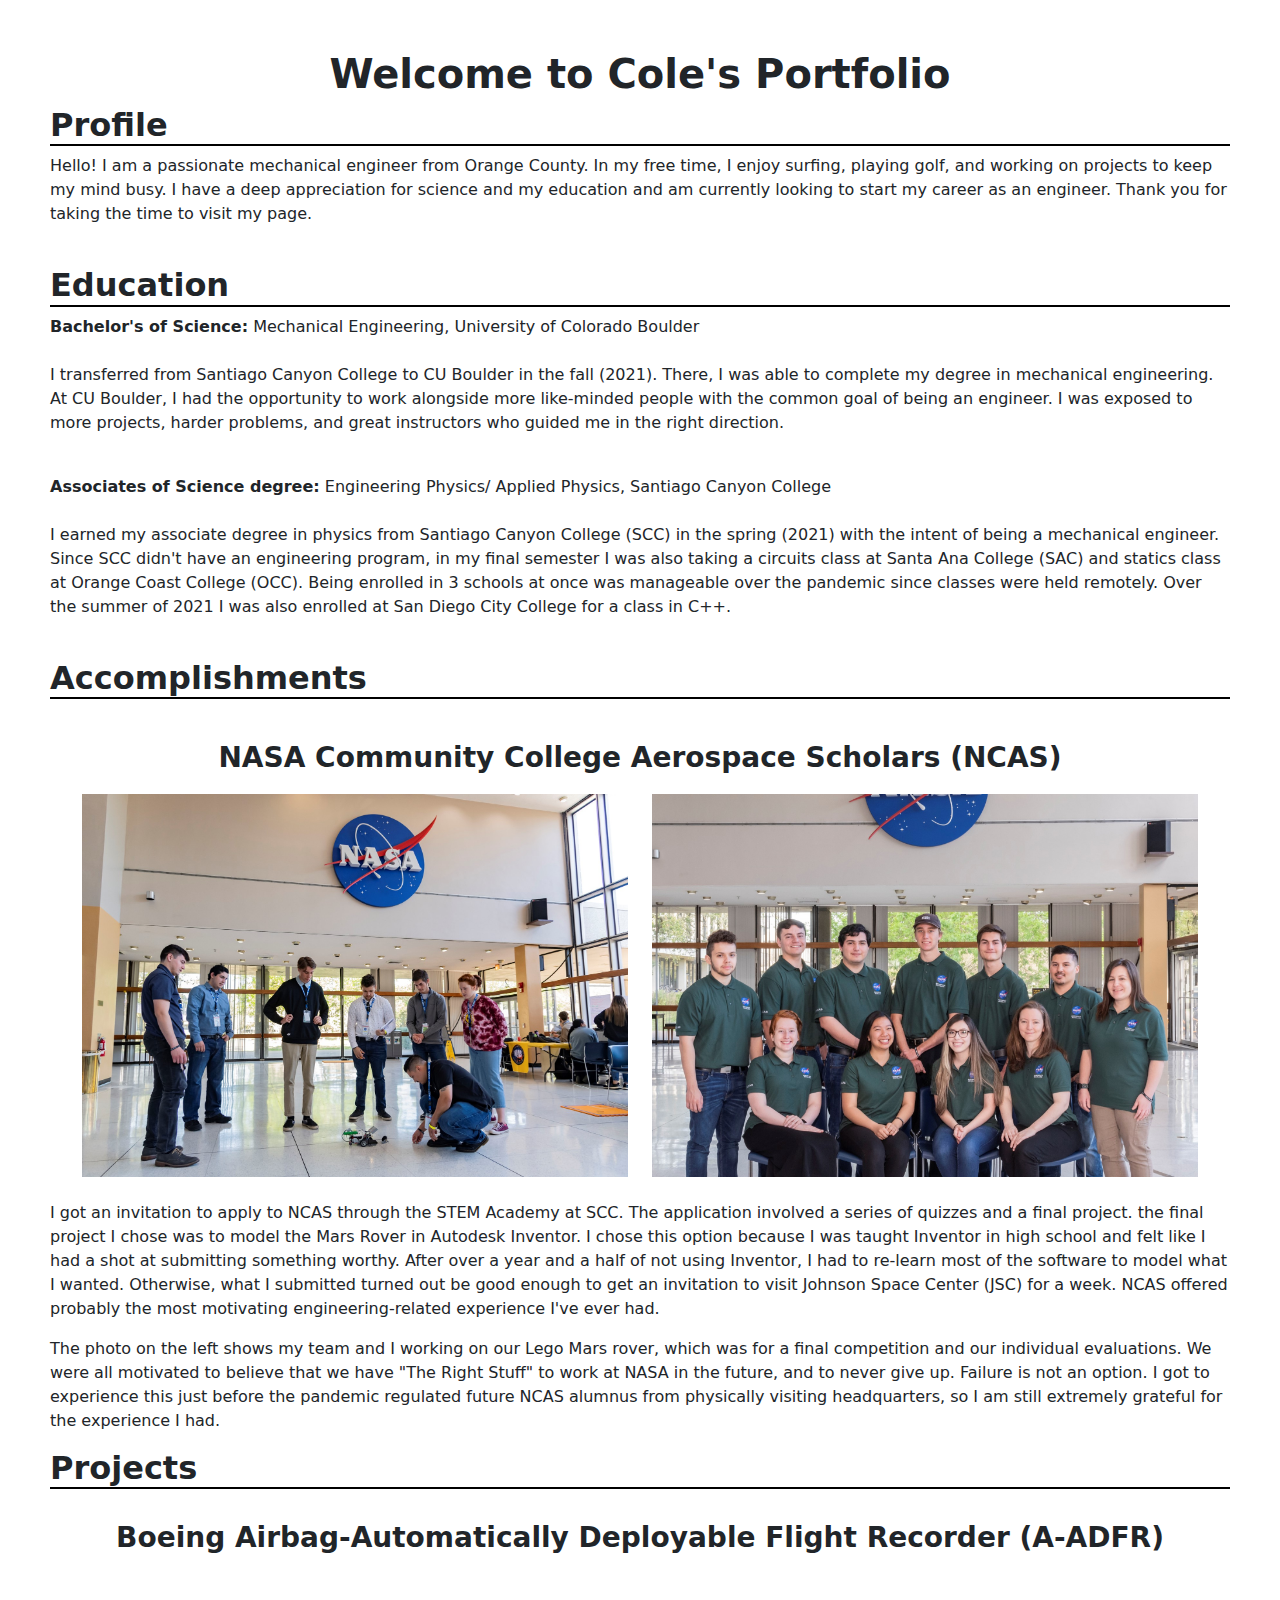
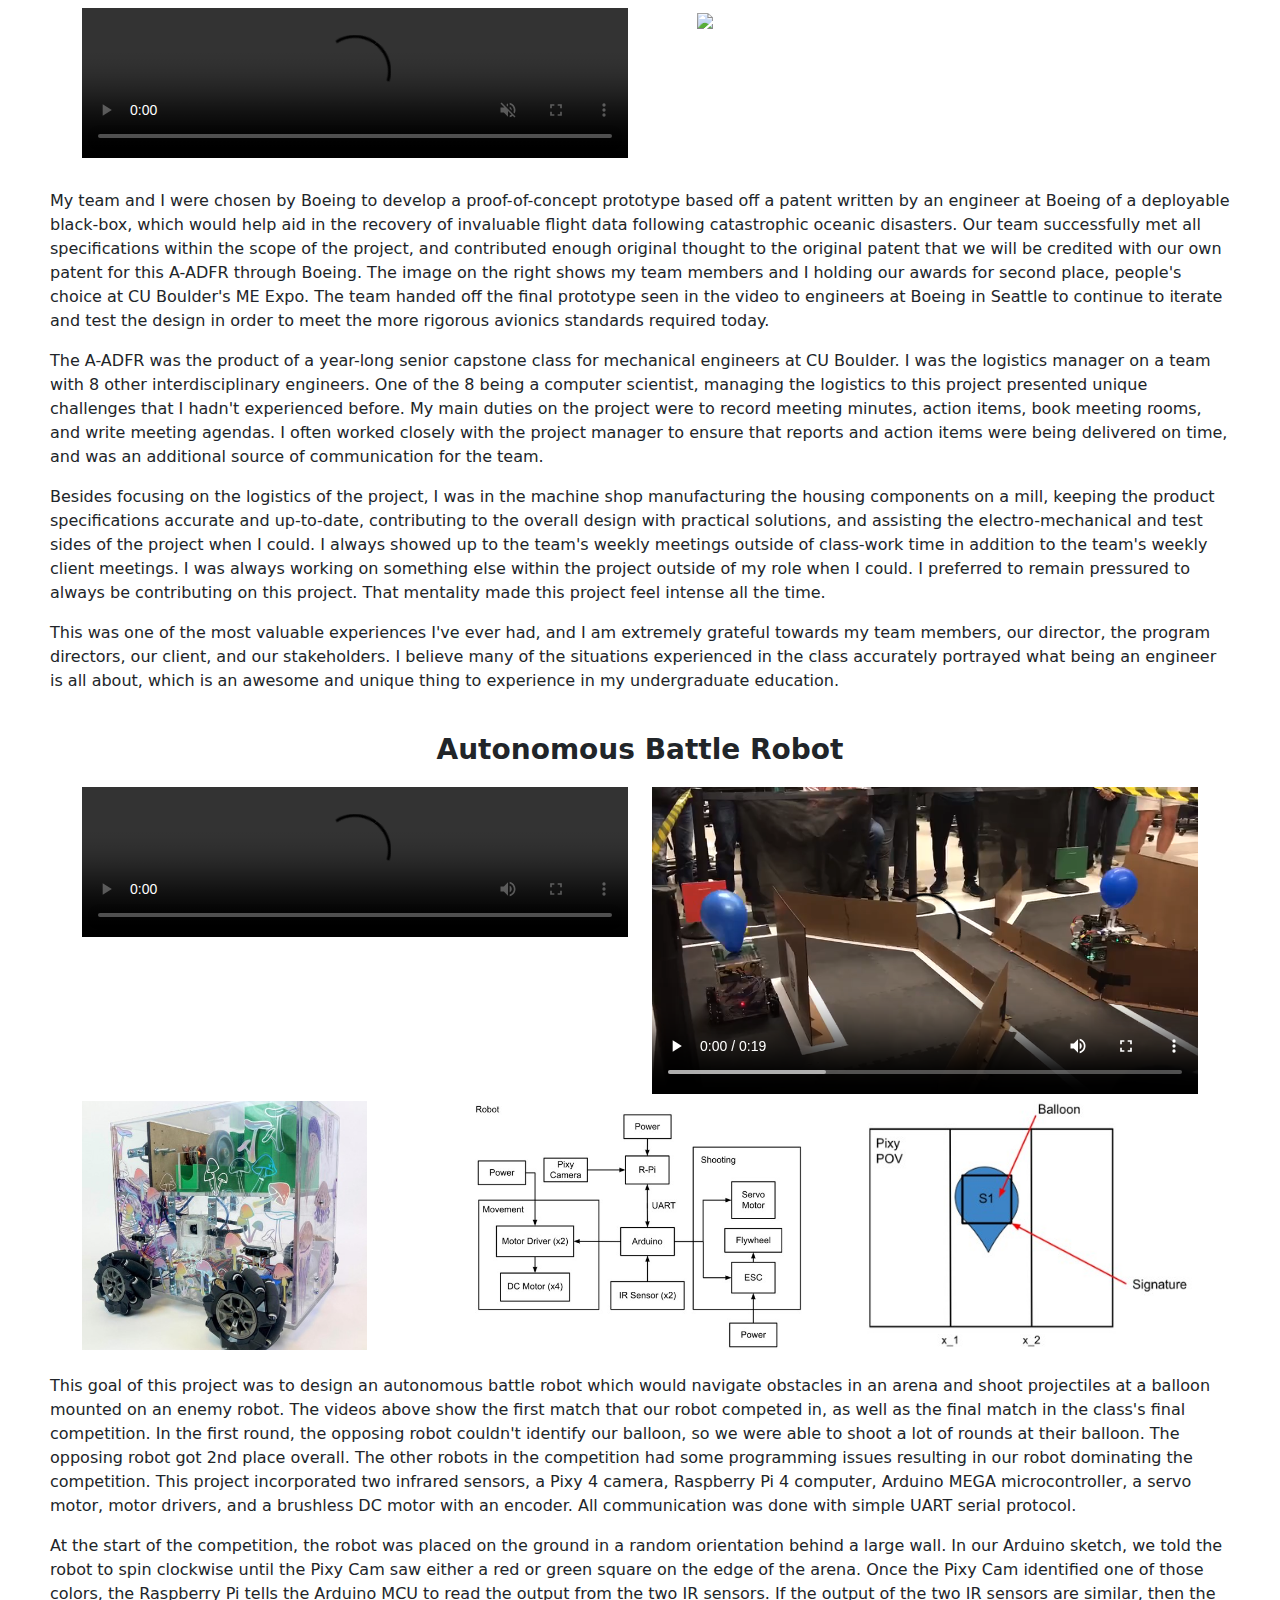
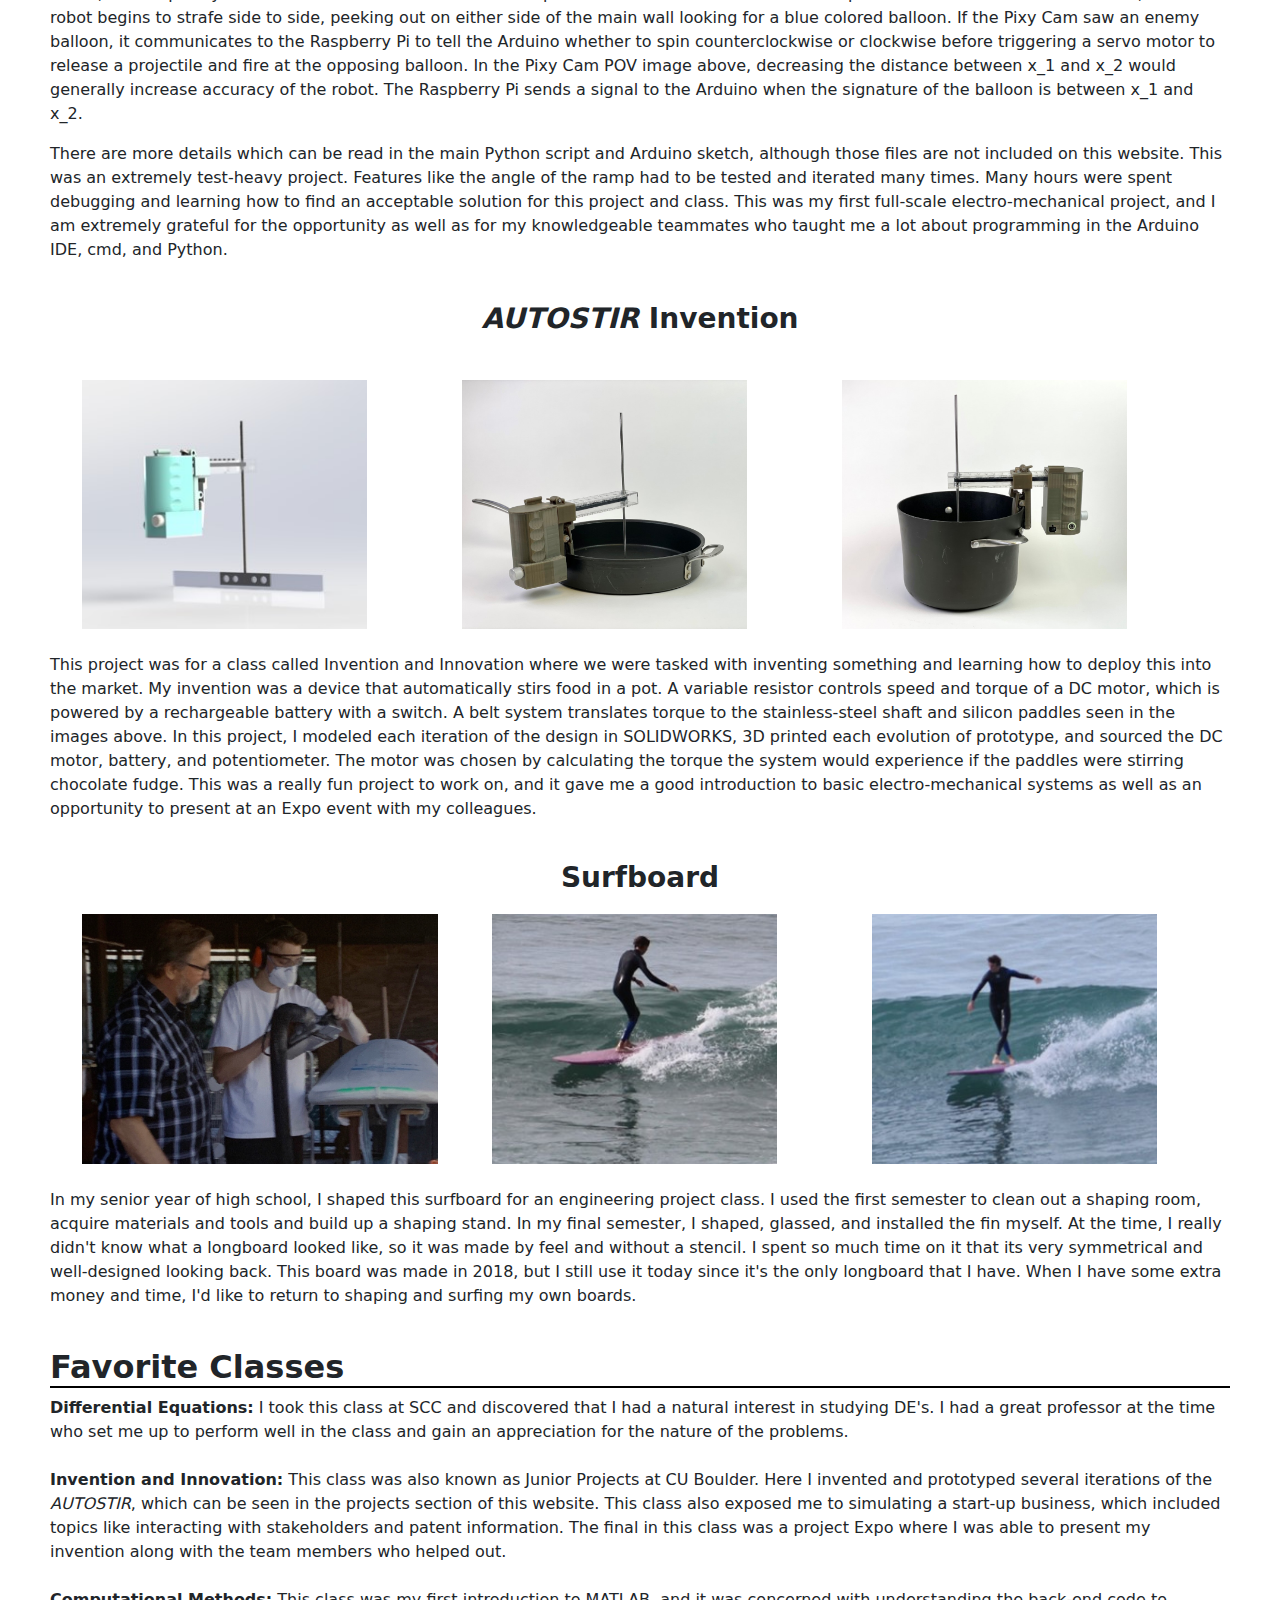
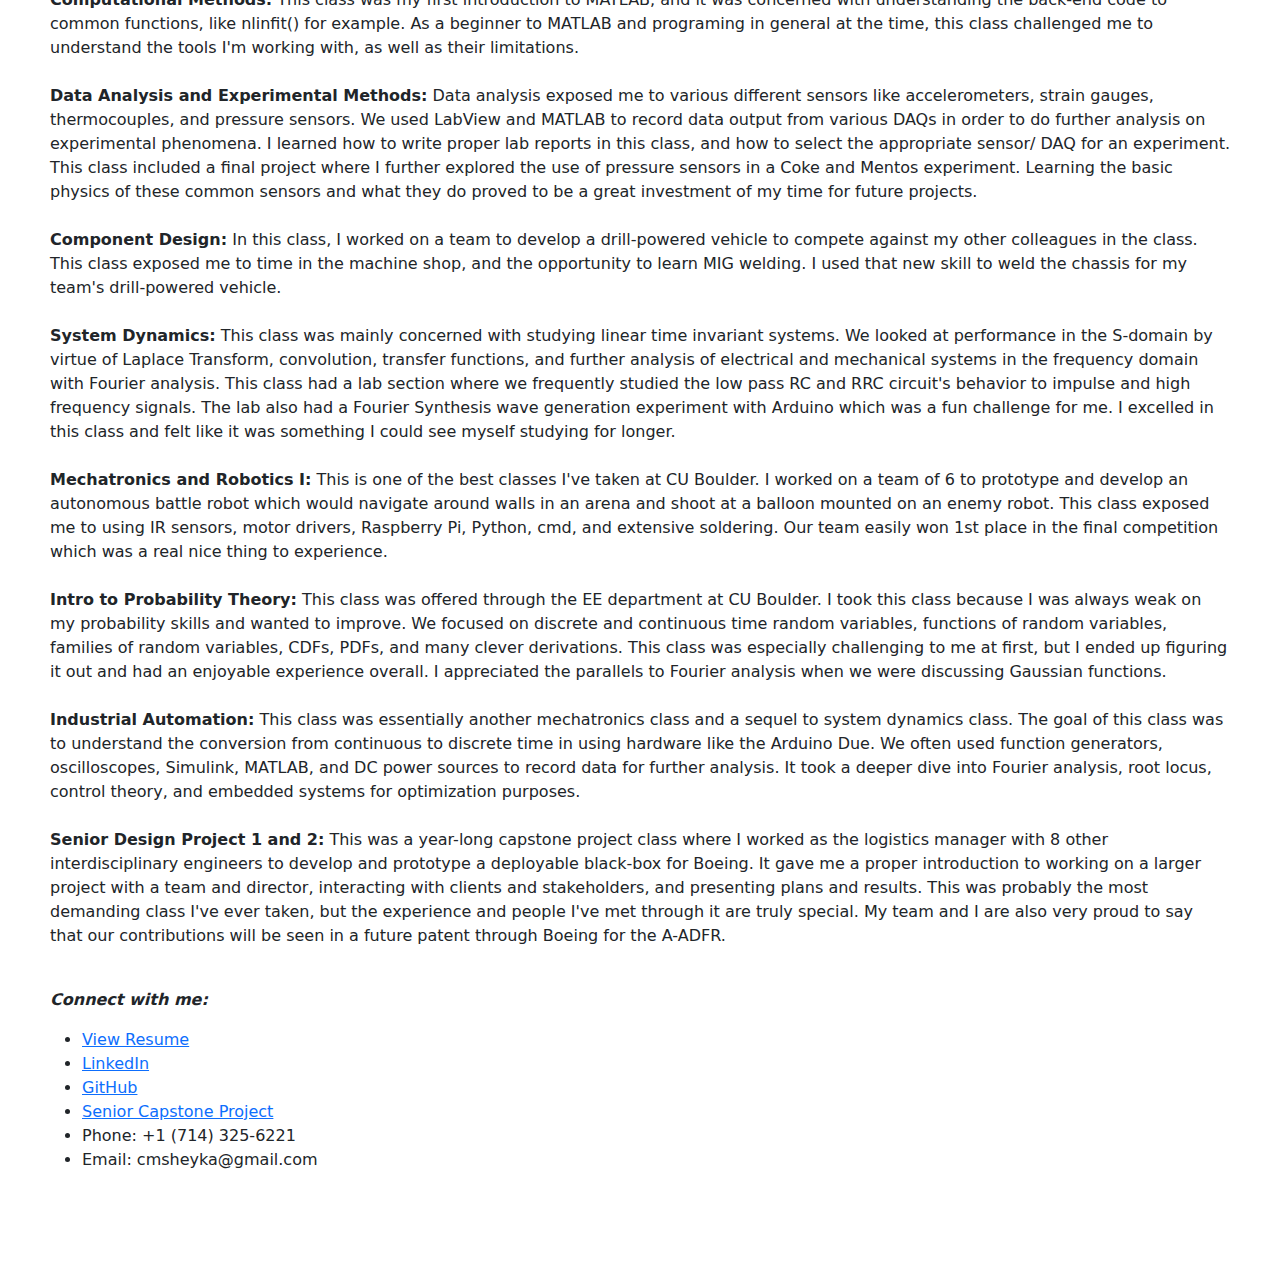
==== commit 2f376802: "updated info" ====
--- a/index.html
+++ b/index.html
@@ -5,6 +5,7 @@
     <link rel="stylesheet" href="https://cdn.jsdelivr.net/npm/bootstrap@5.0.0/dist/css/bootstrap.min.css">
     <script src="https://cdn.jsdelivr.net/npm/bootstrap@5.0.0/dist/js/bootstrap.min.js"></script>
     <link rel="stylesheet" href="style.css">
+
 
 </head>
 <body>
@@ -219,40 +220,7 @@
         electro-mechanical systems as well as an opportunity to present at an Expo event with my colleagues. 
         <br>
         <br>
-      </p>
-
-    <h3><b>Drill-Powered Vehicle</b></h3><br>
-    <div class="container">
-        <div class="row">
-        <div class="col-sm-6 col-md-4">
-          <div class="image-container">
-            <img src="Picture7.jpg" class="img-fluid">
-          </div>
-        </div>
-        <div class="col-sm-6 col-md-4">
-          <div class="image-container">
-            <img src="Picture8.jpg" class="img-fluid">
-          </div>
-        </div>
-        <div class="col-sm-6 col-md-4">
-          <div class="image-container">
-            <img src="Picture9.jpg" class="img-fluid">
-          </div>
-        </div>
-        </div>
-      </div>
-
-      <p><br>
-        This was another project I was working on at the same time as the <i>AUTOSTIR</i> in my junior year at CU Boulder.
-        Originally, my team and I wanted to make a drill-powered skateboard, but after realizing that a complicated gear box/ train
-        would be required to torque skateboard wheels at the desired forces given the drill used, we pivoted to this scooter-style vehicle. The 
-        skateboard deck is still there to pay homage to our original efforts. This was a casual project, but it was still a good time
-        to ride it around campus and compete once we finished building it. Here, I also learned how to MIG weld, and I contributed to welding the chassis.
-        <br>
-        <br>
-      </p>
-
- 
+      </p> 
 
     <h3><b>Surfboard</b><br></h3>
     <div class="container text-center">
--- a/style.css
+++ b/style.css
@@ -50,6 +50,11 @@
   height: auto; /* Let the height adjust automatically */
 }
 
+.scaled-image3 {
+  width: 20%; /* Set the desired width */
+  height: auto; /* Let the height adjust automatically */
+}
+
 #back-to-top {
   display: none; /* Hide the button by default */
   position: fixed;
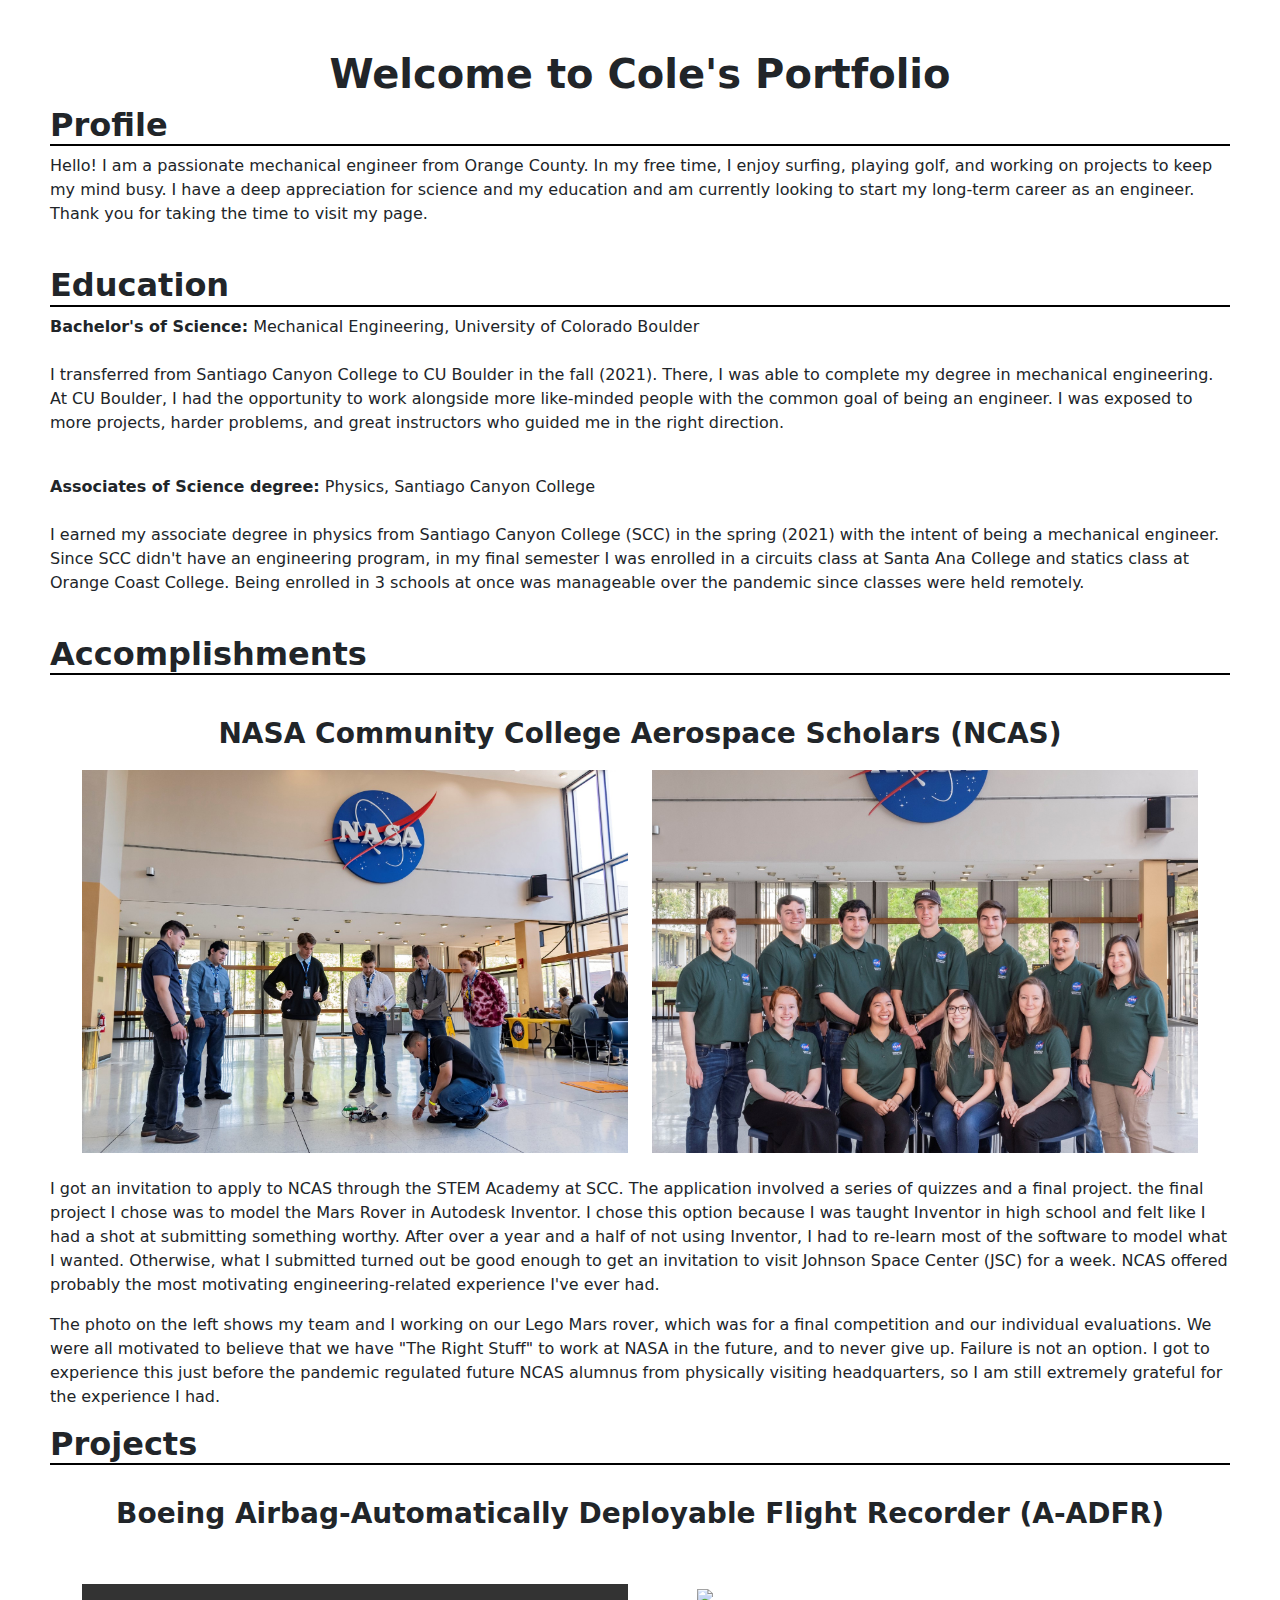
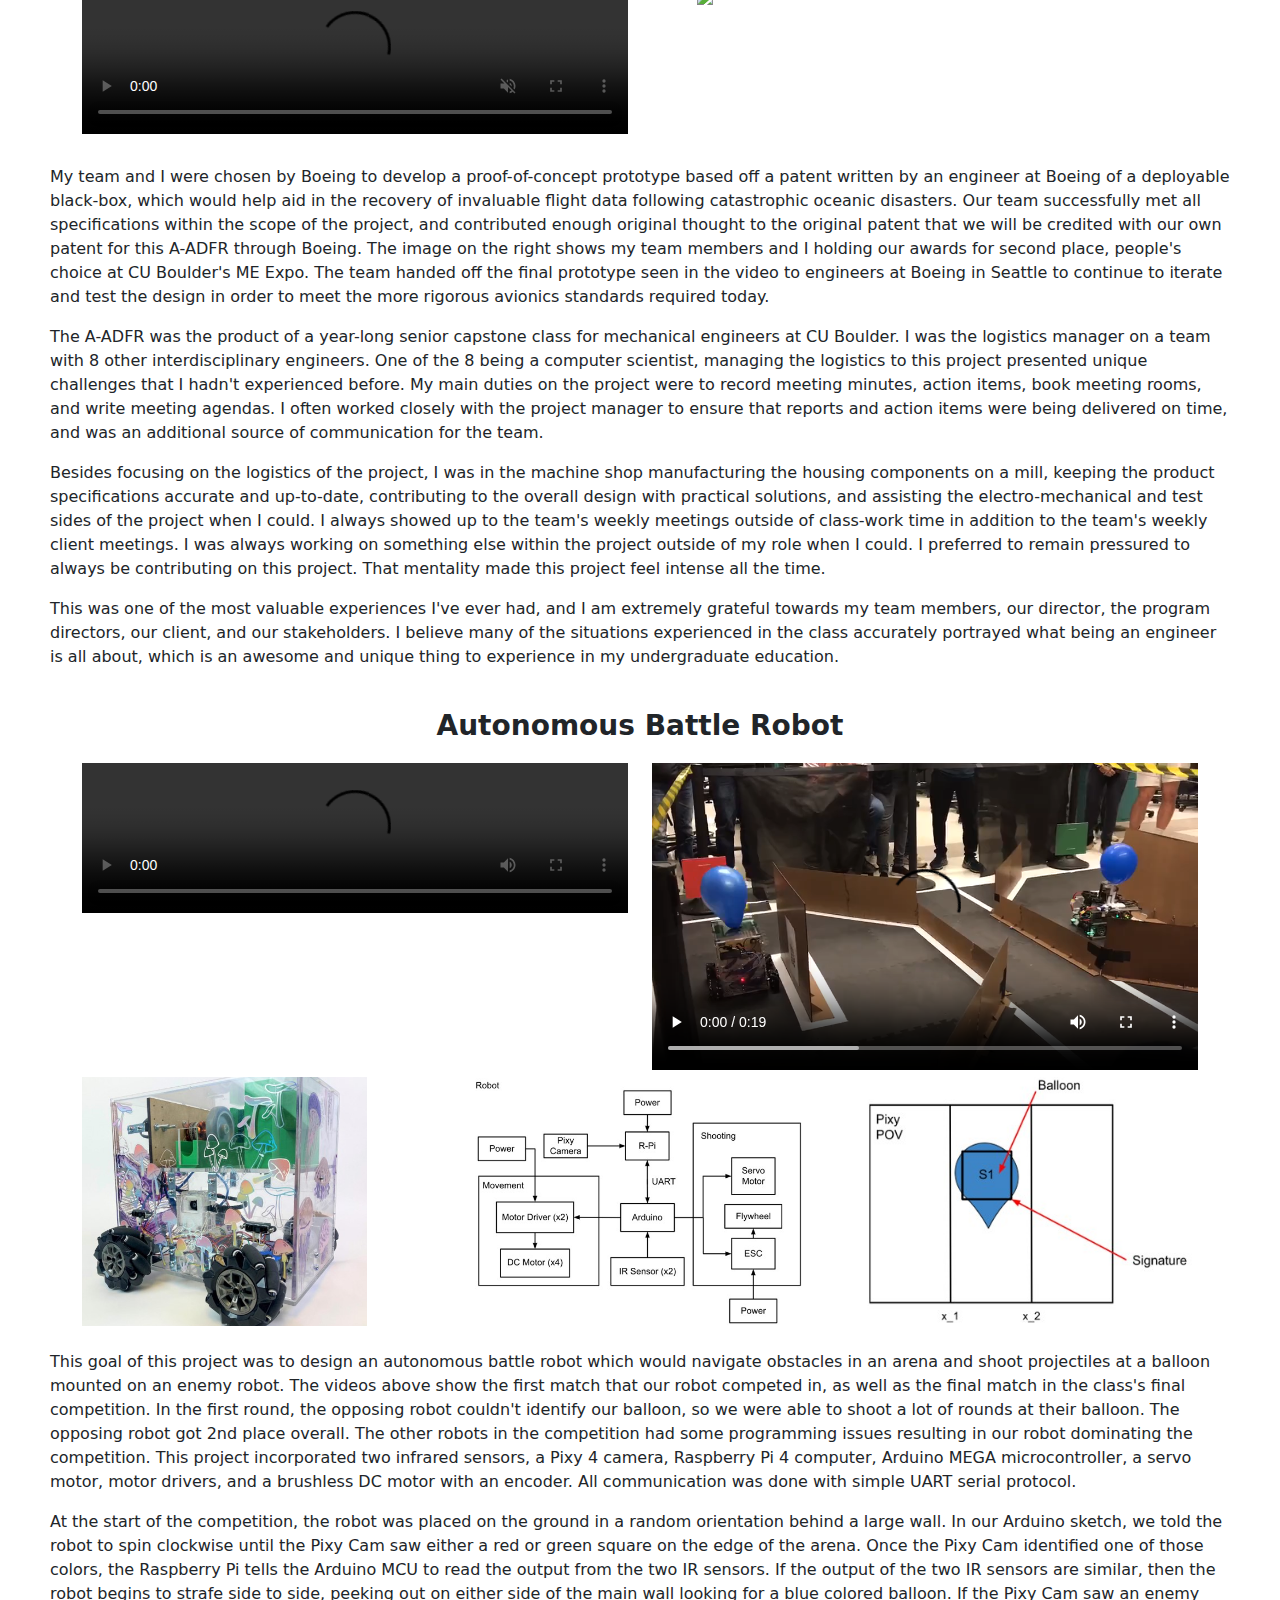
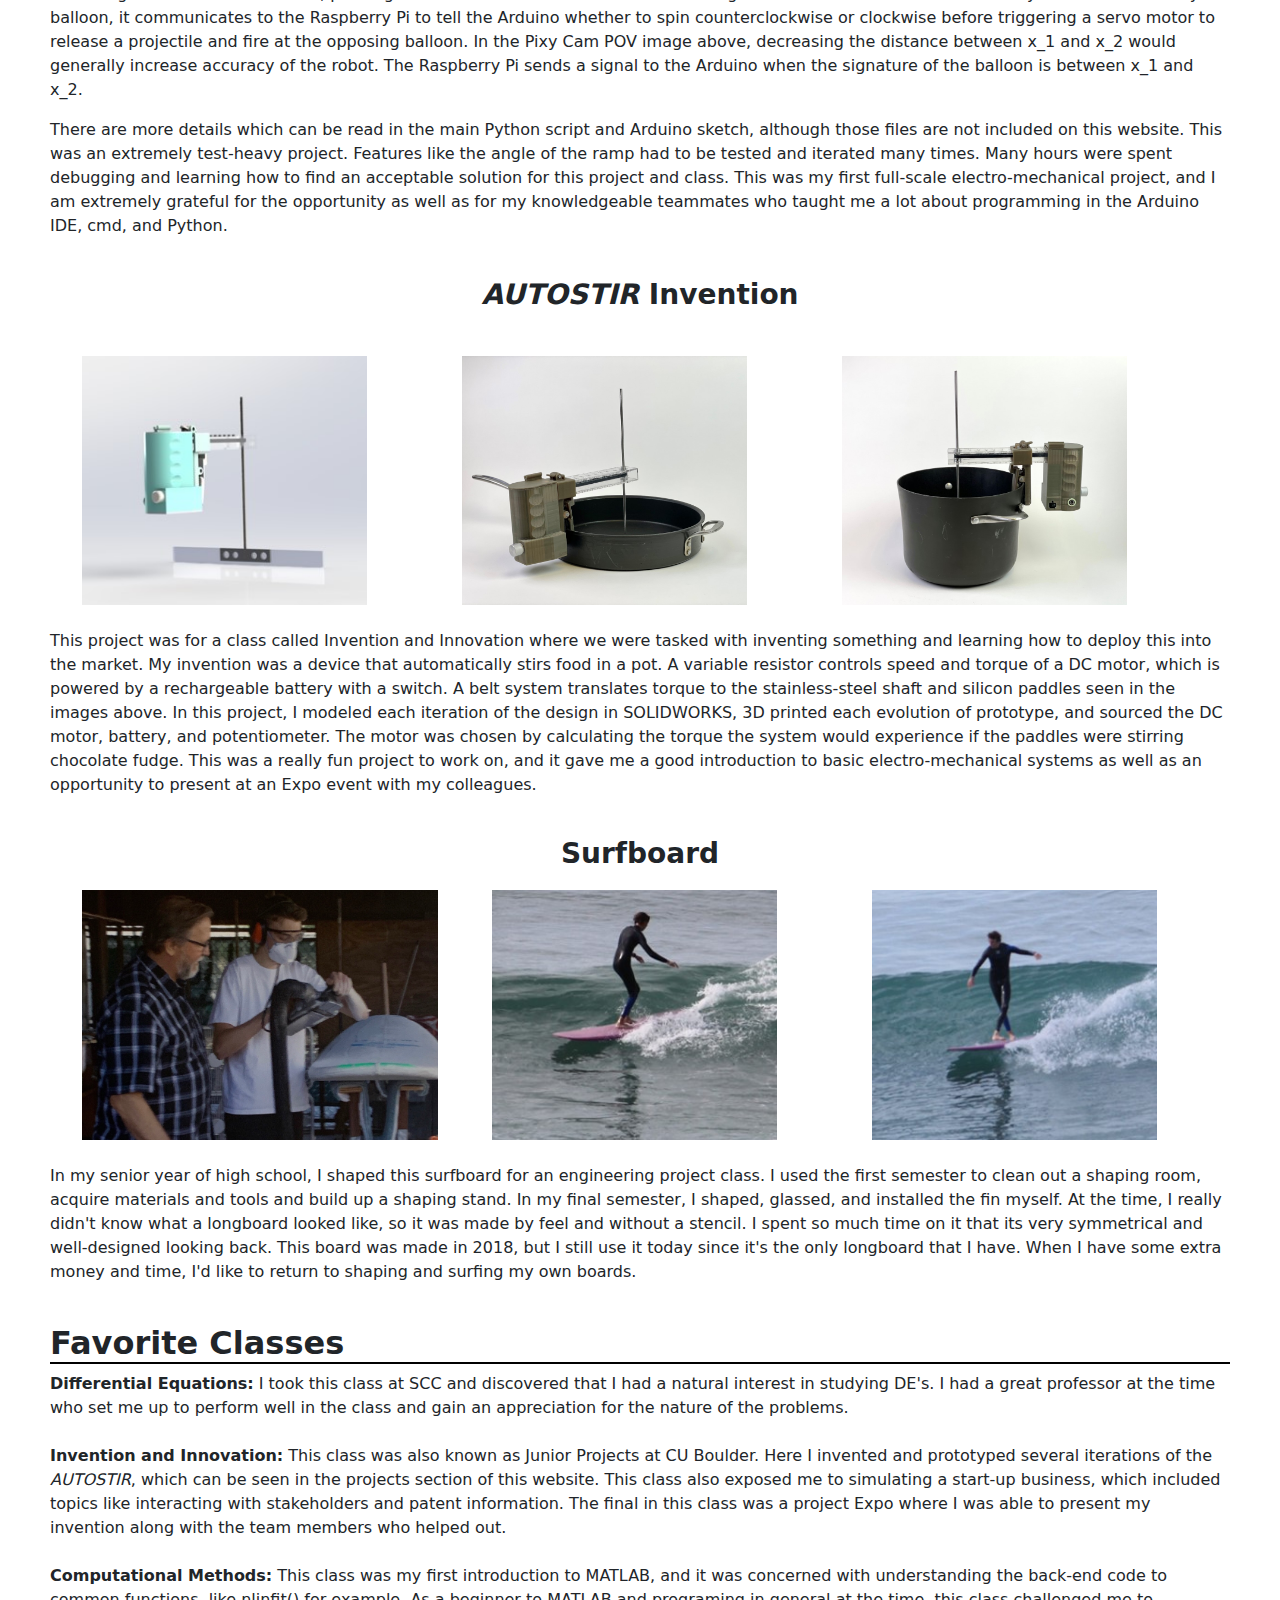
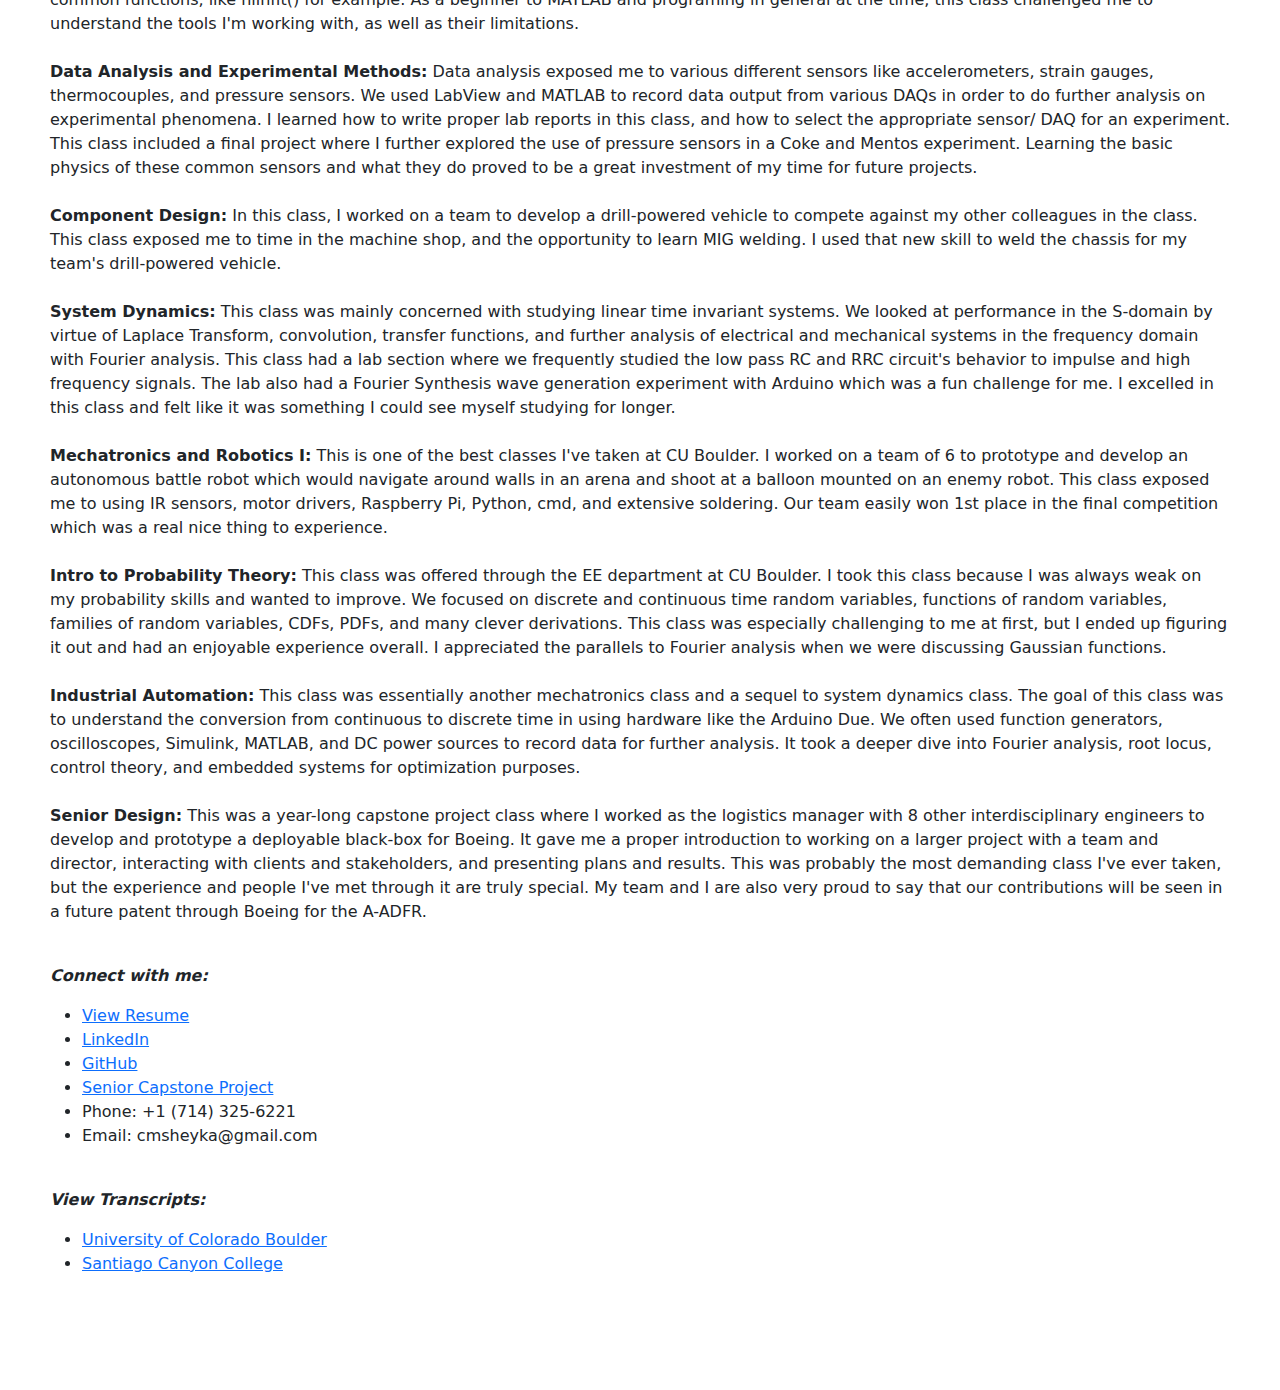
==== commit d6153928: "Updated some content and added 'back to top' feat." ====
--- a/index.html
+++ b/index.html
@@ -14,7 +14,7 @@
     <h2 class="underlined-header"><b>Profile</b></h2>
     <p>
         Hello! I am a passionate mechanical engineer from Orange County. In my free time, I enjoy surfing, playing golf, and working on projects to keep my mind busy. 
-        I have a deep appreciation for science and my education and am currently looking to start my career as an engineer. Thank you for taking the time to visit my page.
+        I have a deep appreciation for science and my education and am currently looking to start my long-term career as an engineer. Thank you for taking the time to visit my page.
         <br>
         <br>
       </p>
@@ -29,11 +29,10 @@
         <br>
       </p>
 
-      <p><b>Associates of Science degree:</b> Engineering Physics/ Applied Physics, Santiago Canyon College <br><br>
+      <p><b>Associates of Science degree:</b> Physics, Santiago Canyon College <br><br>
         I earned my associate degree in physics from Santiago Canyon College (SCC) in the spring (2021) with the intent of being a mechanical engineer. 
-        Since SCC didn't have an engineering program, in my final semester I was also taking a circuits class at Santa Ana College (SAC) and statics class at Orange Coast College (OCC). Being
-        enrolled in 3 schools at once was manageable over the pandemic since classes were held remotely. Over the summer of 2021 I was also enrolled 
-        at San Diego City College for a class in C++.<br><br> </p>
+        Since SCC didn't have an engineering program, in my final semester I was enrolled in a circuits class at Santa Ana College and statics class at Orange Coast College. Being
+        enrolled in 3 schools at once was manageable over the pandemic since classes were held remotely.<br><br> </p>
 
       <h2 class="underlined-header"><b>Accomplishments</b></h2>
       <h3><br><b>NASA Community College Aerospace Scholars (NCAS)</b><br></h3>
@@ -290,7 +289,7 @@
         Arduino Due. We often used function generators, oscilloscopes, Simulink, MATLAB, and DC power sources to record data for further analysis. It took a deeper dive into Fourier analysis, root locus, control theory, and embedded systems for optimization 
         purposes. <br><br>
 
-        <b>Senior Design Project 1 and 2:</b> This was a year-long capstone project class where I worked as the logistics manager with 8 other interdisciplinary engineers to develop and prototype a deployable black-box for Boeing.
+        <b>Senior Design:</b> This was a year-long capstone project class where I worked as the logistics manager with 8 other interdisciplinary engineers to develop and prototype a deployable black-box for Boeing.
         It gave me a proper introduction to working on a larger project with a team and director, interacting with clients and stakeholders, and presenting plans and results. This was probably the most demanding class I've ever taken, but the
         experience and people I've met through it are truly special. My team and I are also very proud to say that our contributions will be seen in a future patent through Boeing for the A-ADFR.
         <br>
@@ -308,6 +307,15 @@
         <li>Email: cmsheyka@gmail.com</li>
       </ul>
       <br>
+    </footer>
+
+    <footer>
+      <p><b><i>View Transcripts:</i></b></p>
+      <ul>
+        <li><a href="https://drive.google.com/file/d/1DJmA1FPNXnrwzMWmarUg9eFuMjb1ypS5/view?usp=sharing" target="_blank">University of Colorado Boulder</a></li>
+        <li><a href="https://drive.google.com/file/d/1lZqEy1V4TnPoATU70TYKCjJIKWaLfYbd/view?usp=sharing" target="_blank">Santiago Canyon College</a></li>
+      </ul>
+      <br>
       <br>
     </footer>
 
